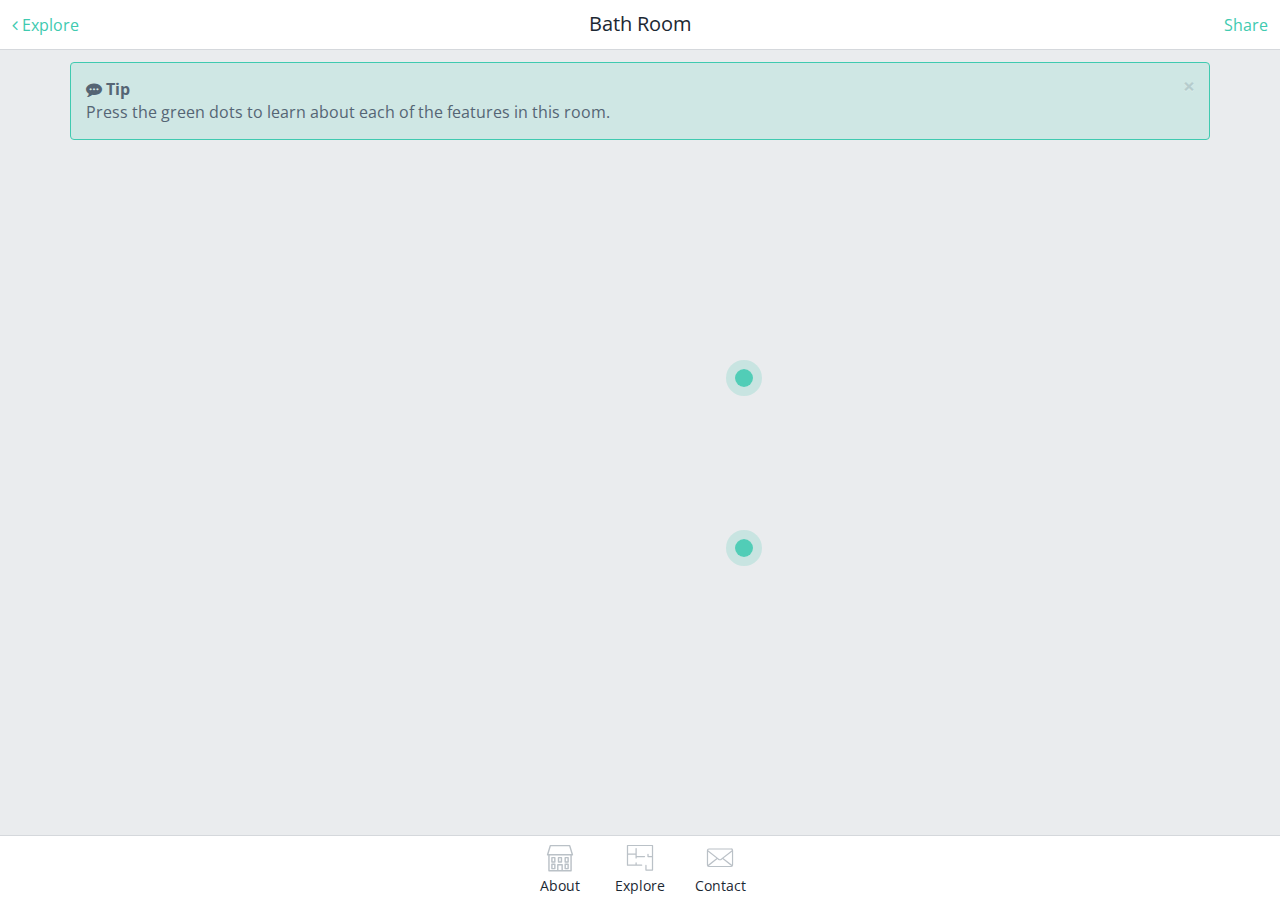
==== bath.html @ 85224f23 "added contact pages and explore pages with dummy content" ====
<!DOCTYPE html>
<html lang="en">
<head>
	<meta http-equiv="X-UA-Compatible" content="IE=edge,chrome=1">
	<title>Bath Room | Zadroga Haus</title>
	<meta property="og:site_name" content="Zadroga Haus">
	<meta property="og:title" content="Zadroga Haus">
	<meta property="og:url" content="http://www.zadroga.littlebrook.me">
	<meta property="og:type" content="website">
	<meta property="og:image" content="img/social-fav.png"/>
	<meta property="og:description" content="Zadroga Haus is an eco friendly rental property managed by Steve Oliver.  Steve has spent several years perfecting the art of eco-renovations.  The Zadroga Haus application teaches people about eco frinedly technologies and decisions made when renovating the property.">  
	<meta itemprop="name" content="Zadroga Haus">
	<meta itemprop="url" content="http://www.zadroga.littlebrook.me">
	<meta itemprop="description" content="Zadroga Haus is an eco friendly rental property managed by Steve Oliver.  Steve has spent several years perfecting the art of eco-renovations.  The Zadroga Haus application teaches people about eco frinedly technologies and decisions made when renovating the property.">
	<meta name="robots" content="index,follow">
	<meta charset="utf-8">
	<meta name="viewport" content="width=device-width, initial-scale=1">
	<link href="stylesheets/main.css" rel="stylesheet">
	<link rel="apple-touch-icon" sizes="57x57" href="img/fav/apple-icon-57x57.png">
	<link rel="apple-touch-icon" sizes="60x60" href="img/fav/apple-icon-60x60.png">
	<link rel="apple-touch-icon" sizes="72x72" href="img/fav/apple-icon-72x72.png">
	<link rel="apple-touch-icon" sizes="76x76" href="img/fav/apple-icon-76x76.png">
	<link rel="apple-touch-icon" sizes="114x114" href="img/fav/apple-icon-114x114.png">
	<link rel="apple-touch-icon" sizes="120x120" href="img/fav/apple-icon-120x120.png">
	<link rel="apple-touch-icon" sizes="144x144" href="img/fav/apple-icon-144x144.png">
	<link rel="apple-touch-icon" sizes="152x152" href="img/fav/apple-icon-152x152.png">
	<link rel="apple-touch-icon" sizes="180x180" href="img/fav/apple-icon-180x180.png">
	<link rel="icon" type="image/png" sizes="192x192"  href="img/fav/android-icon-192x192.png">
	<link rel="icon" type="image/png" sizes="32x32" href="img/fav/favicon-32x32.png">
	<link rel="icon" type="image/png" sizes="96x96" href="img/fav/favicon-96x96.png">
	<link rel="icon" type="image/png" sizes="16x16" href="img/fav/favicon-16x16.png">
	<link rel="manifest" href="/manifest.json">
	<meta name="msapplication-TileColor" content="#ffffff">
	<meta name="msapplication-TileImage" content="img/fav/ms-icon-144x144.png">
	<meta name="theme-color" content="#ffffff">
</head>

<body>

	<header class="row">
		<div class="header-left">
			<a href="explore.html"><i class="fa fa-angle-left" aria-hidden="true"></i> Explore</a>
		</div>
		<div class="header-center">
			<h2>Bath Room</h2>
		</div>
		<div class="header-right">
			<a href="#social-share" data-toggle="modal">Share</a>
		</div>
	</header>

	<div class="content">
		<div class="container">
			<div class="row">
				<div class="alert alert-info alert-dismissible" role="alert">
				  <button type="button" class="close" data-dismiss="alert" aria-label="Close"><span aria-hidden="true">&times;</span></button>
				  <i class="fa fa-commenting" aria-hidden="true"></i> <strong>Tip</strong> <br>Press the green dots to learn about each of the features in this room.
				</div>
				<p class="intro"></p>
			</div>
			<div class="row text-center">
				<div id="bath-plan" class="plan-container">
					<div class="plan-layer"></div>
					<div id="bath-plan-buttons" class="btn-layer">
						<a id="btn-bath-1" href="#bath-1-feature" data-toggle="modal" class="btn btn-dot pulse"></a>
						<a id="btn-bath-2" href="#bath-2-feature" data-toggle="modal" class="btn btn-dot pulse"></a>
					</div>
				</div>
			</div>
		</div>
	</div>

	<footer class="row">
		<ul class="text-center nav nav-pills">
		  <li  role="presentation"><a href="index.html"><span id="nav-about"></span><label>About</label></a></li>
		  <li  role="presentation"><a href="explore.html"><span id="nav-explore"></span><label>Explore</label></a></li>
		  <li  role="presentation"><a href="contact.html"><span id="nav-contact"></span><label>Contact</label></a></li>
		</ul>
	</footer>

	<!-- Modals -->
	<div id="social-share" class="modal fade" tabindex="-1" role="dialog">
	  <div class="modal-dialog" role="document">
	    <div class="modal-content">
	      <div class="modal-header text-center">
	        <h1>Share this page</h1>
	      </div>
	      <div class="modal-body text-center">
	        <div class="row">
	        	<a href="https://twitter.com/share" data-target="_blank" class="btn btn-lg btn-twitter btn-block" data-text="Check out this cool technology used by Zadroga Haus" data-url="http://zadroga.littlebrook.me" data-hashtags="ecofriendly"><i class="fa fa-twitter"></i> Tweet</a>
	        </div>
	        <br>
	        <div class="row">
	        	<a href="http://www.facebook.com/share" data-target="_blank" class="btn btn-lg btn-facebook btn-block" data-href="http://zadroga.littlebrook.me"><i class="fa fa-facebook"></i> Share</a>
	        </div>	
	      </div>
	      <div class="modal-footer text-center">
	        <a href="#" data-dismiss="modal">Close</a>
	      </div>
	    </div><!-- /.modal-content -->
	  </div><!-- /.modal-dialog -->
	</div><!-- /.modal -->

	<div id="bath-1-feature" class="modal feature-modal fade" tabindex="-1" role="dialog">
	  <div class="modal-dialog" role="document">
	    <div class="modal-content">
	      <div class="modal-header">
	        <img src="img/features/example.png">
	      </div>
	      <div class="modal-body">
	        <div class="row">
	        	<h1>Feature #1</h1>
	        	<p>Lorem ipsum dolor sit amet, consectetuer adipiscing elit, sed diam nonummy nibh euismod tincidunt ut laoreet dolore magna aliquam erat volutpat. Ut wisi enim ad minim veniam, quis nostrud exerci tation ullamcorper suscipit lobortis nisl ut aliquip ex ea commodo consequat. Duis autem vel eum iriure dolor in hendrerit in vulputate velit esse molestie consequat, vel illum dolore eu feugiat nulla facilisis at vero eros et accumsan et iusto odio dignissim qui blandit praesent luptatum zzril delenit augue duis dolore te feugait nulla facilisi. Nam liber tempor cum soluta nobis eleifend option congue nihil imperdiet doming id quod mazim placerat facer possim assum.</p>
	        </div>
	      </div>
	      <div class="modal-footer text-center">
	        <a href="#" data-dismiss="modal">Close</a>
	      </div>
	    </div><!-- /.modal-content -->
	  </div><!-- /.modal-dialog -->
	</div><!-- /.modal -->

	<div id="bath-2-feature" class="modal feature-modal fade" tabindex="-1" role="dialog">
	  <div class="modal-dialog" role="document">
	    <div class="modal-content">
	      <div class="modal-header">
	        <img src="img/features/example.png">
	      </div>
	      <div class="modal-body">
	        <div class="row">
	        	<h1>Feature #2</h1>
	        	<p>Lorem ipsum dolor sit amet, consectetuer adipiscing elit, sed diam nonummy nibh euismod tincidunt ut laoreet dolore magna aliquam erat volutpat. Ut wisi enim ad minim veniam, quis nostrud exerci tation ullamcorper suscipit lobortis nisl ut aliquip ex ea commodo consequat. Duis autem vel eum iriure dolor in hendrerit in vulputate velit esse molestie consequat, vel illum dolore eu feugiat nulla facilisis at vero eros et accumsan et iusto odio dignissim qui blandit praesent luptatum zzril delenit augue duis dolore te feugait nulla facilisi. Nam liber tempor cum soluta nobis eleifend option congue nihil imperdiet doming id quod mazim placerat facer possim assum.</p>
	        </div>
	      </div>
	      <div class="modal-footer text-center">
	        <a href="#" data-dismiss="modal">Close</a>
	      </div>
	    </div><!-- /.modal-content -->
	  </div><!-- /.modal-dialog -->
	</div><!-- /.modal -->
	

	

	<!-- Scripts -->
	<script type="text/javascript" src="/js/retina.js"></script>
	<script src="https://ajax.googleapis.com/ajax/libs/jquery/1.11.1/jquery.min.js"></script>
	<script src="https://maxcdn.bootstrapcdn.com/bootstrap/3.3.6/js/bootstrap.min.js" integrity="sha384-0mSbJDEHialfmuBBQP6A4Qrprq5OVfW37PRR3j5ELqxss1yVqOtnepnHVP9aJ7xS" crossorigin="anonymous"></script>
</body>
</html>
---- stylesheets/main.css ----
@charset "UTF-8";
@import url(https://fonts.googleapis.com/css?family=Open+Sans:300,400,600,700);
@import url(https://maxcdn.bootstrapcdn.com/font-awesome/4.4.0/css/font-awesome.min.css);
/*!
 * Bootstrap v3.3.6 (http://getbootstrap.com)
 * Copyright 2011-2015 Twitter, Inc.
 * Licensed under MIT (https://github.com/twbs/bootstrap/blob/master/LICENSE)
 */
/*! normalize.css v3.0.3 | MIT License | github.com/necolas/normalize.css */
/* line 9, ../sass/vendors/bootstrap/bootstrap/_normalize.scss */
html {
  font-family: sans-serif;
  -ms-text-size-adjust: 100%;
  -webkit-text-size-adjust: 100%;
}

/* line 19, ../sass/vendors/bootstrap/bootstrap/_normalize.scss */
body {
  margin: 0;
}

/* line 33, ../sass/vendors/bootstrap/bootstrap/_normalize.scss */
article,
aside,
details,
figcaption,
figure,
footer,
header,
hgroup,
main,
menu,
nav,
section,
summary {
  display: block;
}

/* line 54, ../sass/vendors/bootstrap/bootstrap/_normalize.scss */
audio,
canvas,
progress,
video {
  display: inline-block;
  vertical-align: baseline;
}

/* line 67, ../sass/vendors/bootstrap/bootstrap/_normalize.scss */
audio:not([controls]) {
  display: none;
  height: 0;
}

/* line 77, ../sass/vendors/bootstrap/bootstrap/_normalize.scss */
[hidden],
template {
  display: none;
}

/* line 89, ../sass/vendors/bootstrap/bootstrap/_normalize.scss */
a {
  background-color: transparent;
}

/* line 98, ../sass/vendors/bootstrap/bootstrap/_normalize.scss */
a:active,
a:hover {
  outline: 0;
}

/* line 110, ../sass/vendors/bootstrap/bootstrap/_normalize.scss */
abbr[title] {
  border-bottom: 1px dotted;
}

/* line 118, ../sass/vendors/bootstrap/bootstrap/_normalize.scss */
b,
strong {
  font-weight: bold;
}

/* line 127, ../sass/vendors/bootstrap/bootstrap/_normalize.scss */
dfn {
  font-style: italic;
}

/* line 136, ../sass/vendors/bootstrap/bootstrap/_normalize.scss */
h1 {
  font-size: 2em;
  margin: 0.67em 0;
}

/* line 145, ../sass/vendors/bootstrap/bootstrap/_normalize.scss */
mark {
  background: #ff0;
  color: #000;
}

/* line 154, ../sass/vendors/bootstrap/bootstrap/_normalize.scss */
small {
  font-size: 80%;
}

/* line 162, ../sass/vendors/bootstrap/bootstrap/_normalize.scss */
sub,
sup {
  font-size: 75%;
  line-height: 0;
  position: relative;
  vertical-align: baseline;
}

/* line 170, ../sass/vendors/bootstrap/bootstrap/_normalize.scss */
sup {
  top: -0.5em;
}

/* line 174, ../sass/vendors/bootstrap/bootstrap/_normalize.scss */
sub {
  bottom: -0.25em;
}

/* line 185, ../sass/vendors/bootstrap/bootstrap/_normalize.scss */
img {
  border: 0;
}

/* line 193, ../sass/vendors/bootstrap/bootstrap/_normalize.scss */
svg:not(:root) {
  overflow: hidden;
}

/* line 204, ../sass/vendors/bootstrap/bootstrap/_normalize.scss */
figure {
  margin: 1em 40px;
}

/* line 212, ../sass/vendors/bootstrap/bootstrap/_normalize.scss */
hr {
  box-sizing: content-box;
  height: 0;
}

/* line 221, ../sass/vendors/bootstrap/bootstrap/_normalize.scss */
pre {
  overflow: auto;
}

/* line 229, ../sass/vendors/bootstrap/bootstrap/_normalize.scss */
code,
kbd,
pre,
samp {
  font-family: monospace, monospace;
  font-size: 1em;
}

/* line 252, ../sass/vendors/bootstrap/bootstrap/_normalize.scss */
button,
input,
optgroup,
select,
textarea {
  color: inherit;
  font: inherit;
  margin: 0;
}

/* line 266, ../sass/vendors/bootstrap/bootstrap/_normalize.scss */
button {
  overflow: visible;
}

/* line 277, ../sass/vendors/bootstrap/bootstrap/_normalize.scss */
button,
select {
  text-transform: none;
}

/* line 290, ../sass/vendors/bootstrap/bootstrap/_normalize.scss */
button,
html input[type="button"],
input[type="reset"],
input[type="submit"] {
  -webkit-appearance: button;
  cursor: pointer;
}

/* line 302, ../sass/vendors/bootstrap/bootstrap/_normalize.scss */
button[disabled],
html input[disabled] {
  cursor: default;
}

/* line 311, ../sass/vendors/bootstrap/bootstrap/_normalize.scss */
button::-moz-focus-inner,
input::-moz-focus-inner {
  border: 0;
  padding: 0;
}

/* line 322, ../sass/vendors/bootstrap/bootstrap/_normalize.scss */
input {
  line-height: normal;
}

/* line 334, ../sass/vendors/bootstrap/bootstrap/_normalize.scss */
input[type="checkbox"],
input[type="radio"] {
  box-sizing: border-box;
  padding: 0;
}

/* line 346, ../sass/vendors/bootstrap/bootstrap/_normalize.scss */
input[type="number"]::-webkit-inner-spin-button,
input[type="number"]::-webkit-outer-spin-button {
  height: auto;
}

/* line 356, ../sass/vendors/bootstrap/bootstrap/_normalize.scss */
input[type="search"] {
  -webkit-appearance: textfield;
  box-sizing: content-box;
}

/* line 367, ../sass/vendors/bootstrap/bootstrap/_normalize.scss */
input[type="search"]::-webkit-search-cancel-button,
input[type="search"]::-webkit-search-decoration {
  -webkit-appearance: none;
}

/* line 376, ../sass/vendors/bootstrap/bootstrap/_normalize.scss */
fieldset {
  border: 1px solid #c0c0c0;
  margin: 0 2px;
  padding: 0.35em 0.625em 0.75em;
}

/* line 387, ../sass/vendors/bootstrap/bootstrap/_normalize.scss */
legend {
  border: 0;
  padding: 0;
}

/* line 396, ../sass/vendors/bootstrap/bootstrap/_normalize.scss */
textarea {
  overflow: auto;
}

/* line 405, ../sass/vendors/bootstrap/bootstrap/_normalize.scss */
optgroup {
  font-weight: bold;
}

/* line 416, ../sass/vendors/bootstrap/bootstrap/_normalize.scss */
table {
  border-collapse: collapse;
  border-spacing: 0;
}

/* line 421, ../sass/vendors/bootstrap/bootstrap/_normalize.scss */
td,
th {
  padding: 0;
}

/*! Source: https://github.com/h5bp/html5-boilerplate/blob/master/src/css/main.css */
@media print {
  /* line 9, ../sass/vendors/bootstrap/bootstrap/_print.scss */
  *,
  *:before,
  *:after {
    background: transparent !important;
    color: #000 !important;
    box-shadow: none !important;
    text-shadow: none !important;
  }

  /* line 18, ../sass/vendors/bootstrap/bootstrap/_print.scss */
  a,
  a:visited {
    text-decoration: underline;
  }

  /* line 23, ../sass/vendors/bootstrap/bootstrap/_print.scss */
  a[href]:after {
    content: " (" attr(href) ")";
  }

  /* line 27, ../sass/vendors/bootstrap/bootstrap/_print.scss */
  abbr[title]:after {
    content: " (" attr(title) ")";
  }

  /* line 33, ../sass/vendors/bootstrap/bootstrap/_print.scss */
  a[href^="#"]:after,
  a[href^="javascript:"]:after {
    content: "";
  }

  /* line 38, ../sass/vendors/bootstrap/bootstrap/_print.scss */
  pre,
  blockquote {
    border: 1px solid #999;
    page-break-inside: avoid;
  }

  /* line 44, ../sass/vendors/bootstrap/bootstrap/_print.scss */
  thead {
    display: table-header-group;
  }

  /* line 48, ../sass/vendors/bootstrap/bootstrap/_print.scss */
  tr,
  img {
    page-break-inside: avoid;
  }

  /* line 53, ../sass/vendors/bootstrap/bootstrap/_print.scss */
  img {
    max-width: 100% !important;
  }

  /* line 57, ../sass/vendors/bootstrap/bootstrap/_print.scss */
  p,
  h2,
  h3 {
    orphans: 3;
    widows: 3;
  }

  /* line 64, ../sass/vendors/bootstrap/bootstrap/_print.scss */
  h2,
  h3 {
    page-break-after: avoid;
  }

  /* line 72, ../sass/vendors/bootstrap/bootstrap/_print.scss */
  .navbar {
    display: none;
  }

  /* line 77, ../sass/vendors/bootstrap/bootstrap/_print.scss */
  .btn > .caret,
  .dropup > .btn > .caret {
    border-top-color: #000 !important;
  }

  /* line 81, ../sass/vendors/bootstrap/bootstrap/_print.scss */
  .label {
    border: 1px solid #000;
  }

  /* line 85, ../sass/vendors/bootstrap/bootstrap/_print.scss */
  .table {
    border-collapse: collapse !important;
  }
  /* line 88, ../sass/vendors/bootstrap/bootstrap/_print.scss */
  .table td,
  .table th {
    background-color: #fff !important;
  }

  /* line 94, ../sass/vendors/bootstrap/bootstrap/_print.scss */
  .table-bordered th,
  .table-bordered td {
    border: 1px solid #ddd !important;
  }
}
@font-face {
  font-family: 'Glyphicons Halflings';
  src: url("../fonts/bootstrap/glyphicons-halflings-regular.eot");
  src: url("../fonts/bootstrap/glyphicons-halflings-regular.eot?#iefix") format("embedded-opentype"), url("../fonts/bootstrap/glyphicons-halflings-regular.woff2") format("woff2"), url("../fonts/bootstrap/glyphicons-halflings-regular.woff") format("woff"), url("../fonts/bootstrap/glyphicons-halflings-regular.ttf") format("truetype"), url("../fonts/bootstrap/glyphicons-halflings-regular.svg#glyphicons_halflingsregular") format("svg");
}
/* line 24, ../sass/vendors/bootstrap/bootstrap/_glyphicons.scss */
.glyphicon {
  position: relative;
  top: 1px;
  display: inline-block;
  font-family: 'Glyphicons Halflings';
  font-style: normal;
  font-weight: normal;
  line-height: 1;
  -webkit-font-smoothing: antialiased;
  -moz-osx-font-smoothing: grayscale;
}

/* line 37, ../sass/vendors/bootstrap/bootstrap/_glyphicons.scss */
.glyphicon-asterisk:before {
  content: "\002a";
}

/* line 38, ../sass/vendors/bootstrap/bootstrap/_glyphicons.scss */
.glyphicon-plus:before {
  content: "\002b";
}

/* line 40, ../sass/vendors/bootstrap/bootstrap/_glyphicons.scss */
.glyphicon-euro:before,
.glyphicon-eur:before {
  content: "\20ac";
}

/* line 41, ../sass/vendors/bootstrap/bootstrap/_glyphicons.scss */
.glyphicon-minus:before {
  content: "\2212";
}

/* line 42, ../sass/vendors/bootstrap/bootstrap/_glyphicons.scss */
.glyphicon-cloud:before {
  content: "\2601";
}

/* line 43, ../sass/vendors/bootstrap/bootstrap/_glyphicons.scss */
.glyphicon-envelope:before {
  content: "\2709";
}

/* line 44, ../sass/vendors/bootstrap/bootstrap/_glyphicons.scss */
.glyphicon-pencil:before {
  content: "\270f";
}

/* line 45, ../sass/vendors/bootstrap/bootstrap/_glyphicons.scss */
.glyphicon-glass:before {
  content: "\e001";
}

/* line 46, ../sass/vendors/bootstrap/bootstrap/_glyphicons.scss */
.glyphicon-music:before {
  content: "\e002";
}

/* line 47, ../sass/vendors/bootstrap/bootstrap/_glyphicons.scss */
.glyphicon-search:before {
  content: "\e003";
}

/* line 48, ../sass/vendors/bootstrap/bootstrap/_glyphicons.scss */
.glyphicon-heart:before {
  content: "\e005";
}

/* line 49, ../sass/vendors/bootstrap/bootstrap/_glyphicons.scss */
.glyphicon-star:before {
  content: "\e006";
}

/* line 50, ../sass/vendors/bootstrap/bootstrap/_glyphicons.scss */
.glyphicon-star-empty:before {
  content: "\e007";
}

/* line 51, ../sass/vendors/bootstrap/bootstrap/_glyphicons.scss */
.glyphicon-user:before {
  content: "\e008";
}

/* line 52, ../sass/vendors/bootstrap/bootstrap/_glyphicons.scss */
.glyphicon-film:before {
  content: "\e009";
}

/* line 53, ../sass/vendors/bootstrap/bootstrap/_glyphicons.scss */
.glyphicon-th-large:before {
  content: "\e010";
}

/* line 54, ../sass/vendors/bootstrap/bootstrap/_glyphicons.scss */
.glyphicon-th:before {
  content: "\e011";
}

/* line 55, ../sass/vendors/bootstrap/bootstrap/_glyphicons.scss */
.glyphicon-th-list:before {
  content: "\e012";
}

/* line 56, ../sass/vendors/bootstrap/bootstrap/_glyphicons.scss */
.glyphicon-ok:before {
  content: "\e013";
}

/* line 57, ../sass/vendors/bootstrap/bootstrap/_glyphicons.scss */
.glyphicon-remove:before {
  content: "\e014";
}

/* line 58, ../sass/vendors/bootstrap/bootstrap/_glyphicons.scss */
.glyphicon-zoom-in:before {
  content: "\e015";
}

/* line 59, ../sass/vendors/bootstrap/bootstrap/_glyphicons.scss */
.glyphicon-zoom-out:before {
  content: "\e016";
}

/* line 60, ../sass/vendors/bootstrap/bootstrap/_glyphicons.scss */
.glyphicon-off:before {
  content: "\e017";
}

/* line 61, ../sass/vendors/bootstrap/bootstrap/_glyphicons.scss */
.glyphicon-signal:before {
  content: "\e018";
}

/* line 62, ../sass/vendors/bootstrap/bootstrap/_glyphicons.scss */
.glyphicon-cog:before {
  content: "\e019";
}

/* line 63, ../sass/vendors/bootstrap/bootstrap/_glyphicons.scss */
.glyphicon-trash:before {
  content: "\e020";
}

/* line 64, ../sass/vendors/bootstrap/bootstrap/_glyphicons.scss */
.glyphicon-home:before {
  content: "\e021";
}

/* line 65, ../sass/vendors/bootstrap/bootstrap/_glyphicons.scss */
.glyphicon-file:before {
  content: "\e022";
}

/* line 66, ../sass/vendors/bootstrap/bootstrap/_glyphicons.scss */
.glyphicon-time:before {
  content: "\e023";
}

/* line 67, ../sass/vendors/bootstrap/bootstrap/_glyphicons.scss */
.glyphicon-road:before {
  content: "\e024";
}

/* line 68, ../sass/vendors/bootstrap/bootstrap/_glyphicons.scss */
.glyphicon-download-alt:before {
  content: "\e025";
}

/* line 69, ../sass/vendors/bootstrap/bootstrap/_glyphicons.scss */
.glyphicon-download:before {
  content: "\e026";
}

/* line 70, ../sass/vendors/bootstrap/bootstrap/_glyphicons.scss */
.glyphicon-upload:before {
  content: "\e027";
}

/* line 71, ../sass/vendors/bootstrap/bootstrap/_glyphicons.scss */
.glyphicon-inbox:before {
  content: "\e028";
}

/* line 72, ../sass/vendors/bootstrap/bootstrap/_glyphicons.scss */
.glyphicon-play-circle:before {
  content: "\e029";
}

/* line 73, ../sass/vendors/bootstrap/bootstrap/_glyphicons.scss */
.glyphicon-repeat:before {
  content: "\e030";
}

/* line 74, ../sass/vendors/bootstrap/bootstrap/_glyphicons.scss */
.glyphicon-refresh:before {
  content: "\e031";
}

/* line 75, ../sass/vendors/bootstrap/bootstrap/_glyphicons.scss */
.glyphicon-list-alt:before {
  content: "\e032";
}

/* line 76, ../sass/vendors/bootstrap/bootstrap/_glyphicons.scss */
.glyphicon-lock:before {
  content: "\e033";
}

/* line 77, ../sass/vendors/bootstrap/bootstrap/_glyphicons.scss */
.glyphicon-flag:before {
  content: "\e034";
}

/* line 78, ../sass/vendors/bootstrap/bootstrap/_glyphicons.scss */
.glyphicon-headphones:before {
  content: "\e035";
}

/* line 79, ../sass/vendors/bootstrap/bootstrap/_glyphicons.scss */
.glyphicon-volume-off:before {
  content: "\e036";
}

/* line 80, ../sass/vendors/bootstrap/bootstrap/_glyphicons.scss */
.glyphicon-volume-down:before {
  content: "\e037";
}

/* line 81, ../sass/vendors/bootstrap/bootstrap/_glyphicons.scss */
.glyphicon-volume-up:before {
  content: "\e038";
}

/* line 82, ../sass/vendors/bootstrap/bootstrap/_glyphicons.scss */
.glyphicon-qrcode:before {
  content: "\e039";
}

/* line 83, ../sass/vendors/bootstrap/bootstrap/_glyphicons.scss */
.glyphicon-barcode:before {
  content: "\e040";
}

/* line 84, ../sass/vendors/bootstrap/bootstrap/_glyphicons.scss */
.glyphicon-tag:before {
  content: "\e041";
}

/* line 85, ../sass/vendors/bootstrap/bootstrap/_glyphicons.scss */
.glyphicon-tags:before {
  content: "\e042";
}

/* line 86, ../sass/vendors/bootstrap/bootstrap/_glyphicons.scss */
.glyphicon-book:before {
  content: "\e043";
}

/* line 87, ../sass/vendors/bootstrap/bootstrap/_glyphicons.scss */
.glyphicon-bookmark:before {
  content: "\e044";
}

/* line 88, ../sass/vendors/bootstrap/bootstrap/_glyphicons.scss */
.glyphicon-print:before {
  content: "\e045";
}

/* line 89, ../sass/vendors/bootstrap/bootstrap/_glyphicons.scss */
.glyphicon-camera:before {
  content: "\e046";
}

/* line 90, ../sass/vendors/bootstrap/bootstrap/_glyphicons.scss */
.glyphicon-font:before {
  content: "\e047";
}

/* line 91, ../sass/vendors/bootstrap/bootstrap/_glyphicons.scss */
.glyphicon-bold:before {
  content: "\e048";
}

/* line 92, ../sass/vendors/bootstrap/bootstrap/_glyphicons.scss */
.glyphicon-italic:before {
  content: "\e049";
}

/* line 93, ../sass/vendors/bootstrap/bootstrap/_glyphicons.scss */
.glyphicon-text-height:before {
  content: "\e050";
}

/* line 94, ../sass/vendors/bootstrap/bootstrap/_glyphicons.scss */
.glyphicon-text-width:before {
  content: "\e051";
}

/* line 95, ../sass/vendors/bootstrap/bootstrap/_glyphicons.scss */
.glyphicon-align-left:before {
  content: "\e052";
}

/* line 96, ../sass/vendors/bootstrap/bootstrap/_glyphicons.scss */
.glyphicon-align-center:before {
  content: "\e053";
}

/* line 97, ../sass/vendors/bootstrap/bootstrap/_glyphicons.scss */
.glyphicon-align-right:before {
  content: "\e054";
}

/* line 98, ../sass/vendors/bootstrap/bootstrap/_glyphicons.scss */
.glyphicon-align-justify:before {
  content: "\e055";
}

/* line 99, ../sass/vendors/bootstrap/bootstrap/_glyphicons.scss */
.glyphicon-list:before {
  content: "\e056";
}

/* line 100, ../sass/vendors/bootstrap/bootstrap/_glyphicons.scss */
.glyphicon-indent-left:before {
  content: "\e057";
}

/* line 101, ../sass/vendors/bootstrap/bootstrap/_glyphicons.scss */
.glyphicon-indent-right:before {
  content: "\e058";
}

/* line 102, ../sass/vendors/bootstrap/bootstrap/_glyphicons.scss */
.glyphicon-facetime-video:before {
  content: "\e059";
}

/* line 103, ../sass/vendors/bootstrap/bootstrap/_glyphicons.scss */
.glyphicon-picture:before {
  content: "\e060";
}

/* line 104, ../sass/vendors/bootstrap/bootstrap/_glyphicons.scss */
.glyphicon-map-marker:before {
  content: "\e062";
}

/* line 105, ../sass/vendors/bootstrap/bootstrap/_glyphicons.scss */
.glyphicon-adjust:before {
  content: "\e063";
}

/* line 106, ../sass/vendors/bootstrap/bootstrap/_glyphicons.scss */
.glyphicon-tint:before {
  content: "\e064";
}

/* line 107, ../sass/vendors/bootstrap/bootstrap/_glyphicons.scss */
.glyphicon-edit:before {
  content: "\e065";
}

/* line 108, ../sass/vendors/bootstrap/bootstrap/_glyphicons.scss */
.glyphicon-share:before {
  content: "\e066";
}

/* line 109, ../sass/vendors/bootstrap/bootstrap/_glyphicons.scss */
.glyphicon-check:before {
  content: "\e067";
}

/* line 110, ../sass/vendors/bootstrap/bootstrap/_glyphicons.scss */
.glyphicon-move:before {
  content: "\e068";
}

/* line 111, ../sass/vendors/bootstrap/bootstrap/_glyphicons.scss */
.glyphicon-step-backward:before {
  content: "\e069";
}

/* line 112, ../sass/vendors/bootstrap/bootstrap/_glyphicons.scss */
.glyphicon-fast-backward:before {
  content: "\e070";
}

/* line 113, ../sass/vendors/bootstrap/bootstrap/_glyphicons.scss */
.glyphicon-backward:before {
  content: "\e071";
}

/* line 114, ../sass/vendors/bootstrap/bootstrap/_glyphicons.scss */
.glyphicon-play:before {
  content: "\e072";
}

/* line 115, ../sass/vendors/bootstrap/bootstrap/_glyphicons.scss */
.glyphicon-pause:before {
  content: "\e073";
}

/* line 116, ../sass/vendors/bootstrap/bootstrap/_glyphicons.scss */
.glyphicon-stop:before {
  content: "\e074";
}

/* line 117, ../sass/vendors/bootstrap/bootstrap/_glyphicons.scss */
.glyphicon-forward:before {
  content: "\e075";
}

/* line 118, ../sass/vendors/bootstrap/bootstrap/_glyphicons.scss */
.glyphicon-fast-forward:before {
  content: "\e076";
}

/* line 119, ../sass/vendors/bootstrap/bootstrap/_glyphicons.scss */
.glyphicon-step-forward:before {
  content: "\e077";
}

/* line 120, ../sass/vendors/bootstrap/bootstrap/_glyphicons.scss */
.glyphicon-eject:before {
  content: "\e078";
}

/* line 121, ../sass/vendors/bootstrap/bootstrap/_glyphicons.scss */
.glyphicon-chevron-left:before {
  content: "\e079";
}

/* line 122, ../sass/vendors/bootstrap/bootstrap/_glyphicons.scss */
.glyphicon-chevron-right:before {
  content: "\e080";
}

/* line 123, ../sass/vendors/bootstrap/bootstrap/_glyphicons.scss */
.glyphicon-plus-sign:before {
  content: "\e081";
}

/* line 124, ../sass/vendors/bootstrap/bootstrap/_glyphicons.scss */
.glyphicon-minus-sign:before {
  content: "\e082";
}

/* line 125, ../sass/vendors/bootstrap/bootstrap/_glyphicons.scss */
.glyphicon-remove-sign:before {
  content: "\e083";
}

/* line 126, ../sass/vendors/bootstrap/bootstrap/_glyphicons.scss */
.glyphicon-ok-sign:before {
  content: "\e084";
}

/* line 127, ../sass/vendors/bootstrap/bootstrap/_glyphicons.scss */
.glyphicon-question-sign:before {
  content: "\e085";
}

/* line 128, ../sass/vendors/bootstrap/bootstrap/_glyphicons.scss */
.glyphicon-info-sign:before {
  content: "\e086";
}

/* line 129, ../sass/vendors/bootstrap/bootstrap/_glyphicons.scss */
.glyphicon-screenshot:before {
  content: "\e087";
}

/* line 130, ../sass/vendors/bootstrap/bootstrap/_glyphicons.scss */
.glyphicon-remove-circle:before {
  content: "\e088";
}

/* line 131, ../sass/vendors/bootstrap/bootstrap/_glyphicons.scss */
.glyphicon-ok-circle:before {
  content: "\e089";
}

/* line 132, ../sass/vendors/bootstrap/bootstrap/_glyphicons.scss */
.glyphicon-ban-circle:before {
  content: "\e090";
}

/* line 133, ../sass/vendors/bootstrap/bootstrap/_glyphicons.scss */
.glyphicon-arrow-left:before {
  content: "\e091";
}

/* line 134, ../sass/vendors/bootstrap/bootstrap/_glyphicons.scss */
.glyphicon-arrow-right:before {
  content: "\e092";
}

/* line 135, ../sass/vendors/bootstrap/bootstrap/_glyphicons.scss */
.glyphicon-arrow-up:before {
  content: "\e093";
}

/* line 136, ../sass/vendors/bootstrap/bootstrap/_glyphicons.scss */
.glyphicon-arrow-down:before {
  content: "\e094";
}

/* line 137, ../sass/vendors/bootstrap/bootstrap/_glyphicons.scss */
.glyphicon-share-alt:before {
  content: "\e095";
}

/* line 138, ../sass/vendors/bootstrap/bootstrap/_glyphicons.scss */
.glyphicon-resize-full:before {
  content: "\e096";
}

/* line 139, ../sass/vendors/bootstrap/bootstrap/_glyphicons.scss */
.glyphicon-resize-small:before {
  content: "\e097";
}

/* line 140, ../sass/vendors/bootstrap/bootstrap/_glyphicons.scss */
.glyphicon-exclamation-sign:before {
  content: "\e101";
}

/* line 141, ../sass/vendors/bootstrap/bootstrap/_glyphicons.scss */
.glyphicon-gift:before {
  content: "\e102";
}

/* line 142, ../sass/vendors/bootstrap/bootstrap/_glyphicons.scss */
.glyphicon-leaf:before {
  content: "\e103";
}

/* line 143, ../sass/vendors/bootstrap/bootstrap/_glyphicons.scss */
.glyphicon-fire:before {
  content: "\e104";
}

/* line 144, ../sass/vendors/bootstrap/bootstrap/_glyphicons.scss */
.glyphicon-eye-open:before {
  content: "\e105";
}

/* line 145, ../sass/vendors/bootstrap/bootstrap/_glyphicons.scss */
.glyphicon-eye-close:before {
  content: "\e106";
}

/* line 146, ../sass/vendors/bootstrap/bootstrap/_glyphicons.scss */
.glyphicon-warning-sign:before {
  content: "\e107";
}

/* line 147, ../sass/vendors/bootstrap/bootstrap/_glyphicons.scss */
.glyphicon-plane:before {
  content: "\e108";
}

/* line 148, ../sass/vendors/bootstrap/bootstrap/_glyphicons.scss */
.glyphicon-calendar:before {
  content: "\e109";
}

/* line 149, ../sass/vendors/bootstrap/bootstrap/_glyphicons.scss */
.glyphicon-random:before {
  content: "\e110";
}

/* line 150, ../sass/vendors/bootstrap/bootstrap/_glyphicons.scss */
.glyphicon-comment:before {
  content: "\e111";
}

/* line 151, ../sass/vendors/bootstrap/bootstrap/_glyphicons.scss */
.glyphicon-magnet:before {
  content: "\e112";
}

/* line 152, ../sass/vendors/bootstrap/bootstrap/_glyphicons.scss */
.glyphicon-chevron-up:before {
  content: "\e113";
}

/* line 153, ../sass/vendors/bootstrap/bootstrap/_glyphicons.scss */
.glyphicon-chevron-down:before {
  content: "\e114";
}

/* line 154, ../sass/vendors/bootstrap/bootstrap/_glyphicons.scss */
.glyphicon-retweet:before {
  content: "\e115";
}

/* line 155, ../sass/vendors/bootstrap/bootstrap/_glyphicons.scss */
.glyphicon-shopping-cart:before {
  content: "\e116";
}

/* line 156, ../sass/vendors/bootstrap/bootstrap/_glyphicons.scss */
.glyphicon-folder-close:before {
  content: "\e117";
}

/* line 157, ../sass/vendors/bootstrap/bootstrap/_glyphicons.scss */
.glyphicon-folder-open:before {
  content: "\e118";
}

/* line 158, ../sass/vendors/bootstrap/bootstrap/_glyphicons.scss */
.glyphicon-resize-vertical:before {
  content: "\e119";
}

/* line 159, ../sass/vendors/bootstrap/bootstrap/_glyphicons.scss */
.glyphicon-resize-horizontal:before {
  content: "\e120";
}

/* line 160, ../sass/vendors/bootstrap/bootstrap/_glyphicons.scss */
.glyphicon-hdd:before {
  content: "\e121";
}

/* line 161, ../sass/vendors/bootstrap/bootstrap/_glyphicons.scss */
.glyphicon-bullhorn:before {
  content: "\e122";
}

/* line 162, ../sass/vendors/bootstrap/bootstrap/_glyphicons.scss */
.glyphicon-bell:before {
  content: "\e123";
}

/* line 163, ../sass/vendors/bootstrap/bootstrap/_glyphicons.scss */
.glyphicon-certificate:before {
  content: "\e124";
}

/* line 164, ../sass/vendors/bootstrap/bootstrap/_glyphicons.scss */
.glyphicon-thumbs-up:before {
  content: "\e125";
}

/* line 165, ../sass/vendors/bootstrap/bootstrap/_glyphicons.scss */
.glyphicon-thumbs-down:before {
  content: "\e126";
}

/* line 166, ../sass/vendors/bootstrap/bootstrap/_glyphicons.scss */
.glyphicon-hand-right:before {
  content: "\e127";
}

/* line 167, ../sass/vendors/bootstrap/bootstrap/_glyphicons.scss */
.glyphicon-hand-left:before {
  content: "\e128";
}

/* line 168, ../sass/vendors/bootstrap/bootstrap/_glyphicons.scss */
.glyphicon-hand-up:before {
  content: "\e129";
}

/* line 169, ../sass/vendors/bootstrap/bootstrap/_glyphicons.scss */
.glyphicon-hand-down:before {
  content: "\e130";
}

/* line 170, ../sass/vendors/bootstrap/bootstrap/_glyphicons.scss */
.glyphicon-circle-arrow-right:before {
  content: "\e131";
}

/* line 171, ../sass/vendors/bootstrap/bootstrap/_glyphicons.scss */
.glyphicon-circle-arrow-left:before {
  content: "\e132";
}

/* line 172, ../sass/vendors/bootstrap/bootstrap/_glyphicons.scss */
.glyphicon-circle-arrow-up:before {
  content: "\e133";
}

/* line 173, ../sass/vendors/bootstrap/bootstrap/_glyphicons.scss */
.glyphicon-circle-arrow-down:before {
  content: "\e134";
}

/* line 174, ../sass/vendors/bootstrap/bootstrap/_glyphicons.scss */
.glyphicon-globe:before {
  content: "\e135";
}

/* line 175, ../sass/vendors/bootstrap/bootstrap/_glyphicons.scss */
.glyphicon-wrench:before {
  content: "\e136";
}

/* line 176, ../sass/vendors/bootstrap/bootstrap/_glyphicons.scss */
.glyphicon-tasks:before {
  content: "\e137";
}

/* line 177, ../sass/vendors/bootstrap/bootstrap/_glyphicons.scss */
.glyphicon-filter:before {
  content: "\e138";
}

/* line 178, ../sass/vendors/bootstrap/bootstrap/_glyphicons.scss */
.glyphicon-briefcase:before {
  content: "\e139";
}

/* line 179, ../sass/vendors/bootstrap/bootstrap/_glyphicons.scss */
.glyphicon-fullscreen:before {
  content: "\e140";
}

/* line 180, ../sass/vendors/bootstrap/bootstrap/_glyphicons.scss */
.glyphicon-dashboard:before {
  content: "\e141";
}

/* line 181, ../sass/vendors/bootstrap/bootstrap/_glyphicons.scss */
.glyphicon-paperclip:before {
  content: "\e142";
}

/* line 182, ../sass/vendors/bootstrap/bootstrap/_glyphicons.scss */
.glyphicon-heart-empty:before {
  content: "\e143";
}

/* line 183, ../sass/vendors/bootstrap/bootstrap/_glyphicons.scss */
.glyphicon-link:before {
  content: "\e144";
}

/* line 184, ../sass/vendors/bootstrap/bootstrap/_glyphicons.scss */
.glyphicon-phone:before {
  content: "\e145";
}

/* line 185, ../sass/vendors/bootstrap/bootstrap/_glyphicons.scss */
.glyphicon-pushpin:before {
  content: "\e146";
}

/* line 186, ../sass/vendors/bootstrap/bootstrap/_glyphicons.scss */
.glyphicon-usd:before {
  content: "\e148";
}

/* line 187, ../sass/vendors/bootstrap/bootstrap/_glyphicons.scss */
.glyphicon-gbp:before {
  content: "\e149";
}

/* line 188, ../sass/vendors/bootstrap/bootstrap/_glyphicons.scss */
.glyphicon-sort:before {
  content: "\e150";
}

/* line 189, ../sass/vendors/bootstrap/bootstrap/_glyphicons.scss */
.glyphicon-sort-by-alphabet:before {
  content: "\e151";
}

/* line 190, ../sass/vendors/bootstrap/bootstrap/_glyphicons.scss */
.glyphicon-sort-by-alphabet-alt:before {
  content: "\e152";
}

/* line 191, ../sass/vendors/bootstrap/bootstrap/_glyphicons.scss */
.glyphicon-sort-by-order:before {
  content: "\e153";
}

/* line 192, ../sass/vendors/bootstrap/bootstrap/_glyphicons.scss */
.glyphicon-sort-by-order-alt:before {
  content: "\e154";
}

/* line 193, ../sass/vendors/bootstrap/bootstrap/_glyphicons.scss */
.glyphicon-sort-by-attributes:before {
  content: "\e155";
}

/* line 194, ../sass/vendors/bootstrap/bootstrap/_glyphicons.scss */
.glyphicon-sort-by-attributes-alt:before {
  content: "\e156";
}

/* line 195, ../sass/vendors/bootstrap/bootstrap/_glyphicons.scss */
.glyphicon-unchecked:before {
  content: "\e157";
}

/* line 196, ../sass/vendors/bootstrap/bootstrap/_glyphicons.scss */
.glyphicon-expand:before {
  content: "\e158";
}

/* line 197, ../sass/vendors/bootstrap/bootstrap/_glyphicons.scss */
.glyphicon-collapse-down:before {
  content: "\e159";
}

/* line 198, ../sass/vendors/bootstrap/bootstrap/_glyphicons.scss */
.glyphicon-collapse-up:before {
  content: "\e160";
}

/* line 199, ../sass/vendors/bootstrap/bootstrap/_glyphicons.scss */
.glyphicon-log-in:before {
  content: "\e161";
}

/* line 200, ../sass/vendors/bootstrap/bootstrap/_glyphicons.scss */
.glyphicon-flash:before {
  content: "\e162";
}

/* line 201, ../sass/vendors/bootstrap/bootstrap/_glyphicons.scss */
.glyphicon-log-out:before {
  content: "\e163";
}

/* line 202, ../sass/vendors/bootstrap/bootstrap/_glyphicons.scss */
.glyphicon-new-window:before {
  content: "\e164";
}

/* line 203, ../sass/vendors/bootstrap/bootstrap/_glyphicons.scss */
.glyphicon-record:before {
  content: "\e165";
}

/* line 204, ../sass/vendors/bootstrap/bootstrap/_glyphicons.scss */
.glyphicon-save:before {
  content: "\e166";
}

/* line 205, ../sass/vendors/bootstrap/bootstrap/_glyphicons.scss */
.glyphicon-open:before {
  content: "\e167";
}

/* line 206, ../sass/vendors/bootstrap/bootstrap/_glyphicons.scss */
.glyphicon-saved:before {
  content: "\e168";
}

/* line 207, ../sass/vendors/bootstrap/bootstrap/_glyphicons.scss */
.glyphicon-import:before {
  content: "\e169";
}

/* line 208, ../sass/vendors/bootstrap/bootstrap/_glyphicons.scss */
.glyphicon-export:before {
  content: "\e170";
}

/* line 209, ../sass/vendors/bootstrap/bootstrap/_glyphicons.scss */
.glyphicon-send:before {
  content: "\e171";
}

/* line 210, ../sass/vendors/bootstrap/bootstrap/_glyphicons.scss */
.glyphicon-floppy-disk:before {
  content: "\e172";
}

/* line 211, ../sass/vendors/bootstrap/bootstrap/_glyphicons.scss */
.glyphicon-floppy-saved:before {
  content: "\e173";
}

/* line 212, ../sass/vendors/bootstrap/bootstrap/_glyphicons.scss */
.glyphicon-floppy-remove:before {
  content: "\e174";
}

/* line 213, ../sass/vendors/bootstrap/bootstrap/_glyphicons.scss */
.glyphicon-floppy-save:before {
  content: "\e175";
}

/* line 214, ../sass/vendors/bootstrap/bootstrap/_glyphicons.scss */
.glyphicon-floppy-open:before {
  content: "\e176";
}

/* line 215, ../sass/vendors/bootstrap/bootstrap/_glyphicons.scss */
.glyphicon-credit-card:before {
  content: "\e177";
}

/* line 216, ../sass/vendors/bootstrap/bootstrap/_glyphicons.scss */
.glyphicon-transfer:before {
  content: "\e178";
}

/* line 217, ../sass/vendors/bootstrap/bootstrap/_glyphicons.scss */
.glyphicon-cutlery:before {
  content: "\e179";
}

/* line 218, ../sass/vendors/bootstrap/bootstrap/_glyphicons.scss */
.glyphicon-header:before {
  content: "\e180";
}

/* line 219, ../sass/vendors/bootstrap/bootstrap/_glyphicons.scss */
.glyphicon-compressed:before {
  content: "\e181";
}

/* line 220, ../sass/vendors/bootstrap/bootstrap/_glyphicons.scss */
.glyphicon-earphone:before {
  content: "\e182";
}

/* line 221, ../sass/vendors/bootstrap/bootstrap/_glyphicons.scss */
.glyphicon-phone-alt:before {
  content: "\e183";
}

/* line 222, ../sass/vendors/bootstrap/bootstrap/_glyphicons.scss */
.glyphicon-tower:before {
  content: "\e184";
}

/* line 223, ../sass/vendors/bootstrap/bootstrap/_glyphicons.scss */
.glyphicon-stats:before {
  content: "\e185";
}

/* line 224, ../sass/vendors/bootstrap/bootstrap/_glyphicons.scss */
.glyphicon-sd-video:before {
  content: "\e186";
}

/* line 225, ../sass/vendors/bootstrap/bootstrap/_glyphicons.scss */
.glyphicon-hd-video:before {
  content: "\e187";
}

/* line 226, ../sass/vendors/bootstrap/bootstrap/_glyphicons.scss */
.glyphicon-subtitles:before {
  content: "\e188";
}

/* line 227, ../sass/vendors/bootstrap/bootstrap/_glyphicons.scss */
.glyphicon-sound-stereo:before {
  content: "\e189";
}

/* line 228, ../sass/vendors/bootstrap/bootstrap/_glyphicons.scss */
.glyphicon-sound-dolby:before {
  content: "\e190";
}

/* line 229, ../sass/vendors/bootstrap/bootstrap/_glyphicons.scss */
.glyphicon-sound-5-1:before {
  content: "\e191";
}

/* line 230, ../sass/vendors/bootstrap/bootstrap/_glyphicons.scss */
.glyphicon-sound-6-1:before {
  content: "\e192";
}

/* line 231, ../sass/vendors/bootstrap/bootstrap/_glyphicons.scss */
.glyphicon-sound-7-1:before {
  content: "\e193";
}

/* line 232, ../sass/vendors/bootstrap/bootstrap/_glyphicons.scss */
.glyphicon-copyright-mark:before {
  content: "\e194";
}

/* line 233, ../sass/vendors/bootstrap/bootstrap/_glyphicons.scss */
.glyphicon-registration-mark:before {
  content: "\e195";
}

/* line 234, ../sass/vendors/bootstrap/bootstrap/_glyphicons.scss */
.glyphicon-cloud-download:before {
  content: "\e197";
}

/* line 235, ../sass/vendors/bootstrap/bootstrap/_glyphicons.scss */
.glyphicon-cloud-upload:before {
  content: "\e198";
}

/* line 236, ../sass/vendors/bootstrap/bootstrap/_glyphicons.scss */
.glyphicon-tree-conifer:before {
  content: "\e199";
}

/* line 237, ../sass/vendors/bootstrap/bootstrap/_glyphicons.scss */
.glyphicon-tree-deciduous:before {
  content: "\e200";
}

/* line 238, ../sass/vendors/bootstrap/bootstrap/_glyphicons.scss */
.glyphicon-cd:before {
  content: "\e201";
}

/* line 239, ../sass/vendors/bootstrap/bootstrap/_glyphicons.scss */
.glyphicon-save-file:before {
  content: "\e202";
}

/* line 240, ../sass/vendors/bootstrap/bootstrap/_glyphicons.scss */
.glyphicon-open-file:before {
  content: "\e203";
}

/* line 241, ../sass/vendors/bootstrap/bootstrap/_glyphicons.scss */
.glyphicon-level-up:before {
  content: "\e204";
}

/* line 242, ../sass/vendors/bootstrap/bootstrap/_glyphicons.scss */
.glyphicon-copy:before {
  content: "\e205";
}

/* line 243, ../sass/vendors/bootstrap/bootstrap/_glyphicons.scss */
.glyphicon-paste:before {
  content: "\e206";
}

/* line 252, ../sass/vendors/bootstrap/bootstrap/_glyphicons.scss */
.glyphicon-alert:before {
  content: "\e209";
}

/* line 253, ../sass/vendors/bootstrap/bootstrap/_glyphicons.scss */
.glyphicon-equalizer:before {
  content: "\e210";
}

/* line 254, ../sass/vendors/bootstrap/bootstrap/_glyphicons.scss */
.glyphicon-king:before {
  content: "\e211";
}

/* line 255, ../sass/vendors/bootstrap/bootstrap/_glyphicons.scss */
.glyphicon-queen:before {
  content: "\e212";
}

/* line 256, ../sass/vendors/bootstrap/bootstrap/_glyphicons.scss */
.glyphicon-pawn:before {
  content: "\e213";
}

/* line 257, ../sass/vendors/bootstrap/bootstrap/_glyphicons.scss */
.glyphicon-bishop:before {
  content: "\e214";
}

/* line 258, ../sass/vendors/bootstrap/bootstrap/_glyphicons.scss */
.glyphicon-knight:before {
  content: "\e215";
}

/* line 259, ../sass/vendors/bootstrap/bootstrap/_glyphicons.scss */
.glyphicon-baby-formula:before {
  content: "\e216";
}

/* line 260, ../sass/vendors/bootstrap/bootstrap/_glyphicons.scss */
.glyphicon-tent:before {
  content: "\26fa";
}

/* line 261, ../sass/vendors/bootstrap/bootstrap/_glyphicons.scss */
.glyphicon-blackboard:before {
  content: "\e218";
}

/* line 262, ../sass/vendors/bootstrap/bootstrap/_glyphicons.scss */
.glyphicon-bed:before {
  content: "\e219";
}

/* line 263, ../sass/vendors/bootstrap/bootstrap/_glyphicons.scss */
.glyphicon-apple:before {
  content: "\f8ff";
}

/* line 264, ../sass/vendors/bootstrap/bootstrap/_glyphicons.scss */
.glyphicon-erase:before {
  content: "\e221";
}

/* line 265, ../sass/vendors/bootstrap/bootstrap/_glyphicons.scss */
.glyphicon-hourglass:before {
  content: "\231b";
}

/* line 266, ../sass/vendors/bootstrap/bootstrap/_glyphicons.scss */
.glyphicon-lamp:before {
  content: "\e223";
}

/* line 267, ../sass/vendors/bootstrap/bootstrap/_glyphicons.scss */
.glyphicon-duplicate:before {
  content: "\e224";
}

/* line 268, ../sass/vendors/bootstrap/bootstrap/_glyphicons.scss */
.glyphicon-piggy-bank:before {
  content: "\e225";
}

/* line 269, ../sass/vendors/bootstrap/bootstrap/_glyphicons.scss */
.glyphicon-scissors:before {
  content: "\e226";
}

/* line 270, ../sass/vendors/bootstrap/bootstrap/_glyphicons.scss */
.glyphicon-bitcoin:before {
  content: "\e227";
}

/* line 271, ../sass/vendors/bootstrap/bootstrap/_glyphicons.scss */
.glyphicon-btc:before {
  content: "\e227";
}

/* line 272, ../sass/vendors/bootstrap/bootstrap/_glyphicons.scss */
.glyphicon-xbt:before {
  content: "\e227";
}

/* line 273, ../sass/vendors/bootstrap/bootstrap/_glyphicons.scss */
.glyphicon-yen:before {
  content: "\00a5";
}

/* line 274, ../sass/vendors/bootstrap/bootstrap/_glyphicons.scss */
.glyphicon-jpy:before {
  content: "\00a5";
}

/* line 275, ../sass/vendors/bootstrap/bootstrap/_glyphicons.scss */
.glyphicon-ruble:before {
  content: "\20bd";
}

/* line 276, ../sass/vendors/bootstrap/bootstrap/_glyphicons.scss */
.glyphicon-rub:before {
  content: "\20bd";
}

/* line 277, ../sass/vendors/bootstrap/bootstrap/_glyphicons.scss */
.glyphicon-scale:before {
  content: "\e230";
}

/* line 278, ../sass/vendors/bootstrap/bootstrap/_glyphicons.scss */
.glyphicon-ice-lolly:before {
  content: "\e231";
}

/* line 279, ../sass/vendors/bootstrap/bootstrap/_glyphicons.scss */
.glyphicon-ice-lolly-tasted:before {
  content: "\e232";
}

/* line 280, ../sass/vendors/bootstrap/bootstrap/_glyphicons.scss */
.glyphicon-education:before {
  content: "\e233";
}

/* line 281, ../sass/vendors/bootstrap/bootstrap/_glyphicons.scss */
.glyphicon-option-horizontal:before {
  content: "\e234";
}

/* line 282, ../sass/vendors/bootstrap/bootstrap/_glyphicons.scss */
.glyphicon-option-vertical:before {
  content: "\e235";
}

/* line 283, ../sass/vendors/bootstrap/bootstrap/_glyphicons.scss */
.glyphicon-menu-hamburger:before {
  content: "\e236";
}

/* line 284, ../sass/vendors/bootstrap/bootstrap/_glyphicons.scss */
.glyphicon-modal-window:before {
  content: "\e237";
}

/* line 285, ../sass/vendors/bootstrap/bootstrap/_glyphicons.scss */
.glyphicon-oil:before {
  content: "\e238";
}

/* line 286, ../sass/vendors/bootstrap/bootstrap/_glyphicons.scss */
.glyphicon-grain:before {
  content: "\e239";
}

/* line 287, ../sass/vendors/bootstrap/bootstrap/_glyphicons.scss */
.glyphicon-sunglasses:before {
  content: "\e240";
}

/* line 288, ../sass/vendors/bootstrap/bootstrap/_glyphicons.scss */
.glyphicon-text-size:before {
  content: "\e241";
}

/* line 289, ../sass/vendors/bootstrap/bootstrap/_glyphicons.scss */
.glyphicon-text-color:before {
  content: "\e242";
}

/* line 290, ../sass/vendors/bootstrap/bootstrap/_glyphicons.scss */
.glyphicon-text-background:before {
  content: "\e243";
}

/* line 291, ../sass/vendors/bootstrap/bootstrap/_glyphicons.scss */
.glyphicon-object-align-top:before {
  content: "\e244";
}

/* line 292, ../sass/vendors/bootstrap/bootstrap/_glyphicons.scss */
.glyphicon-object-align-bottom:before {
  content: "\e245";
}

/* line 293, ../sass/vendors/bootstrap/bootstrap/_glyphicons.scss */
.glyphicon-object-align-horizontal:before {
  content: "\e246";
}

/* line 294, ../sass/vendors/bootstrap/bootstrap/_glyphicons.scss */
.glyphicon-object-align-left:before {
  content: "\e247";
}

/* line 295, ../sass/vendors/bootstrap/bootstrap/_glyphicons.scss */
.glyphicon-object-align-vertical:before {
  content: "\e248";
}

/* line 296, ../sass/vendors/bootstrap/bootstrap/_glyphicons.scss */
.glyphicon-object-align-right:before {
  content: "\e249";
}

/* line 297, ../sass/vendors/bootstrap/bootstrap/_glyphicons.scss */
.glyphicon-triangle-right:before {
  content: "\e250";
}

/* line 298, ../sass/vendors/bootstrap/bootstrap/_glyphicons.scss */
.glyphicon-triangle-left:before {
  content: "\e251";
}

/* line 299, ../sass/vendors/bootstrap/bootstrap/_glyphicons.scss */
.glyphicon-triangle-bottom:before {
  content: "\e252";
}

/* line 300, ../sass/vendors/bootstrap/bootstrap/_glyphicons.scss */
.glyphicon-triangle-top:before {
  content: "\e253";
}

/* line 301, ../sass/vendors/bootstrap/bootstrap/_glyphicons.scss */
.glyphicon-console:before {
  content: "\e254";
}

/* line 302, ../sass/vendors/bootstrap/bootstrap/_glyphicons.scss */
.glyphicon-superscript:before {
  content: "\e255";
}

/* line 303, ../sass/vendors/bootstrap/bootstrap/_glyphicons.scss */
.glyphicon-subscript:before {
  content: "\e256";
}

/* line 304, ../sass/vendors/bootstrap/bootstrap/_glyphicons.scss */
.glyphicon-menu-left:before {
  content: "\e257";
}

/* line 305, ../sass/vendors/bootstrap/bootstrap/_glyphicons.scss */
.glyphicon-menu-right:before {
  content: "\e258";
}

/* line 306, ../sass/vendors/bootstrap/bootstrap/_glyphicons.scss */
.glyphicon-menu-down:before {
  content: "\e259";
}

/* line 307, ../sass/vendors/bootstrap/bootstrap/_glyphicons.scss */
.glyphicon-menu-up:before {
  content: "\e260";
}

/* line 11, ../sass/vendors/bootstrap/bootstrap/_scaffolding.scss */
* {
  -webkit-box-sizing: border-box;
  -moz-box-sizing: border-box;
  box-sizing: border-box;
}

/* line 14, ../sass/vendors/bootstrap/bootstrap/_scaffolding.scss */
*:before,
*:after {
  -webkit-box-sizing: border-box;
  -moz-box-sizing: border-box;
  box-sizing: border-box;
}

/* line 22, ../sass/vendors/bootstrap/bootstrap/_scaffolding.scss */
html {
  font-size: 10px;
  -webkit-tap-highlight-color: transparent;
}

/* line 27, ../sass/vendors/bootstrap/bootstrap/_scaffolding.scss */
body {
  font-family: "Helvetica Neue", Helvetica, Arial, sans-serif;
  font-size: 14px;
  line-height: 1.42857;
  color: #333333;
  background-color: #fff;
}

/* line 36, ../sass/vendors/bootstrap/bootstrap/_scaffolding.scss */
input,
button,
select,
textarea {
  font-family: inherit;
  font-size: inherit;
  line-height: inherit;
}

/* line 48, ../sass/vendors/bootstrap/bootstrap/_scaffolding.scss */
a {
  color: #337ab7;
  text-decoration: none;
}
/* line 52, ../sass/vendors/bootstrap/bootstrap/_scaffolding.scss */
a:hover, a:focus {
  color: #23527c;
  text-decoration: underline;
}
/* line 58, ../sass/vendors/bootstrap/bootstrap/_scaffolding.scss */
a:focus {
  outline: thin dotted;
  outline: 5px auto -webkit-focus-ring-color;
  outline-offset: -2px;
}

/* line 69, ../sass/vendors/bootstrap/bootstrap/_scaffolding.scss */
figure {
  margin: 0;
}

/* line 76, ../sass/vendors/bootstrap/bootstrap/_scaffolding.scss */
img {
  vertical-align: middle;
}

/* line 81, ../sass/vendors/bootstrap/bootstrap/_scaffolding.scss */
.img-responsive {
  display: block;
  max-width: 100%;
  height: auto;
}

/* line 86, ../sass/vendors/bootstrap/bootstrap/_scaffolding.scss */
.img-rounded {
  border-radius: 6px;
}

/* line 93, ../sass/vendors/bootstrap/bootstrap/_scaffolding.scss */
.img-thumbnail {
  padding: 4px;
  line-height: 1.42857;
  background-color: #fff;
  border: 1px solid #ddd;
  border-radius: 4px;
  -webkit-transition: all 0.2s ease-in-out;
  -o-transition: all 0.2s ease-in-out;
  transition: all 0.2s ease-in-out;
  display: inline-block;
  max-width: 100%;
  height: auto;
}

/* line 106, ../sass/vendors/bootstrap/bootstrap/_scaffolding.scss */
.img-circle {
  border-radius: 50%;
}

/* line 113, ../sass/vendors/bootstrap/bootstrap/_scaffolding.scss */
hr {
  margin-top: 20px;
  margin-bottom: 20px;
  border: 0;
  border-top: 1px solid #eeeeee;
}

/* line 125, ../sass/vendors/bootstrap/bootstrap/_scaffolding.scss */
.sr-only {
  position: absolute;
  width: 1px;
  height: 1px;
  margin: -1px;
  padding: 0;
  overflow: hidden;
  clip: rect(0, 0, 0, 0);
  border: 0;
}

/* line 141, ../sass/vendors/bootstrap/bootstrap/_scaffolding.scss */
.sr-only-focusable:active, .sr-only-focusable:focus {
  position: static;
  width: auto;
  height: auto;
  margin: 0;
  overflow: visible;
  clip: auto;
}

/* line 159, ../sass/vendors/bootstrap/bootstrap/_scaffolding.scss */
[role="button"] {
  cursor: pointer;
}

/* line 9, ../sass/vendors/bootstrap/bootstrap/_type.scss */
h1, h2, h3, h4, h5, h6,
.h1, .h2, .h3, .h4, .h5, .h6 {
  font-family: inherit;
  font-weight: 500;
  line-height: 1.1;
  color: inherit;
}
/* line 16, ../sass/vendors/bootstrap/bootstrap/_type.scss */
h1 small,
h1 .small, h2 small,
h2 .small, h3 small,
h3 .small, h4 small,
h4 .small, h5 small,
h5 .small, h6 small,
h6 .small,
.h1 small,
.h1 .small, .h2 small,
.h2 .small, .h3 small,
.h3 .small, .h4 small,
.h4 .small, .h5 small,
.h5 .small, .h6 small,
.h6 .small {
  font-weight: normal;
  line-height: 1;
  color: #777777;
}

/* line 24, ../sass/vendors/bootstrap/bootstrap/_type.scss */
h1, .h1,
h2, .h2,
h3, .h3 {
  margin-top: 20px;
  margin-bottom: 10px;
}
/* line 30, ../sass/vendors/bootstrap/bootstrap/_type.scss */
h1 small,
h1 .small, .h1 small,
.h1 .small,
h2 small,
h2 .small, .h2 small,
.h2 .small,
h3 small,
h3 .small, .h3 small,
.h3 .small {
  font-size: 65%;
}

/* line 35, ../sass/vendors/bootstrap/bootstrap/_type.scss */
h4, .h4,
h5, .h5,
h6, .h6 {
  margin-top: 10px;
  margin-bottom: 10px;
}
/* line 41, ../sass/vendors/bootstrap/bootstrap/_type.scss */
h4 small,
h4 .small, .h4 small,
.h4 .small,
h5 small,
h5 .small, .h5 small,
.h5 .small,
h6 small,
h6 .small, .h6 small,
.h6 .small {
  font-size: 75%;
}

/* line 47, ../sass/vendors/bootstrap/bootstrap/_type.scss */
h1, .h1 {
  font-size: 36px;
}

/* line 48, ../sass/vendors/bootstrap/bootstrap/_type.scss */
h2, .h2 {
  font-size: 30px;
}

/* line 49, ../sass/vendors/bootstrap/bootstrap/_type.scss */
h3, .h3 {
  font-size: 24px;
}

/* line 50, ../sass/vendors/bootstrap/bootstrap/_type.scss */
h4, .h4 {
  font-size: 18px;
}

/* line 51, ../sass/vendors/bootstrap/bootstrap/_type.scss */
h5, .h5 {
  font-size: 14px;
}

/* line 52, ../sass/vendors/bootstrap/bootstrap/_type.scss */
h6, .h6 {
  font-size: 12px;
}

/* line 58, ../sass/vendors/bootstrap/bootstrap/_type.scss */
p {
  margin: 0 0 10px;
}

/* line 62, ../sass/vendors/bootstrap/bootstrap/_type.scss */
.lead {
  margin-bottom: 20px;
  font-size: 16px;
  font-weight: 300;
  line-height: 1.4;
}
@media (min-width: 768px) {
  /* line 62, ../sass/vendors/bootstrap/bootstrap/_type.scss */
  .lead {
    font-size: 21px;
  }
}

/* line 78, ../sass/vendors/bootstrap/bootstrap/_type.scss */
small,
.small {
  font-size: 85%;
}

/* line 83, ../sass/vendors/bootstrap/bootstrap/_type.scss */
mark,
.mark {
  background-color: #fcf8e3;
  padding: .2em;
}

/* line 90, ../sass/vendors/bootstrap/bootstrap/_type.scss */
.text-left {
  text-align: left;
}

/* line 91, ../sass/vendors/bootstrap/bootstrap/_type.scss */
.text-right {
  text-align: right;
}

/* line 92, ../sass/vendors/bootstrap/bootstrap/_type.scss */
.text-center {
  text-align: center;
}

/* line 93, ../sass/vendors/bootstrap/bootstrap/_type.scss */
.text-justify {
  text-align: justify;
}

/* line 94, ../sass/vendors/bootstrap/bootstrap/_type.scss */
.text-nowrap {
  white-space: nowrap;
}

/* line 97, ../sass/vendors/bootstrap/bootstrap/_type.scss */
.text-lowercase {
  text-transform: lowercase;
}

/* line 98, ../sass/vendors/bootstrap/bootstrap/_type.scss */
.text-uppercase, .initialism {
  text-transform: uppercase;
}

/* line 99, ../sass/vendors/bootstrap/bootstrap/_type.scss */
.text-capitalize {
  text-transform: capitalize;
}

/* line 102, ../sass/vendors/bootstrap/bootstrap/_type.scss */
.text-muted {
  color: #777777;
}

/* line 5, ../sass/vendors/bootstrap/bootstrap/mixins/_text-emphasis.scss */
.text-primary {
  color: #337ab7;
}

/* line 8, ../sass/vendors/bootstrap/bootstrap/mixins/_text-emphasis.scss */
a.text-primary:hover,
a.text-primary:focus {
  color: #286090;
}

/* line 5, ../sass/vendors/bootstrap/bootstrap/mixins/_text-emphasis.scss */
.text-success {
  color: #3c763d;
}

/* line 8, ../sass/vendors/bootstrap/bootstrap/mixins/_text-emphasis.scss */
a.text-success:hover,
a.text-success:focus {
  color: #2b542c;
}

/* line 5, ../sass/vendors/bootstrap/bootstrap/mixins/_text-emphasis.scss */
.text-info {
  color: #31708f;
}

/* line 8, ../sass/vendors/bootstrap/bootstrap/mixins/_text-emphasis.scss */
a.text-info:hover,
a.text-info:focus {
  color: #245269;
}

/* line 5, ../sass/vendors/bootstrap/bootstrap/mixins/_text-emphasis.scss */
.text-warning {
  color: #8a6d3b;
}

/* line 8, ../sass/vendors/bootstrap/bootstrap/mixins/_text-emphasis.scss */
a.text-warning:hover,
a.text-warning:focus {
  color: #66512c;
}

/* line 5, ../sass/vendors/bootstrap/bootstrap/mixins/_text-emphasis.scss */
.text-danger {
  color: #a94442;
}

/* line 8, ../sass/vendors/bootstrap/bootstrap/mixins/_text-emphasis.scss */
a.text-danger:hover,
a.text-danger:focus {
  color: #843534;
}

/* line 119, ../sass/vendors/bootstrap/bootstrap/_type.scss */
.bg-primary {
  color: #fff;
}

/* line 5, ../sass/vendors/bootstrap/bootstrap/mixins/_background-variant.scss */
.bg-primary {
  background-color: #337ab7;
}

/* line 8, ../sass/vendors/bootstrap/bootstrap/mixins/_background-variant.scss */
a.bg-primary:hover,
a.bg-primary:focus {
  background-color: #286090;
}

/* line 5, ../sass/vendors/bootstrap/bootstrap/mixins/_background-variant.scss */
.bg-success {
  background-color: #dff0d8;
}

/* line 8, ../sass/vendors/bootstrap/bootstrap/mixins/_background-variant.scss */
a.bg-success:hover,
a.bg-success:focus {
  background-color: #c1e2b3;
}

/* line 5, ../sass/vendors/bootstrap/bootstrap/mixins/_background-variant.scss */
.bg-info {
  background-color: #d9edf7;
}

/* line 8, ../sass/vendors/bootstrap/bootstrap/mixins/_background-variant.scss */
a.bg-info:hover,
a.bg-info:focus {
  background-color: #afd9ee;
}

/* line 5, ../sass/vendors/bootstrap/bootstrap/mixins/_background-variant.scss */
.bg-warning {
  background-color: #fcf8e3;
}

/* line 8, ../sass/vendors/bootstrap/bootstrap/mixins/_background-variant.scss */
a.bg-warning:hover,
a.bg-warning:focus {
  background-color: #f7ecb5;
}

/* line 5, ../sass/vendors/bootstrap/bootstrap/mixins/_background-variant.scss */
.bg-danger {
  background-color: #f2dede;
}

/* line 8, ../sass/vendors/bootstrap/bootstrap/mixins/_background-variant.scss */
a.bg-danger:hover,
a.bg-danger:focus {
  background-color: #e4b9b9;
}

/* line 138, ../sass/vendors/bootstrap/bootstrap/_type.scss */
.page-header {
  padding-bottom: 9px;
  margin: 40px 0 20px;
  border-bottom: 1px solid #eeeeee;
}

/* line 149, ../sass/vendors/bootstrap/bootstrap/_type.scss */
ul,
ol {
  margin-top: 0;
  margin-bottom: 10px;
}
/* line 153, ../sass/vendors/bootstrap/bootstrap/_type.scss */
ul ul,
ul ol,
ol ul,
ol ol {
  margin-bottom: 0;
}

/* line 167, ../sass/vendors/bootstrap/bootstrap/_type.scss */
.list-unstyled {
  padding-left: 0;
  list-style: none;
}

/* line 173, ../sass/vendors/bootstrap/bootstrap/_type.scss */
.list-inline {
  padding-left: 0;
  list-style: none;
  margin-left: -5px;
}
/* line 177, ../sass/vendors/bootstrap/bootstrap/_type.scss */
.list-inline > li {
  display: inline-block;
  padding-left: 5px;
  padding-right: 5px;
}

/* line 185, ../sass/vendors/bootstrap/bootstrap/_type.scss */
dl {
  margin-top: 0;
  margin-bottom: 20px;
}

/* line 189, ../sass/vendors/bootstrap/bootstrap/_type.scss */
dt,
dd {
  line-height: 1.42857;
}

/* line 193, ../sass/vendors/bootstrap/bootstrap/_type.scss */
dt {
  font-weight: bold;
}

/* line 196, ../sass/vendors/bootstrap/bootstrap/_type.scss */
dd {
  margin-left: 0;
}

/* line 14, ../sass/vendors/bootstrap/bootstrap/mixins/_clearfix.scss */
.dl-horizontal dd:before, .dl-horizontal dd:after {
  content: " ";
  display: table;
}
/* line 19, ../sass/vendors/bootstrap/bootstrap/mixins/_clearfix.scss */
.dl-horizontal dd:after {
  clear: both;
}
@media (min-width: 768px) {
  /* line 211, ../sass/vendors/bootstrap/bootstrap/_type.scss */
  .dl-horizontal dt {
    float: left;
    width: 160px;
    clear: left;
    text-align: right;
    overflow: hidden;
    text-overflow: ellipsis;
    white-space: nowrap;
  }
  /* line 218, ../sass/vendors/bootstrap/bootstrap/_type.scss */
  .dl-horizontal dd {
    margin-left: 180px;
  }
}

/* line 229, ../sass/vendors/bootstrap/bootstrap/_type.scss */
abbr[title],
abbr[data-original-title] {
  cursor: help;
  border-bottom: 1px dotted #777777;
}

/* line 235, ../sass/vendors/bootstrap/bootstrap/_type.scss */
.initialism {
  font-size: 90%;
}

/* line 241, ../sass/vendors/bootstrap/bootstrap/_type.scss */
blockquote {
  padding: 10px 20px;
  margin: 0 0 20px;
  font-size: 17.5px;
  border-left: 5px solid #eeeeee;
}
/* line 250, ../sass/vendors/bootstrap/bootstrap/_type.scss */
blockquote p:last-child,
blockquote ul:last-child,
blockquote ol:last-child {
  margin-bottom: 0;
}
/* line 257, ../sass/vendors/bootstrap/bootstrap/_type.scss */
blockquote footer,
blockquote small,
blockquote .small {
  display: block;
  font-size: 80%;
  line-height: 1.42857;
  color: #777777;
}
/* line 265, ../sass/vendors/bootstrap/bootstrap/_type.scss */
blockquote footer:before,
blockquote small:before,
blockquote .small:before {
  content: '\2014 \00A0';
}

/* line 274, ../sass/vendors/bootstrap/bootstrap/_type.scss */
.blockquote-reverse,
blockquote.pull-right {
  padding-right: 15px;
  padding-left: 0;
  border-right: 5px solid #eeeeee;
  border-left: 0;
  text-align: right;
}
/* line 286, ../sass/vendors/bootstrap/bootstrap/_type.scss */
.blockquote-reverse footer:before,
.blockquote-reverse small:before,
.blockquote-reverse .small:before,
blockquote.pull-right footer:before,
blockquote.pull-right small:before,
blockquote.pull-right .small:before {
  content: '';
}
/* line 287, ../sass/vendors/bootstrap/bootstrap/_type.scss */
.blockquote-reverse footer:after,
.blockquote-reverse small:after,
.blockquote-reverse .small:after,
blockquote.pull-right footer:after,
blockquote.pull-right small:after,
blockquote.pull-right .small:after {
  content: '\00A0 \2014';
}

/* line 294, ../sass/vendors/bootstrap/bootstrap/_type.scss */
address {
  margin-bottom: 20px;
  font-style: normal;
  line-height: 1.42857;
}

/* line 7, ../sass/vendors/bootstrap/bootstrap/_code.scss */
code,
kbd,
pre,
samp {
  font-family: Menlo, Monaco, Consolas, "Courier New", monospace;
}

/* line 15, ../sass/vendors/bootstrap/bootstrap/_code.scss */
code {
  padding: 2px 4px;
  font-size: 90%;
  color: #c7254e;
  background-color: #f9f2f4;
  border-radius: 4px;
}

/* line 24, ../sass/vendors/bootstrap/bootstrap/_code.scss */
kbd {
  padding: 2px 4px;
  font-size: 90%;
  color: #fff;
  background-color: #333;
  border-radius: 3px;
  box-shadow: inset 0 -1px 0 rgba(0, 0, 0, 0.25);
}
/* line 32, ../sass/vendors/bootstrap/bootstrap/_code.scss */
kbd kbd {
  padding: 0;
  font-size: 100%;
  font-weight: bold;
  box-shadow: none;
}

/* line 41, ../sass/vendors/bootstrap/bootstrap/_code.scss */
pre {
  display: block;
  padding: 9.5px;
  margin: 0 0 10px;
  font-size: 13px;
  line-height: 1.42857;
  word-break: break-all;
  word-wrap: break-word;
  color: #333333;
  background-color: #f5f5f5;
  border: 1px solid #ccc;
  border-radius: 4px;
}
/* line 55, ../sass/vendors/bootstrap/bootstrap/_code.scss */
pre code {
  padding: 0;
  font-size: inherit;
  color: inherit;
  white-space: pre-wrap;
  background-color: transparent;
  border-radius: 0;
}

/* line 66, ../sass/vendors/bootstrap/bootstrap/_code.scss */
.pre-scrollable {
  max-height: 340px;
  overflow-y: scroll;
}

/* line 10, ../sass/vendors/bootstrap/bootstrap/_grid.scss */
.container {
  margin-right: auto;
  margin-left: auto;
  padding-left: 15px;
  padding-right: 15px;
}
/* line 14, ../sass/vendors/bootstrap/bootstrap/mixins/_clearfix.scss */
.container:before, .container:after {
  content: " ";
  display: table;
}
/* line 19, ../sass/vendors/bootstrap/bootstrap/mixins/_clearfix.scss */
.container:after {
  clear: both;
}
@media (min-width: 768px) {
  /* line 10, ../sass/vendors/bootstrap/bootstrap/_grid.scss */
  .container {
    width: 750px;
  }
}
@media (min-width: 992px) {
  /* line 10, ../sass/vendors/bootstrap/bootstrap/_grid.scss */
  .container {
    width: 970px;
  }
}
@media (min-width: 1200px) {
  /* line 10, ../sass/vendors/bootstrap/bootstrap/_grid.scss */
  .container {
    width: 1170px;
  }
}

/* line 30, ../sass/vendors/bootstrap/bootstrap/_grid.scss */
.container-fluid {
  margin-right: auto;
  margin-left: auto;
  padding-left: 15px;
  padding-right: 15px;
}
/* line 14, ../sass/vendors/bootstrap/bootstrap/mixins/_clearfix.scss */
.container-fluid:before, .container-fluid:after {
  content: " ";
  display: table;
}
/* line 19, ../sass/vendors/bootstrap/bootstrap/mixins/_clearfix.scss */
.container-fluid:after {
  clear: both;
}

/* line 39, ../sass/vendors/bootstrap/bootstrap/_grid.scss */
.row {
  margin-left: -15px;
  margin-right: -15px;
}
/* line 14, ../sass/vendors/bootstrap/bootstrap/mixins/_clearfix.scss */
.row:before, .row:after {
  content: " ";
  display: table;
}
/* line 19, ../sass/vendors/bootstrap/bootstrap/mixins/_clearfix.scss */
.row:after {
  clear: both;
}

/* line 11, ../sass/vendors/bootstrap/bootstrap/mixins/_grid-framework.scss */
.col-xs-1, .col-sm-1, .col-md-1, .col-lg-1, .col-xs-2, .col-sm-2, .col-md-2, .col-lg-2, .col-xs-3, .col-sm-3, .col-md-3, .col-lg-3, .col-xs-4, .col-sm-4, .col-md-4, .col-lg-4, .col-xs-5, .col-sm-5, .col-md-5, .col-lg-5, .col-xs-6, .col-sm-6, .col-md-6, .col-lg-6, .col-xs-7, .col-sm-7, .col-md-7, .col-lg-7, .col-xs-8, .col-sm-8, .col-md-8, .col-lg-8, .col-xs-9, .col-sm-9, .col-md-9, .col-lg-9, .col-xs-10, .col-sm-10, .col-md-10, .col-lg-10, .col-xs-11, .col-sm-11, .col-md-11, .col-lg-11, .col-xs-12, .col-sm-12, .col-md-12, .col-lg-12 {
  position: relative;
  min-height: 1px;
  padding-left: 15px;
  padding-right: 15px;
}

/* line 27, ../sass/vendors/bootstrap/bootstrap/mixins/_grid-framework.scss */
.col-xs-1, .col-xs-2, .col-xs-3, .col-xs-4, .col-xs-5, .col-xs-6, .col-xs-7, .col-xs-8, .col-xs-9, .col-xs-10, .col-xs-11, .col-xs-12 {
  float: left;
}

/* line 35, ../sass/vendors/bootstrap/bootstrap/mixins/_grid-framework.scss */
.col-xs-1 {
  width: 8.33333%;
}

/* line 35, ../sass/vendors/bootstrap/bootstrap/mixins/_grid-framework.scss */
.col-xs-2 {
  width: 16.66667%;
}

/* line 35, ../sass/vendors/bootstrap/bootstrap/mixins/_grid-framework.scss */
.col-xs-3 {
  width: 25%;
}

/* line 35, ../sass/vendors/bootstrap/bootstrap/mixins/_grid-framework.scss */
.col-xs-4 {
  width: 33.33333%;
}

/* line 35, ../sass/vendors/bootstrap/bootstrap/mixins/_grid-framework.scss */
.col-xs-5 {
  width: 41.66667%;
}

/* line 35, ../sass/vendors/bootstrap/bootstrap/mixins/_grid-framework.scss */
.col-xs-6 {
  width: 50%;
}

/* line 35, ../sass/vendors/bootstrap/bootstrap/mixins/_grid-framework.scss */
.col-xs-7 {
  width: 58.33333%;
}

/* line 35, ../sass/vendors/bootstrap/bootstrap/mixins/_grid-framework.scss */
.col-xs-8 {
  width: 66.66667%;
}

/* line 35, ../sass/vendors/bootstrap/bootstrap/mixins/_grid-framework.scss */
.col-xs-9 {
  width: 75%;
}

/* line 35, ../sass/vendors/bootstrap/bootstrap/mixins/_grid-framework.scss */
.col-xs-10 {
  width: 83.33333%;
}

/* line 35, ../sass/vendors/bootstrap/bootstrap/mixins/_grid-framework.scss */
.col-xs-11 {
  width: 91.66667%;
}

/* line 35, ../sass/vendors/bootstrap/bootstrap/mixins/_grid-framework.scss */
.col-xs-12 {
  width: 100%;
}

/* line 55, ../sass/vendors/bootstrap/bootstrap/mixins/_grid-framework.scss */
.col-xs-pull-0 {
  right: auto;
}

/* line 50, ../sass/vendors/bootstrap/bootstrap/mixins/_grid-framework.scss */
.col-xs-pull-1 {
  right: 8.33333%;
}

/* line 50, ../sass/vendors/bootstrap/bootstrap/mixins/_grid-framework.scss */
.col-xs-pull-2 {
  right: 16.66667%;
}

/* line 50, ../sass/vendors/bootstrap/bootstrap/mixins/_grid-framework.scss */
.col-xs-pull-3 {
  right: 25%;
}

/* line 50, ../sass/vendors/bootstrap/bootstrap/mixins/_grid-framework.scss */
.col-xs-pull-4 {
  right: 33.33333%;
}

/* line 50, ../sass/vendors/bootstrap/bootstrap/mixins/_grid-framework.scss */
.col-xs-pull-5 {
  right: 41.66667%;
}

/* line 50, ../sass/vendors/bootstrap/bootstrap/mixins/_grid-framework.scss */
.col-xs-pull-6 {
  right: 50%;
}

/* line 50, ../sass/vendors/bootstrap/bootstrap/mixins/_grid-framework.scss */
.col-xs-pull-7 {
  right: 58.33333%;
}

/* line 50, ../sass/vendors/bootstrap/bootstrap/mixins/_grid-framework.scss */
.col-xs-pull-8 {
  right: 66.66667%;
}

/* line 50, ../sass/vendors/bootstrap/bootstrap/mixins/_grid-framework.scss */
.col-xs-pull-9 {
  right: 75%;
}

/* line 50, ../sass/vendors/bootstrap/bootstrap/mixins/_grid-framework.scss */
.col-xs-pull-10 {
  right: 83.33333%;
}

/* line 50, ../sass/vendors/bootstrap/bootstrap/mixins/_grid-framework.scss */
.col-xs-pull-11 {
  right: 91.66667%;
}

/* line 50, ../sass/vendors/bootstrap/bootstrap/mixins/_grid-framework.scss */
.col-xs-pull-12 {
  right: 100%;
}

/* line 45, ../sass/vendors/bootstrap/bootstrap/mixins/_grid-framework.scss */
.col-xs-push-0 {
  left: auto;
}

/* line 40, ../sass/vendors/bootstrap/bootstrap/mixins/_grid-framework.scss */
.col-xs-push-1 {
  left: 8.33333%;
}

/* line 40, ../sass/vendors/bootstrap/bootstrap/mixins/_grid-framework.scss */
.col-xs-push-2 {
  left: 16.66667%;
}

/* line 40, ../sass/vendors/bootstrap/bootstrap/mixins/_grid-framework.scss */
.col-xs-push-3 {
  left: 25%;
}

/* line 40, ../sass/vendors/bootstrap/bootstrap/mixins/_grid-framework.scss */
.col-xs-push-4 {
  left: 33.33333%;
}

/* line 40, ../sass/vendors/bootstrap/bootstrap/mixins/_grid-framework.scss */
.col-xs-push-5 {
  left: 41.66667%;
}

/* line 40, ../sass/vendors/bootstrap/bootstrap/mixins/_grid-framework.scss */
.col-xs-push-6 {
  left: 50%;
}

/* line 40, ../sass/vendors/bootstrap/bootstrap/mixins/_grid-framework.scss */
.col-xs-push-7 {
  left: 58.33333%;
}

/* line 40, ../sass/vendors/bootstrap/bootstrap/mixins/_grid-framework.scss */
.col-xs-push-8 {
  left: 66.66667%;
}

/* line 40, ../sass/vendors/bootstrap/bootstrap/mixins/_grid-framework.scss */
.col-xs-push-9 {
  left: 75%;
}

/* line 40, ../sass/vendors/bootstrap/bootstrap/mixins/_grid-framework.scss */
.col-xs-push-10 {
  left: 83.33333%;
}

/* line 40, ../sass/vendors/bootstrap/bootstrap/mixins/_grid-framework.scss */
.col-xs-push-11 {
  left: 91.66667%;
}

/* line 40, ../sass/vendors/bootstrap/bootstrap/mixins/_grid-framework.scss */
.col-xs-push-12 {
  left: 100%;
}

/* line 60, ../sass/vendors/bootstrap/bootstrap/mixins/_grid-framework.scss */
.col-xs-offset-0 {
  margin-left: 0%;
}

/* line 60, ../sass/vendors/bootstrap/bootstrap/mixins/_grid-framework.scss */
.col-xs-offset-1 {
  margin-left: 8.33333%;
}

/* line 60, ../sass/vendors/bootstrap/bootstrap/mixins/_grid-framework.scss */
.col-xs-offset-2 {
  margin-left: 16.66667%;
}

/* line 60, ../sass/vendors/bootstrap/bootstrap/mixins/_grid-framework.scss */
.col-xs-offset-3 {
  margin-left: 25%;
}

/* line 60, ../sass/vendors/bootstrap/bootstrap/mixins/_grid-framework.scss */
.col-xs-offset-4 {
  margin-left: 33.33333%;
}

/* line 60, ../sass/vendors/bootstrap/bootstrap/mixins/_grid-framework.scss */
.col-xs-offset-5 {
  margin-left: 41.66667%;
}

/* line 60, ../sass/vendors/bootstrap/bootstrap/mixins/_grid-framework.scss */
.col-xs-offset-6 {
  margin-left: 50%;
}

/* line 60, ../sass/vendors/bootstrap/bootstrap/mixins/_grid-framework.scss */
.col-xs-offset-7 {
  margin-left: 58.33333%;
}

/* line 60, ../sass/vendors/bootstrap/bootstrap/mixins/_grid-framework.scss */
.col-xs-offset-8 {
  margin-left: 66.66667%;
}

/* line 60, ../sass/vendors/bootstrap/bootstrap/mixins/_grid-framework.scss */
.col-xs-offset-9 {
  margin-left: 75%;
}

/* line 60, ../sass/vendors/bootstrap/bootstrap/mixins/_grid-framework.scss */
.col-xs-offset-10 {
  margin-left: 83.33333%;
}

/* line 60, ../sass/vendors/bootstrap/bootstrap/mixins/_grid-framework.scss */
.col-xs-offset-11 {
  margin-left: 91.66667%;
}

/* line 60, ../sass/vendors/bootstrap/bootstrap/mixins/_grid-framework.scss */
.col-xs-offset-12 {
  margin-left: 100%;
}

@media (min-width: 768px) {
  /* line 27, ../sass/vendors/bootstrap/bootstrap/mixins/_grid-framework.scss */
  .col-sm-1, .col-sm-2, .col-sm-3, .col-sm-4, .col-sm-5, .col-sm-6, .col-sm-7, .col-sm-8, .col-sm-9, .col-sm-10, .col-sm-11, .col-sm-12 {
    float: left;
  }

  /* line 35, ../sass/vendors/bootstrap/bootstrap/mixins/_grid-framework.scss */
  .col-sm-1 {
    width: 8.33333%;
  }

  /* line 35, ../sass/vendors/bootstrap/bootstrap/mixins/_grid-framework.scss */
  .col-sm-2 {
    width: 16.66667%;
  }

  /* line 35, ../sass/vendors/bootstrap/bootstrap/mixins/_grid-framework.scss */
  .col-sm-3 {
    width: 25%;
  }

  /* line 35, ../sass/vendors/bootstrap/bootstrap/mixins/_grid-framework.scss */
  .col-sm-4 {
    width: 33.33333%;
  }

  /* line 35, ../sass/vendors/bootstrap/bootstrap/mixins/_grid-framework.scss */
  .col-sm-5 {
    width: 41.66667%;
  }

  /* line 35, ../sass/vendors/bootstrap/bootstrap/mixins/_grid-framework.scss */
  .col-sm-6 {
    width: 50%;
  }

  /* line 35, ../sass/vendors/bootstrap/bootstrap/mixins/_grid-framework.scss */
  .col-sm-7 {
    width: 58.33333%;
  }

  /* line 35, ../sass/vendors/bootstrap/bootstrap/mixins/_grid-framework.scss */
  .col-sm-8 {
    width: 66.66667%;
  }

  /* line 35, ../sass/vendors/bootstrap/bootstrap/mixins/_grid-framework.scss */
  .col-sm-9 {
    width: 75%;
  }

  /* line 35, ../sass/vendors/bootstrap/bootstrap/mixins/_grid-framework.scss */
  .col-sm-10 {
    width: 83.33333%;
  }

  /* line 35, ../sass/vendors/bootstrap/bootstrap/mixins/_grid-framework.scss */
  .col-sm-11 {
    width: 91.66667%;
  }

  /* line 35, ../sass/vendors/bootstrap/bootstrap/mixins/_grid-framework.scss */
  .col-sm-12 {
    width: 100%;
  }

  /* line 55, ../sass/vendors/bootstrap/bootstrap/mixins/_grid-framework.scss */
  .col-sm-pull-0 {
    right: auto;
  }

  /* line 50, ../sass/vendors/bootstrap/bootstrap/mixins/_grid-framework.scss */
  .col-sm-pull-1 {
    right: 8.33333%;
  }

  /* line 50, ../sass/vendors/bootstrap/bootstrap/mixins/_grid-framework.scss */
  .col-sm-pull-2 {
    right: 16.66667%;
  }

  /* line 50, ../sass/vendors/bootstrap/bootstrap/mixins/_grid-framework.scss */
  .col-sm-pull-3 {
    right: 25%;
  }

  /* line 50, ../sass/vendors/bootstrap/bootstrap/mixins/_grid-framework.scss */
  .col-sm-pull-4 {
    right: 33.33333%;
  }

  /* line 50, ../sass/vendors/bootstrap/bootstrap/mixins/_grid-framework.scss */
  .col-sm-pull-5 {
    right: 41.66667%;
  }

  /* line 50, ../sass/vendors/bootstrap/bootstrap/mixins/_grid-framework.scss */
  .col-sm-pull-6 {
    right: 50%;
  }

  /* line 50, ../sass/vendors/bootstrap/bootstrap/mixins/_grid-framework.scss */
  .col-sm-pull-7 {
    right: 58.33333%;
  }

  /* line 50, ../sass/vendors/bootstrap/bootstrap/mixins/_grid-framework.scss */
  .col-sm-pull-8 {
    right: 66.66667%;
  }

  /* line 50, ../sass/vendors/bootstrap/bootstrap/mixins/_grid-framework.scss */
  .col-sm-pull-9 {
    right: 75%;
  }

  /* line 50, ../sass/vendors/bootstrap/bootstrap/mixins/_grid-framework.scss */
  .col-sm-pull-10 {
    right: 83.33333%;
  }

  /* line 50, ../sass/vendors/bootstrap/bootstrap/mixins/_grid-framework.scss */
  .col-sm-pull-11 {
    right: 91.66667%;
  }

  /* line 50, ../sass/vendors/bootstrap/bootstrap/mixins/_grid-framework.scss */
  .col-sm-pull-12 {
    right: 100%;
  }

  /* line 45, ../sass/vendors/bootstrap/bootstrap/mixins/_grid-framework.scss */
  .col-sm-push-0 {
    left: auto;
  }

  /* line 40, ../sass/vendors/bootstrap/bootstrap/mixins/_grid-framework.scss */
  .col-sm-push-1 {
    left: 8.33333%;
  }

  /* line 40, ../sass/vendors/bootstrap/bootstrap/mixins/_grid-framework.scss */
  .col-sm-push-2 {
    left: 16.66667%;
  }

  /* line 40, ../sass/vendors/bootstrap/bootstrap/mixins/_grid-framework.scss */
  .col-sm-push-3 {
    left: 25%;
  }

  /* line 40, ../sass/vendors/bootstrap/bootstrap/mixins/_grid-framework.scss */
  .col-sm-push-4 {
    left: 33.33333%;
  }

  /* line 40, ../sass/vendors/bootstrap/bootstrap/mixins/_grid-framework.scss */
  .col-sm-push-5 {
    left: 41.66667%;
  }

  /* line 40, ../sass/vendors/bootstrap/bootstrap/mixins/_grid-framework.scss */
  .col-sm-push-6 {
    left: 50%;
  }

  /* line 40, ../sass/vendors/bootstrap/bootstrap/mixins/_grid-framework.scss */
  .col-sm-push-7 {
    left: 58.33333%;
  }

  /* line 40, ../sass/vendors/bootstrap/bootstrap/mixins/_grid-framework.scss */
  .col-sm-push-8 {
    left: 66.66667%;
  }

  /* line 40, ../sass/vendors/bootstrap/bootstrap/mixins/_grid-framework.scss */
  .col-sm-push-9 {
    left: 75%;
  }

  /* line 40, ../sass/vendors/bootstrap/bootstrap/mixins/_grid-framework.scss */
  .col-sm-push-10 {
    left: 83.33333%;
  }

  /* line 40, ../sass/vendors/bootstrap/bootstrap/mixins/_grid-framework.scss */
  .col-sm-push-11 {
    left: 91.66667%;
  }

  /* line 40, ../sass/vendors/bootstrap/bootstrap/mixins/_grid-framework.scss */
  .col-sm-push-12 {
    left: 100%;
  }

  /* line 60, ../sass/vendors/bootstrap/bootstrap/mixins/_grid-framework.scss */
  .col-sm-offset-0 {
    margin-left: 0%;
  }

  /* line 60, ../sass/vendors/bootstrap/bootstrap/mixins/_grid-framework.scss */
  .col-sm-offset-1 {
    margin-left: 8.33333%;
  }

  /* line 60, ../sass/vendors/bootstrap/bootstrap/mixins/_grid-framework.scss */
  .col-sm-offset-2 {
    margin-left: 16.66667%;
  }

  /* line 60, ../sass/vendors/bootstrap/bootstrap/mixins/_grid-framework.scss */
  .col-sm-offset-3 {
    margin-left: 25%;
  }

  /* line 60, ../sass/vendors/bootstrap/bootstrap/mixins/_grid-framework.scss */
  .col-sm-offset-4 {
    margin-left: 33.33333%;
  }

  /* line 60, ../sass/vendors/bootstrap/bootstrap/mixins/_grid-framework.scss */
  .col-sm-offset-5 {
    margin-left: 41.66667%;
  }

  /* line 60, ../sass/vendors/bootstrap/bootstrap/mixins/_grid-framework.scss */
  .col-sm-offset-6 {
    margin-left: 50%;
  }

  /* line 60, ../sass/vendors/bootstrap/bootstrap/mixins/_grid-framework.scss */
  .col-sm-offset-7 {
    margin-left: 58.33333%;
  }

  /* line 60, ../sass/vendors/bootstrap/bootstrap/mixins/_grid-framework.scss */
  .col-sm-offset-8 {
    margin-left: 66.66667%;
  }

  /* line 60, ../sass/vendors/bootstrap/bootstrap/mixins/_grid-framework.scss */
  .col-sm-offset-9 {
    margin-left: 75%;
  }

  /* line 60, ../sass/vendors/bootstrap/bootstrap/mixins/_grid-framework.scss */
  .col-sm-offset-10 {
    margin-left: 83.33333%;
  }

  /* line 60, ../sass/vendors/bootstrap/bootstrap/mixins/_grid-framework.scss */
  .col-sm-offset-11 {
    margin-left: 91.66667%;
  }

  /* line 60, ../sass/vendors/bootstrap/bootstrap/mixins/_grid-framework.scss */
  .col-sm-offset-12 {
    margin-left: 100%;
  }
}
@media (min-width: 992px) {
  /* line 27, ../sass/vendors/bootstrap/bootstrap/mixins/_grid-framework.scss */
  .col-md-1, .col-md-2, .col-md-3, .col-md-4, .col-md-5, .col-md-6, .col-md-7, .col-md-8, .col-md-9, .col-md-10, .col-md-11, .col-md-12 {
    float: left;
  }

  /* line 35, ../sass/vendors/bootstrap/bootstrap/mixins/_grid-framework.scss */
  .col-md-1 {
    width: 8.33333%;
  }

  /* line 35, ../sass/vendors/bootstrap/bootstrap/mixins/_grid-framework.scss */
  .col-md-2 {
    width: 16.66667%;
  }

  /* line 35, ../sass/vendors/bootstrap/bootstrap/mixins/_grid-framework.scss */
  .col-md-3 {
    width: 25%;
  }

  /* line 35, ../sass/vendors/bootstrap/bootstrap/mixins/_grid-framework.scss */
  .col-md-4 {
    width: 33.33333%;
  }

  /* line 35, ../sass/vendors/bootstrap/bootstrap/mixins/_grid-framework.scss */
  .col-md-5 {
    width: 41.66667%;
  }

  /* line 35, ../sass/vendors/bootstrap/bootstrap/mixins/_grid-framework.scss */
  .col-md-6 {
    width: 50%;
  }

  /* line 35, ../sass/vendors/bootstrap/bootstrap/mixins/_grid-framework.scss */
  .col-md-7 {
    width: 58.33333%;
  }

  /* line 35, ../sass/vendors/bootstrap/bootstrap/mixins/_grid-framework.scss */
  .col-md-8 {
    width: 66.66667%;
  }

  /* line 35, ../sass/vendors/bootstrap/bootstrap/mixins/_grid-framework.scss */
  .col-md-9 {
    width: 75%;
  }

  /* line 35, ../sass/vendors/bootstrap/bootstrap/mixins/_grid-framework.scss */
  .col-md-10 {
    width: 83.33333%;
  }

  /* line 35, ../sass/vendors/bootstrap/bootstrap/mixins/_grid-framework.scss */
  .col-md-11 {
    width: 91.66667%;
  }

  /* line 35, ../sass/vendors/bootstrap/bootstrap/mixins/_grid-framework.scss */
  .col-md-12 {
    width: 100%;
  }

  /* line 55, ../sass/vendors/bootstrap/bootstrap/mixins/_grid-framework.scss */
  .col-md-pull-0 {
    right: auto;
  }

  /* line 50, ../sass/vendors/bootstrap/bootstrap/mixins/_grid-framework.scss */
  .col-md-pull-1 {
    right: 8.33333%;
  }

  /* line 50, ../sass/vendors/bootstrap/bootstrap/mixins/_grid-framework.scss */
  .col-md-pull-2 {
    right: 16.66667%;
  }

  /* line 50, ../sass/vendors/bootstrap/bootstrap/mixins/_grid-framework.scss */
  .col-md-pull-3 {
    right: 25%;
  }

  /* line 50, ../sass/vendors/bootstrap/bootstrap/mixins/_grid-framework.scss */
  .col-md-pull-4 {
    right: 33.33333%;
  }

  /* line 50, ../sass/vendors/bootstrap/bootstrap/mixins/_grid-framework.scss */
  .col-md-pull-5 {
    right: 41.66667%;
  }

  /* line 50, ../sass/vendors/bootstrap/bootstrap/mixins/_grid-framework.scss */
  .col-md-pull-6 {
    right: 50%;
  }

  /* line 50, ../sass/vendors/bootstrap/bootstrap/mixins/_grid-framework.scss */
  .col-md-pull-7 {
    right: 58.33333%;
  }

  /* line 50, ../sass/vendors/bootstrap/bootstrap/mixins/_grid-framework.scss */
  .col-md-pull-8 {
    right: 66.66667%;
  }

  /* line 50, ../sass/vendors/bootstrap/bootstrap/mixins/_grid-framework.scss */
  .col-md-pull-9 {
    right: 75%;
  }

  /* line 50, ../sass/vendors/bootstrap/bootstrap/mixins/_grid-framework.scss */
  .col-md-pull-10 {
    right: 83.33333%;
  }

  /* line 50, ../sass/vendors/bootstrap/bootstrap/mixins/_grid-framework.scss */
  .col-md-pull-11 {
    right: 91.66667%;
  }

  /* line 50, ../sass/vendors/bootstrap/bootstrap/mixins/_grid-framework.scss */
  .col-md-pull-12 {
    right: 100%;
  }

  /* line 45, ../sass/vendors/bootstrap/bootstrap/mixins/_grid-framework.scss */
  .col-md-push-0 {
    left: auto;
  }

  /* line 40, ../sass/vendors/bootstrap/bootstrap/mixins/_grid-framework.scss */
  .col-md-push-1 {
    left: 8.33333%;
  }

  /* line 40, ../sass/vendors/bootstrap/bootstrap/mixins/_grid-framework.scss */
  .col-md-push-2 {
    left: 16.66667%;
  }

  /* line 40, ../sass/vendors/bootstrap/bootstrap/mixins/_grid-framework.scss */
  .col-md-push-3 {
    left: 25%;
  }

  /* line 40, ../sass/vendors/bootstrap/bootstrap/mixins/_grid-framework.scss */
  .col-md-push-4 {
    left: 33.33333%;
  }

  /* line 40, ../sass/vendors/bootstrap/bootstrap/mixins/_grid-framework.scss */
  .col-md-push-5 {
    left: 41.66667%;
  }

  /* line 40, ../sass/vendors/bootstrap/bootstrap/mixins/_grid-framework.scss */
  .col-md-push-6 {
    left: 50%;
  }

  /* line 40, ../sass/vendors/bootstrap/bootstrap/mixins/_grid-framework.scss */
  .col-md-push-7 {
    left: 58.33333%;
  }

  /* line 40, ../sass/vendors/bootstrap/bootstrap/mixins/_grid-framework.scss */
  .col-md-push-8 {
    left: 66.66667%;
  }

  /* line 40, ../sass/vendors/bootstrap/bootstrap/mixins/_grid-framework.scss */
  .col-md-push-9 {
    left: 75%;
  }

  /* line 40, ../sass/vendors/bootstrap/bootstrap/mixins/_grid-framework.scss */
  .col-md-push-10 {
    left: 83.33333%;
  }

  /* line 40, ../sass/vendors/bootstrap/bootstrap/mixins/_grid-framework.scss */
  .col-md-push-11 {
    left: 91.66667%;
  }

  /* line 40, ../sass/vendors/bootstrap/bootstrap/mixins/_grid-framework.scss */
  .col-md-push-12 {
    left: 100%;
  }

  /* line 60, ../sass/vendors/bootstrap/bootstrap/mixins/_grid-framework.scss */
  .col-md-offset-0 {
    margin-left: 0%;
  }

  /* line 60, ../sass/vendors/bootstrap/bootstrap/mixins/_grid-framework.scss */
  .col-md-offset-1 {
    margin-left: 8.33333%;
  }

  /* line 60, ../sass/vendors/bootstrap/bootstrap/mixins/_grid-framework.scss */
  .col-md-offset-2 {
    margin-left: 16.66667%;
  }

  /* line 60, ../sass/vendors/bootstrap/bootstrap/mixins/_grid-framework.scss */
  .col-md-offset-3 {
    margin-left: 25%;
  }

  /* line 60, ../sass/vendors/bootstrap/bootstrap/mixins/_grid-framework.scss */
  .col-md-offset-4 {
    margin-left: 33.33333%;
  }

  /* line 60, ../sass/vendors/bootstrap/bootstrap/mixins/_grid-framework.scss */
  .col-md-offset-5 {
    margin-left: 41.66667%;
  }

  /* line 60, ../sass/vendors/bootstrap/bootstrap/mixins/_grid-framework.scss */
  .col-md-offset-6 {
    margin-left: 50%;
  }

  /* line 60, ../sass/vendors/bootstrap/bootstrap/mixins/_grid-framework.scss */
  .col-md-offset-7 {
    margin-left: 58.33333%;
  }

  /* line 60, ../sass/vendors/bootstrap/bootstrap/mixins/_grid-framework.scss */
  .col-md-offset-8 {
    margin-left: 66.66667%;
  }

  /* line 60, ../sass/vendors/bootstrap/bootstrap/mixins/_grid-framework.scss */
  .col-md-offset-9 {
    margin-left: 75%;
  }

  /* line 60, ../sass/vendors/bootstrap/bootstrap/mixins/_grid-framework.scss */
  .col-md-offset-10 {
    margin-left: 83.33333%;
  }

  /* line 60, ../sass/vendors/bootstrap/bootstrap/mixins/_grid-framework.scss */
  .col-md-offset-11 {
    margin-left: 91.66667%;
  }

  /* line 60, ../sass/vendors/bootstrap/bootstrap/mixins/_grid-framework.scss */
  .col-md-offset-12 {
    margin-left: 100%;
  }
}
@media (min-width: 1200px) {
  /* line 27, ../sass/vendors/bootstrap/bootstrap/mixins/_grid-framework.scss */
  .col-lg-1, .col-lg-2, .col-lg-3, .col-lg-4, .col-lg-5, .col-lg-6, .col-lg-7, .col-lg-8, .col-lg-9, .col-lg-10, .col-lg-11, .col-lg-12 {
    float: left;
  }

  /* line 35, ../sass/vendors/bootstrap/bootstrap/mixins/_grid-framework.scss */
  .col-lg-1 {
    width: 8.33333%;
  }

  /* line 35, ../sass/vendors/bootstrap/bootstrap/mixins/_grid-framework.scss */
  .col-lg-2 {
    width: 16.66667%;
  }

  /* line 35, ../sass/vendors/bootstrap/bootstrap/mixins/_grid-framework.scss */
  .col-lg-3 {
    width: 25%;
  }

  /* line 35, ../sass/vendors/bootstrap/bootstrap/mixins/_grid-framework.scss */
  .col-lg-4 {
    width: 33.33333%;
  }

  /* line 35, ../sass/vendors/bootstrap/bootstrap/mixins/_grid-framework.scss */
  .col-lg-5 {
    width: 41.66667%;
  }

  /* line 35, ../sass/vendors/bootstrap/bootstrap/mixins/_grid-framework.scss */
  .col-lg-6 {
    width: 50%;
  }

  /* line 35, ../sass/vendors/bootstrap/bootstrap/mixins/_grid-framework.scss */
  .col-lg-7 {
    width: 58.33333%;
  }

  /* line 35, ../sass/vendors/bootstrap/bootstrap/mixins/_grid-framework.scss */
  .col-lg-8 {
    width: 66.66667%;
  }

  /* line 35, ../sass/vendors/bootstrap/bootstrap/mixins/_grid-framework.scss */
  .col-lg-9 {
    width: 75%;
  }

  /* line 35, ../sass/vendors/bootstrap/bootstrap/mixins/_grid-framework.scss */
  .col-lg-10 {
    width: 83.33333%;
  }

  /* line 35, ../sass/vendors/bootstrap/bootstrap/mixins/_grid-framework.scss */
  .col-lg-11 {
    width: 91.66667%;
  }

  /* line 35, ../sass/vendors/bootstrap/bootstrap/mixins/_grid-framework.scss */
  .col-lg-12 {
    width: 100%;
  }

  /* line 55, ../sass/vendors/bootstrap/bootstrap/mixins/_grid-framework.scss */
  .col-lg-pull-0 {
    right: auto;
  }

  /* line 50, ../sass/vendors/bootstrap/bootstrap/mixins/_grid-framework.scss */
  .col-lg-pull-1 {
    right: 8.33333%;
  }

  /* line 50, ../sass/vendors/bootstrap/bootstrap/mixins/_grid-framework.scss */
  .col-lg-pull-2 {
    right: 16.66667%;
  }

  /* line 50, ../sass/vendors/bootstrap/bootstrap/mixins/_grid-framework.scss */
  .col-lg-pull-3 {
    right: 25%;
  }

  /* line 50, ../sass/vendors/bootstrap/bootstrap/mixins/_grid-framework.scss */
  .col-lg-pull-4 {
    right: 33.33333%;
  }

  /* line 50, ../sass/vendors/bootstrap/bootstrap/mixins/_grid-framework.scss */
  .col-lg-pull-5 {
    right: 41.66667%;
  }

  /* line 50, ../sass/vendors/bootstrap/bootstrap/mixins/_grid-framework.scss */
  .col-lg-pull-6 {
    right: 50%;
  }

  /* line 50, ../sass/vendors/bootstrap/bootstrap/mixins/_grid-framework.scss */
  .col-lg-pull-7 {
    right: 58.33333%;
  }

  /* line 50, ../sass/vendors/bootstrap/bootstrap/mixins/_grid-framework.scss */
  .col-lg-pull-8 {
    right: 66.66667%;
  }

  /* line 50, ../sass/vendors/bootstrap/bootstrap/mixins/_grid-framework.scss */
  .col-lg-pull-9 {
    right: 75%;
  }

  /* line 50, ../sass/vendors/bootstrap/bootstrap/mixins/_grid-framework.scss */
  .col-lg-pull-10 {
    right: 83.33333%;
  }

  /* line 50, ../sass/vendors/bootstrap/bootstrap/mixins/_grid-framework.scss */
  .col-lg-pull-11 {
    right: 91.66667%;
  }

  /* line 50, ../sass/vendors/bootstrap/bootstrap/mixins/_grid-framework.scss */
  .col-lg-pull-12 {
    right: 100%;
  }

  /* line 45, ../sass/vendors/bootstrap/bootstrap/mixins/_grid-framework.scss */
  .col-lg-push-0 {
    left: auto;
  }

  /* line 40, ../sass/vendors/bootstrap/bootstrap/mixins/_grid-framework.scss */
  .col-lg-push-1 {
    left: 8.33333%;
  }

  /* line 40, ../sass/vendors/bootstrap/bootstrap/mixins/_grid-framework.scss */
  .col-lg-push-2 {
    left: 16.66667%;
  }

  /* line 40, ../sass/vendors/bootstrap/bootstrap/mixins/_grid-framework.scss */
  .col-lg-push-3 {
    left: 25%;
  }

  /* line 40, ../sass/vendors/bootstrap/bootstrap/mixins/_grid-framework.scss */
  .col-lg-push-4 {
    left: 33.33333%;
  }

  /* line 40, ../sass/vendors/bootstrap/bootstrap/mixins/_grid-framework.scss */
  .col-lg-push-5 {
    left: 41.66667%;
  }

  /* line 40, ../sass/vendors/bootstrap/bootstrap/mixins/_grid-framework.scss */
  .col-lg-push-6 {
    left: 50%;
  }

  /* line 40, ../sass/vendors/bootstrap/bootstrap/mixins/_grid-framework.scss */
  .col-lg-push-7 {
    left: 58.33333%;
  }

  /* line 40, ../sass/vendors/bootstrap/bootstrap/mixins/_grid-framework.scss */
  .col-lg-push-8 {
    left: 66.66667%;
  }

  /* line 40, ../sass/vendors/bootstrap/bootstrap/mixins/_grid-framework.scss */
  .col-lg-push-9 {
    left: 75%;
  }

  /* line 40, ../sass/vendors/bootstrap/bootstrap/mixins/_grid-framework.scss */
  .col-lg-push-10 {
    left: 83.33333%;
  }

  /* line 40, ../sass/vendors/bootstrap/bootstrap/mixins/_grid-framework.scss */
  .col-lg-push-11 {
    left: 91.66667%;
  }

  /* line 40, ../sass/vendors/bootstrap/bootstrap/mixins/_grid-framework.scss */
  .col-lg-push-12 {
    left: 100%;
  }

  /* line 60, ../sass/vendors/bootstrap/bootstrap/mixins/_grid-framework.scss */
  .col-lg-offset-0 {
    margin-left: 0%;
  }

  /* line 60, ../sass/vendors/bootstrap/bootstrap/mixins/_grid-framework.scss */
  .col-lg-offset-1 {
    margin-left: 8.33333%;
  }

  /* line 60, ../sass/vendors/bootstrap/bootstrap/mixins/_grid-framework.scss */
  .col-lg-offset-2 {
    margin-left: 16.66667%;
  }

  /* line 60, ../sass/vendors/bootstrap/bootstrap/mixins/_grid-framework.scss */
  .col-lg-offset-3 {
    margin-left: 25%;
  }

  /* line 60, ../sass/vendors/bootstrap/bootstrap/mixins/_grid-framework.scss */
  .col-lg-offset-4 {
    margin-left: 33.33333%;
  }

  /* line 60, ../sass/vendors/bootstrap/bootstrap/mixins/_grid-framework.scss */
  .col-lg-offset-5 {
    margin-left: 41.66667%;
  }

  /* line 60, ../sass/vendors/bootstrap/bootstrap/mixins/_grid-framework.scss */
  .col-lg-offset-6 {
    margin-left: 50%;
  }

  /* line 60, ../sass/vendors/bootstrap/bootstrap/mixins/_grid-framework.scss */
  .col-lg-offset-7 {
    margin-left: 58.33333%;
  }

  /* line 60, ../sass/vendors/bootstrap/bootstrap/mixins/_grid-framework.scss */
  .col-lg-offset-8 {
    margin-left: 66.66667%;
  }

  /* line 60, ../sass/vendors/bootstrap/bootstrap/mixins/_grid-framework.scss */
  .col-lg-offset-9 {
    margin-left: 75%;
  }

  /* line 60, ../sass/vendors/bootstrap/bootstrap/mixins/_grid-framework.scss */
  .col-lg-offset-10 {
    margin-left: 83.33333%;
  }

  /* line 60, ../sass/vendors/bootstrap/bootstrap/mixins/_grid-framework.scss */
  .col-lg-offset-11 {
    margin-left: 91.66667%;
  }

  /* line 60, ../sass/vendors/bootstrap/bootstrap/mixins/_grid-framework.scss */
  .col-lg-offset-12 {
    margin-left: 100%;
  }
}
/* line 6, ../sass/vendors/bootstrap/bootstrap/_tables.scss */
table {
  background-color: transparent;
}

/* line 9, ../sass/vendors/bootstrap/bootstrap/_tables.scss */
caption {
  padding-top: 8px;
  padding-bottom: 8px;
  color: #777777;
  text-align: left;
}

/* line 15, ../sass/vendors/bootstrap/bootstrap/_tables.scss */
th {
  text-align: left;
}

/* line 22, ../sass/vendors/bootstrap/bootstrap/_tables.scss */
.table {
  width: 100%;
  max-width: 100%;
  margin-bottom: 20px;
}
/* line 31, ../sass/vendors/bootstrap/bootstrap/_tables.scss */
.table > thead > tr > th,
.table > thead > tr > td,
.table > tbody > tr > th,
.table > tbody > tr > td,
.table > tfoot > tr > th,
.table > tfoot > tr > td {
  padding: 8px;
  line-height: 1.42857;
  vertical-align: top;
  border-top: 1px solid #ddd;
}
/* line 41, ../sass/vendors/bootstrap/bootstrap/_tables.scss */
.table > thead > tr > th {
  vertical-align: bottom;
  border-bottom: 2px solid #ddd;
}
/* line 50, ../sass/vendors/bootstrap/bootstrap/_tables.scss */
.table > caption + thead > tr:first-child > th,
.table > caption + thead > tr:first-child > td,
.table > colgroup + thead > tr:first-child > th,
.table > colgroup + thead > tr:first-child > td,
.table > thead:first-child > tr:first-child > th,
.table > thead:first-child > tr:first-child > td {
  border-top: 0;
}
/* line 57, ../sass/vendors/bootstrap/bootstrap/_tables.scss */
.table > tbody + tbody {
  border-top: 2px solid #ddd;
}
/* line 62, ../sass/vendors/bootstrap/bootstrap/_tables.scss */
.table .table {
  background-color: #fff;
}

/* line 75, ../sass/vendors/bootstrap/bootstrap/_tables.scss */
.table-condensed > thead > tr > th,
.table-condensed > thead > tr > td,
.table-condensed > tbody > tr > th,
.table-condensed > tbody > tr > td,
.table-condensed > tfoot > tr > th,
.table-condensed > tfoot > tr > td {
  padding: 5px;
}

/* line 88, ../sass/vendors/bootstrap/bootstrap/_tables.scss */
.table-bordered {
  border: 1px solid #ddd;
}
/* line 94, ../sass/vendors/bootstrap/bootstrap/_tables.scss */
.table-bordered > thead > tr > th,
.table-bordered > thead > tr > td,
.table-bordered > tbody > tr > th,
.table-bordered > tbody > tr > td,
.table-bordered > tfoot > tr > th,
.table-bordered > tfoot > tr > td {
  border: 1px solid #ddd;
}
/* line 101, ../sass/vendors/bootstrap/bootstrap/_tables.scss */
.table-bordered > thead > tr > th,
.table-bordered > thead > tr > td {
  border-bottom-width: 2px;
}

/* line 114, ../sass/vendors/bootstrap/bootstrap/_tables.scss */
.table-striped > tbody > tr:nth-of-type(odd) {
  background-color: #f9f9f9;
}

/* line 125, ../sass/vendors/bootstrap/bootstrap/_tables.scss */
.table-hover > tbody > tr:hover {
  background-color: #f5f5f5;
}

/* line 135, ../sass/vendors/bootstrap/bootstrap/_tables.scss */
table col[class*="col-"] {
  position: static;
  float: none;
  display: table-column;
}

/* line 143, ../sass/vendors/bootstrap/bootstrap/_tables.scss */
table td[class*="col-"],
table th[class*="col-"] {
  position: static;
  float: none;
  display: table-cell;
}

/* line 9, ../sass/vendors/bootstrap/bootstrap/mixins/_table-row.scss */
.table > thead > tr > td.active,
.table > thead > tr > th.active, .table > thead > tr.active > td, .table > thead > tr.active > th,
.table > tbody > tr > td.active,
.table > tbody > tr > th.active,
.table > tbody > tr.active > td,
.table > tbody > tr.active > th,
.table > tfoot > tr > td.active,
.table > tfoot > tr > th.active,
.table > tfoot > tr.active > td,
.table > tfoot > tr.active > th {
  background-color: #f5f5f5;
}

/* line 20, ../sass/vendors/bootstrap/bootstrap/mixins/_table-row.scss */
.table-hover > tbody > tr > td.active:hover,
.table-hover > tbody > tr > th.active:hover, .table-hover > tbody > tr.active:hover > td, .table-hover > tbody > tr:hover > .active, .table-hover > tbody > tr.active:hover > th {
  background-color: #e8e8e8;
}

/* line 9, ../sass/vendors/bootstrap/bootstrap/mixins/_table-row.scss */
.table > thead > tr > td.success,
.table > thead > tr > th.success, .table > thead > tr.success > td, .table > thead > tr.success > th,
.table > tbody > tr > td.success,
.table > tbody > tr > th.success,
.table > tbody > tr.success > td,
.table > tbody > tr.success > th,
.table > tfoot > tr > td.success,
.table > tfoot > tr > th.success,
.table > tfoot > tr.success > td,
.table > tfoot > tr.success > th {
  background-color: #dff0d8;
}

/* line 20, ../sass/vendors/bootstrap/bootstrap/mixins/_table-row.scss */
.table-hover > tbody > tr > td.success:hover,
.table-hover > tbody > tr > th.success:hover, .table-hover > tbody > tr.success:hover > td, .table-hover > tbody > tr:hover > .success, .table-hover > tbody > tr.success:hover > th {
  background-color: #d0e9c6;
}

/* line 9, ../sass/vendors/bootstrap/bootstrap/mixins/_table-row.scss */
.table > thead > tr > td.info,
.table > thead > tr > th.info, .table > thead > tr.info > td, .table > thead > tr.info > th,
.table > tbody > tr > td.info,
.table > tbody > tr > th.info,
.table > tbody > tr.info > td,
.table > tbody > tr.info > th,
.table > tfoot > tr > td.info,
.table > tfoot > tr > th.info,
.table > tfoot > tr.info > td,
.table > tfoot > tr.info > th {
  background-color: #d9edf7;
}

/* line 20, ../sass/vendors/bootstrap/bootstrap/mixins/_table-row.scss */
.table-hover > tbody > tr > td.info:hover,
.table-hover > tbody > tr > th.info:hover, .table-hover > tbody > tr.info:hover > td, .table-hover > tbody > tr:hover > .info, .table-hover > tbody > tr.info:hover > th {
  background-color: #c4e3f3;
}

/* line 9, ../sass/vendors/bootstrap/bootstrap/mixins/_table-row.scss */
.table > thead > tr > td.warning,
.table > thead > tr > th.warning, .table > thead > tr.warning > td, .table > thead > tr.warning > th,
.table > tbody > tr > td.warning,
.table > tbody > tr > th.warning,
.table > tbody > tr.warning > td,
.table > tbody > tr.warning > th,
.table > tfoot > tr > td.warning,
.table > tfoot > tr > th.warning,
.table > tfoot > tr.warning > td,
.table > tfoot > tr.warning > th {
  background-color: #fcf8e3;
}

/* line 20, ../sass/vendors/bootstrap/bootstrap/mixins/_table-row.scss */
.table-hover > tbody > tr > td.warning:hover,
.table-hover > tbody > tr > th.warning:hover, .table-hover > tbody > tr.warning:hover > td, .table-hover > tbody > tr:hover > .warning, .table-hover > tbody > tr.warning:hover > th {
  background-color: #faf2cc;
}

/* line 9, ../sass/vendors/bootstrap/bootstrap/mixins/_table-row.scss */
.table > thead > tr > td.danger,
.table > thead > tr > th.danger, .table > thead > tr.danger > td, .table > thead > tr.danger > th,
.table > tbody > tr > td.danger,
.table > tbody > tr > th.danger,
.table > tbody > tr.danger > td,
.table > tbody > tr.danger > th,
.table > tfoot > tr > td.danger,
.table > tfoot > tr > th.danger,
.table > tfoot > tr.danger > td,
.table > tfoot > tr.danger > th {
  background-color: #f2dede;
}

/* line 20, ../sass/vendors/bootstrap/bootstrap/mixins/_table-row.scss */
.table-hover > tbody > tr > td.danger:hover,
.table-hover > tbody > tr > th.danger:hover, .table-hover > tbody > tr.danger:hover > td, .table-hover > tbody > tr:hover > .danger, .table-hover > tbody > tr.danger:hover > th {
  background-color: #ebcccc;
}

/* line 171, ../sass/vendors/bootstrap/bootstrap/_tables.scss */
.table-responsive {
  overflow-x: auto;
  min-height: 0.01%;
}
@media screen and (max-width: 767px) {
  /* line 171, ../sass/vendors/bootstrap/bootstrap/_tables.scss */
  .table-responsive {
    width: 100%;
    margin-bottom: 15px;
    overflow-y: hidden;
    -ms-overflow-style: -ms-autohiding-scrollbar;
    border: 1px solid #ddd;
  }
  /* line 183, ../sass/vendors/bootstrap/bootstrap/_tables.scss */
  .table-responsive > .table {
    margin-bottom: 0;
  }
  /* line 191, ../sass/vendors/bootstrap/bootstrap/_tables.scss */
  .table-responsive > .table > thead > tr > th,
  .table-responsive > .table > thead > tr > td,
  .table-responsive > .table > tbody > tr > th,
  .table-responsive > .table > tbody > tr > td,
  .table-responsive > .table > tfoot > tr > th,
  .table-responsive > .table > tfoot > tr > td {
    white-space: nowrap;
  }
  /* line 200, ../sass/vendors/bootstrap/bootstrap/_tables.scss */
  .table-responsive > .table-bordered {
    border: 0;
  }
  /* line 208, ../sass/vendors/bootstrap/bootstrap/_tables.scss */
  .table-responsive > .table-bordered > thead > tr > th:first-child,
  .table-responsive > .table-bordered > thead > tr > td:first-child,
  .table-responsive > .table-bordered > tbody > tr > th:first-child,
  .table-responsive > .table-bordered > tbody > tr > td:first-child,
  .table-responsive > .table-bordered > tfoot > tr > th:first-child,
  .table-responsive > .table-bordered > tfoot > tr > td:first-child {
    border-left: 0;
  }
  /* line 212, ../sass/vendors/bootstrap/bootstrap/_tables.scss */
  .table-responsive > .table-bordered > thead > tr > th:last-child,
  .table-responsive > .table-bordered > thead > tr > td:last-child,
  .table-responsive > .table-bordered > tbody > tr > th:last-child,
  .table-responsive > .table-bordered > tbody > tr > td:last-child,
  .table-responsive > .table-bordered > tfoot > tr > th:last-child,
  .table-responsive > .table-bordered > tfoot > tr > td:last-child {
    border-right: 0;
  }
  /* line 225, ../sass/vendors/bootstrap/bootstrap/_tables.scss */
  .table-responsive > .table-bordered > tbody > tr:last-child > th,
  .table-responsive > .table-bordered > tbody > tr:last-child > td,
  .table-responsive > .table-bordered > tfoot > tr:last-child > th,
  .table-responsive > .table-bordered > tfoot > tr:last-child > td {
    border-bottom: 0;
  }
}

/* line 10, ../sass/vendors/bootstrap/bootstrap/_forms.scss */
fieldset {
  padding: 0;
  margin: 0;
  border: 0;
  min-width: 0;
}

/* line 20, ../sass/vendors/bootstrap/bootstrap/_forms.scss */
legend {
  display: block;
  width: 100%;
  padding: 0;
  margin-bottom: 20px;
  font-size: 21px;
  line-height: inherit;
  color: #333333;
  border: 0;
  border-bottom: 1px solid #e5e5e5;
}

/* line 32, ../sass/vendors/bootstrap/bootstrap/_forms.scss */
label {
  display: inline-block;
  max-width: 100%;
  margin-bottom: 5px;
  font-weight: bold;
}

/* line 47, ../sass/vendors/bootstrap/bootstrap/_forms.scss */
input[type="search"] {
  -webkit-box-sizing: border-box;
  -moz-box-sizing: border-box;
  box-sizing: border-box;
}

/* line 52, ../sass/vendors/bootstrap/bootstrap/_forms.scss */
input[type="radio"],
input[type="checkbox"] {
  margin: 4px 0 0;
  margin-top: 1px \9;
  line-height: normal;
}

/* line 59, ../sass/vendors/bootstrap/bootstrap/_forms.scss */
input[type="file"] {
  display: block;
}

/* line 64, ../sass/vendors/bootstrap/bootstrap/_forms.scss */
input[type="range"] {
  display: block;
  width: 100%;
}

/* line 70, ../sass/vendors/bootstrap/bootstrap/_forms.scss */
select[multiple],
select[size] {
  height: auto;
}

/* line 76, ../sass/vendors/bootstrap/bootstrap/_forms.scss */
input[type="file"]:focus,
input[type="radio"]:focus,
input[type="checkbox"]:focus {
  outline: thin dotted;
  outline: 5px auto -webkit-focus-ring-color;
  outline-offset: -2px;
}

/* line 83, ../sass/vendors/bootstrap/bootstrap/_forms.scss */
output {
  display: block;
  padding-top: 7px;
  font-size: 14px;
  line-height: 1.42857;
  color: #555555;
}

/* line 114, ../sass/vendors/bootstrap/bootstrap/_forms.scss */
.form-control {
  display: block;
  width: 100%;
  height: 34px;
  padding: 6px 12px;
  font-size: 14px;
  line-height: 1.42857;
  color: #555555;
  background-color: #fff;
  background-image: none;
  border: 1px solid #ccc;
  border-radius: 4px;
  -webkit-box-shadow: inset 0 1px 1px rgba(0, 0, 0, 0.075);
  box-shadow: inset 0 1px 1px rgba(0, 0, 0, 0.075);
  -webkit-transition: border-color ease-in-out 0.15s, box-shadow ease-in-out 0.15s;
  -o-transition: border-color ease-in-out 0.15s, box-shadow ease-in-out 0.15s;
  transition: border-color ease-in-out 0.15s, box-shadow ease-in-out 0.15s;
}
/* line 57, ../sass/vendors/bootstrap/bootstrap/mixins/_forms.scss */
.form-control:focus {
  border-color: #66afe9;
  outline: 0;
  -webkit-box-shadow: inset 0 1px 1px rgba(0, 0, 0, 0.075), 0 0 8px rgba(102, 175, 233, 0.6);
  box-shadow: inset 0 1px 1px rgba(0, 0, 0, 0.075), 0 0 8px rgba(102, 175, 233, 0.6);
}
/* line 103, ../sass/vendors/bootstrap/bootstrap/mixins/_vendor-prefixes.scss */
.form-control::-moz-placeholder {
  color: #999;
  opacity: 1;
}
/* line 107, ../sass/vendors/bootstrap/bootstrap/mixins/_vendor-prefixes.scss */
.form-control:-ms-input-placeholder {
  color: #999;
}
/* line 108, ../sass/vendors/bootstrap/bootstrap/mixins/_vendor-prefixes.scss */
.form-control::-webkit-input-placeholder {
  color: #999;
}
/* line 136, ../sass/vendors/bootstrap/bootstrap/_forms.scss */
.form-control::-ms-expand {
  border: 0;
  background-color: transparent;
}
/* line 146, ../sass/vendors/bootstrap/bootstrap/_forms.scss */
.form-control[disabled], .form-control[readonly], fieldset[disabled] .form-control {
  background-color: #eeeeee;
  opacity: 1;
}
/* line 153, ../sass/vendors/bootstrap/bootstrap/_forms.scss */
.form-control[disabled], fieldset[disabled] .form-control {
  cursor: not-allowed;
}

/* line 162, ../sass/vendors/bootstrap/bootstrap/_forms.scss */
textarea.form-control {
  height: auto;
}

/* line 174, ../sass/vendors/bootstrap/bootstrap/_forms.scss */
input[type="search"] {
  -webkit-appearance: none;
}

@media screen and (-webkit-min-device-pixel-ratio: 0) {
  /* line 193, ../sass/vendors/bootstrap/bootstrap/_forms.scss */
  input[type="date"].form-control,
  input[type="time"].form-control,
  input[type="datetime-local"].form-control,
  input[type="month"].form-control {
    line-height: 34px;
  }
  /* line 197, ../sass/vendors/bootstrap/bootstrap/_forms.scss */
  input[type="date"].input-sm, .input-group-sm > input[type="date"].form-control,
  .input-group-sm > input[type="date"].input-group-addon,
  .input-group-sm > .input-group-btn > input[type="date"].btn, .input-group-sm input[type="date"],
  input[type="time"].input-sm,
  .input-group-sm > input[type="time"].form-control,
  .input-group-sm > input[type="time"].input-group-addon,
  .input-group-sm > .input-group-btn > input[type="time"].btn, .input-group-sm
  input[type="time"],
  input[type="datetime-local"].input-sm,
  .input-group-sm > input[type="datetime-local"].form-control,
  .input-group-sm > input[type="datetime-local"].input-group-addon,
  .input-group-sm > .input-group-btn > input[type="datetime-local"].btn, .input-group-sm
  input[type="datetime-local"],
  input[type="month"].input-sm,
  .input-group-sm > input[type="month"].form-control,
  .input-group-sm > input[type="month"].input-group-addon,
  .input-group-sm > .input-group-btn > input[type="month"].btn, .input-group-sm
  input[type="month"] {
    line-height: 30px;
  }
  /* line 202, ../sass/vendors/bootstrap/bootstrap/_forms.scss */
  input[type="date"].input-lg, .input-group-lg > input[type="date"].form-control,
  .input-group-lg > input[type="date"].input-group-addon,
  .input-group-lg > .input-group-btn > input[type="date"].btn, .input-group-lg input[type="date"],
  input[type="time"].input-lg,
  .input-group-lg > input[type="time"].form-control,
  .input-group-lg > input[type="time"].input-group-addon,
  .input-group-lg > .input-group-btn > input[type="time"].btn, .input-group-lg
  input[type="time"],
  input[type="datetime-local"].input-lg,
  .input-group-lg > input[type="datetime-local"].form-control,
  .input-group-lg > input[type="datetime-local"].input-group-addon,
  .input-group-lg > .input-group-btn > input[type="datetime-local"].btn, .input-group-lg
  input[type="datetime-local"],
  input[type="month"].input-lg,
  .input-group-lg > input[type="month"].form-control,
  .input-group-lg > input[type="month"].input-group-addon,
  .input-group-lg > .input-group-btn > input[type="month"].btn, .input-group-lg
  input[type="month"] {
    line-height: 46px;
  }
}
/* line 215, ../sass/vendors/bootstrap/bootstrap/_forms.scss */
.form-group {
  margin-bottom: 15px;
}

/* line 224, ../sass/vendors/bootstrap/bootstrap/_forms.scss */
.radio,
.checkbox {
  position: relative;
  display: block;
  margin-top: 10px;
  margin-bottom: 10px;
}
/* line 231, ../sass/vendors/bootstrap/bootstrap/_forms.scss */
.radio label,
.checkbox label {
  min-height: 20px;
  padding-left: 20px;
  margin-bottom: 0;
  font-weight: normal;
  cursor: pointer;
}

/* line 239, ../sass/vendors/bootstrap/bootstrap/_forms.scss */
.radio input[type="radio"],
.radio-inline input[type="radio"],
.checkbox input[type="checkbox"],
.checkbox-inline input[type="checkbox"] {
  position: absolute;
  margin-left: -20px;
  margin-top: 4px \9;
}

/* line 248, ../sass/vendors/bootstrap/bootstrap/_forms.scss */
.radio + .radio,
.checkbox + .checkbox {
  margin-top: -5px;
}

/* line 254, ../sass/vendors/bootstrap/bootstrap/_forms.scss */
.radio-inline,
.checkbox-inline {
  position: relative;
  display: inline-block;
  padding-left: 20px;
  margin-bottom: 0;
  vertical-align: middle;
  font-weight: normal;
  cursor: pointer;
}

/* line 264, ../sass/vendors/bootstrap/bootstrap/_forms.scss */
.radio-inline + .radio-inline,
.checkbox-inline + .checkbox-inline {
  margin-top: 0;
  margin-left: 10px;
}

/* line 276, ../sass/vendors/bootstrap/bootstrap/_forms.scss */
input[type="radio"][disabled], input[type="radio"].disabled, fieldset[disabled] input[type="radio"],
input[type="checkbox"][disabled],
input[type="checkbox"].disabled, fieldset[disabled]
input[type="checkbox"] {
  cursor: not-allowed;
}

/* line 285, ../sass/vendors/bootstrap/bootstrap/_forms.scss */
.radio-inline.disabled, fieldset[disabled] .radio-inline,
.checkbox-inline.disabled, fieldset[disabled]
.checkbox-inline {
  cursor: not-allowed;
}

/* line 295, ../sass/vendors/bootstrap/bootstrap/_forms.scss */
.radio.disabled label, fieldset[disabled] .radio label,
.checkbox.disabled label, fieldset[disabled]
.checkbox label {
  cursor: not-allowed;
}

/* line 307, ../sass/vendors/bootstrap/bootstrap/_forms.scss */
.form-control-static {
  padding-top: 7px;
  padding-bottom: 7px;
  margin-bottom: 0;
  min-height: 34px;
}
/* line 315, ../sass/vendors/bootstrap/bootstrap/_forms.scss */
.form-control-static.input-lg, .input-group-lg > .form-control-static.form-control,
.input-group-lg > .form-control-static.input-group-addon,
.input-group-lg > .input-group-btn > .form-control-static.btn, .form-control-static.input-sm, .input-group-sm > .form-control-static.form-control,
.input-group-sm > .form-control-static.input-group-addon,
.input-group-sm > .input-group-btn > .form-control-static.btn {
  padding-left: 0;
  padding-right: 0;
}

/* line 71, ../sass/vendors/bootstrap/bootstrap/mixins/_forms.scss */
.input-sm, .input-group-sm > .form-control,
.input-group-sm > .input-group-addon,
.input-group-sm > .input-group-btn > .btn {
  height: 30px;
  padding: 5px 10px;
  font-size: 12px;
  line-height: 1.5;
  border-radius: 3px;
}

/* line 79, ../sass/vendors/bootstrap/bootstrap/mixins/_forms.scss */
select.input-sm, .input-group-sm > select.form-control,
.input-group-sm > select.input-group-addon,
.input-group-sm > .input-group-btn > select.btn {
  height: 30px;
  line-height: 30px;
}

/* line 84, ../sass/vendors/bootstrap/bootstrap/mixins/_forms.scss */
textarea.input-sm, .input-group-sm > textarea.form-control,
.input-group-sm > textarea.input-group-addon,
.input-group-sm > .input-group-btn > textarea.btn,
select[multiple].input-sm,
.input-group-sm > select[multiple].form-control,
.input-group-sm > select[multiple].input-group-addon,
.input-group-sm > .input-group-btn > select[multiple].btn {
  height: auto;
}

/* line 333, ../sass/vendors/bootstrap/bootstrap/_forms.scss */
.form-group-sm .form-control {
  height: 30px;
  padding: 5px 10px;
  font-size: 12px;
  line-height: 1.5;
  border-radius: 3px;
}
/* line 340, ../sass/vendors/bootstrap/bootstrap/_forms.scss */
.form-group-sm select.form-control {
  height: 30px;
  line-height: 30px;
}
/* line 344, ../sass/vendors/bootstrap/bootstrap/_forms.scss */
.form-group-sm textarea.form-control,
.form-group-sm select[multiple].form-control {
  height: auto;
}
/* line 348, ../sass/vendors/bootstrap/bootstrap/_forms.scss */
.form-group-sm .form-control-static {
  height: 30px;
  min-height: 32px;
  padding: 6px 10px;
  font-size: 12px;
  line-height: 1.5;
}

/* line 71, ../sass/vendors/bootstrap/bootstrap/mixins/_forms.scss */
.input-lg, .input-group-lg > .form-control,
.input-group-lg > .input-group-addon,
.input-group-lg > .input-group-btn > .btn {
  height: 46px;
  padding: 10px 16px;
  font-size: 18px;
  line-height: 1.33333;
  border-radius: 6px;
}

/* line 79, ../sass/vendors/bootstrap/bootstrap/mixins/_forms.scss */
select.input-lg, .input-group-lg > select.form-control,
.input-group-lg > select.input-group-addon,
.input-group-lg > .input-group-btn > select.btn {
  height: 46px;
  line-height: 46px;
}

/* line 84, ../sass/vendors/bootstrap/bootstrap/mixins/_forms.scss */
textarea.input-lg, .input-group-lg > textarea.form-control,
.input-group-lg > textarea.input-group-addon,
.input-group-lg > .input-group-btn > textarea.btn,
select[multiple].input-lg,
.input-group-lg > select[multiple].form-control,
.input-group-lg > select[multiple].input-group-addon,
.input-group-lg > .input-group-btn > select[multiple].btn {
  height: auto;
}

/* line 359, ../sass/vendors/bootstrap/bootstrap/_forms.scss */
.form-group-lg .form-control {
  height: 46px;
  padding: 10px 16px;
  font-size: 18px;
  line-height: 1.33333;
  border-radius: 6px;
}
/* line 366, ../sass/vendors/bootstrap/bootstrap/_forms.scss */
.form-group-lg select.form-control {
  height: 46px;
  line-height: 46px;
}
/* line 370, ../sass/vendors/bootstrap/bootstrap/_forms.scss */
.form-group-lg textarea.form-control,
.form-group-lg select[multiple].form-control {
  height: auto;
}
/* line 374, ../sass/vendors/bootstrap/bootstrap/_forms.scss */
.form-group-lg .form-control-static {
  height: 46px;
  min-height: 38px;
  padding: 11px 16px;
  font-size: 18px;
  line-height: 1.33333;
}

/* line 388, ../sass/vendors/bootstrap/bootstrap/_forms.scss */
.has-feedback {
  position: relative;
}
/* line 393, ../sass/vendors/bootstrap/bootstrap/_forms.scss */
.has-feedback .form-control {
  padding-right: 42.5px;
}

/* line 398, ../sass/vendors/bootstrap/bootstrap/_forms.scss */
.form-control-feedback {
  position: absolute;
  top: 0;
  right: 0;
  z-index: 2;
  display: block;
  width: 34px;
  height: 34px;
  line-height: 34px;
  text-align: center;
  pointer-events: none;
}

/* line 410, ../sass/vendors/bootstrap/bootstrap/_forms.scss */
.input-lg + .form-control-feedback, .input-group-lg > .form-control + .form-control-feedback,
.input-group-lg > .input-group-addon + .form-control-feedback,
.input-group-lg > .input-group-btn > .btn + .form-control-feedback,
.input-group-lg + .form-control-feedback,
.form-group-lg .form-control + .form-control-feedback {
  width: 46px;
  height: 46px;
  line-height: 46px;
}

/* line 417, ../sass/vendors/bootstrap/bootstrap/_forms.scss */
.input-sm + .form-control-feedback, .input-group-sm > .form-control + .form-control-feedback,
.input-group-sm > .input-group-addon + .form-control-feedback,
.input-group-sm > .input-group-btn > .btn + .form-control-feedback,
.input-group-sm + .form-control-feedback,
.form-group-sm .form-control + .form-control-feedback {
  width: 30px;
  height: 30px;
  line-height: 30px;
}

/* line 8, ../sass/vendors/bootstrap/bootstrap/mixins/_forms.scss */
.has-success .help-block,
.has-success .control-label,
.has-success .radio,
.has-success .checkbox,
.has-success .radio-inline,
.has-success .checkbox-inline, .has-success.radio label, .has-success.checkbox label, .has-success.radio-inline label, .has-success.checkbox-inline label {
  color: #3c763d;
}
/* line 21, ../sass/vendors/bootstrap/bootstrap/mixins/_forms.scss */
.has-success .form-control {
  border-color: #3c763d;
  -webkit-box-shadow: inset 0 1px 1px rgba(0, 0, 0, 0.075);
  box-shadow: inset 0 1px 1px rgba(0, 0, 0, 0.075);
}
/* line 24, ../sass/vendors/bootstrap/bootstrap/mixins/_forms.scss */
.has-success .form-control:focus {
  border-color: #2b542c;
  -webkit-box-shadow: inset 0 1px 1px rgba(0, 0, 0, 0.075), 0 0 6px #67b168;
  box-shadow: inset 0 1px 1px rgba(0, 0, 0, 0.075), 0 0 6px #67b168;
}
/* line 31, ../sass/vendors/bootstrap/bootstrap/mixins/_forms.scss */
.has-success .input-group-addon {
  color: #3c763d;
  border-color: #3c763d;
  background-color: #dff0d8;
}
/* line 37, ../sass/vendors/bootstrap/bootstrap/mixins/_forms.scss */
.has-success .form-control-feedback {
  color: #3c763d;
}

/* line 8, ../sass/vendors/bootstrap/bootstrap/mixins/_forms.scss */
.has-warning .help-block,
.has-warning .control-label,
.has-warning .radio,
.has-warning .checkbox,
.has-warning .radio-inline,
.has-warning .checkbox-inline, .has-warning.radio label, .has-warning.checkbox label, .has-warning.radio-inline label, .has-warning.checkbox-inline label {
  color: #8a6d3b;
}
/* line 21, ../sass/vendors/bootstrap/bootstrap/mixins/_forms.scss */
.has-warning .form-control {
  border-color: #8a6d3b;
  -webkit-box-shadow: inset 0 1px 1px rgba(0, 0, 0, 0.075);
  box-shadow: inset 0 1px 1px rgba(0, 0, 0, 0.075);
}
/* line 24, ../sass/vendors/bootstrap/bootstrap/mixins/_forms.scss */
.has-warning .form-control:focus {
  border-color: #66512c;
  -webkit-box-shadow: inset 0 1px 1px rgba(0, 0, 0, 0.075), 0 0 6px #c0a16b;
  box-shadow: inset 0 1px 1px rgba(0, 0, 0, 0.075), 0 0 6px #c0a16b;
}
/* line 31, ../sass/vendors/bootstrap/bootstrap/mixins/_forms.scss */
.has-warning .input-group-addon {
  color: #8a6d3b;
  border-color: #8a6d3b;
  background-color: #fcf8e3;
}
/* line 37, ../sass/vendors/bootstrap/bootstrap/mixins/_forms.scss */
.has-warning .form-control-feedback {
  color: #8a6d3b;
}

/* line 8, ../sass/vendors/bootstrap/bootstrap/mixins/_forms.scss */
.has-error .help-block,
.has-error .control-label,
.has-error .radio,
.has-error .checkbox,
.has-error .radio-inline,
.has-error .checkbox-inline, .has-error.radio label, .has-error.checkbox label, .has-error.radio-inline label, .has-error.checkbox-inline label {
  color: #a94442;
}
/* line 21, ../sass/vendors/bootstrap/bootstrap/mixins/_forms.scss */
.has-error .form-control {
  border-color: #a94442;
  -webkit-box-shadow: inset 0 1px 1px rgba(0, 0, 0, 0.075);
  box-shadow: inset 0 1px 1px rgba(0, 0, 0, 0.075);
}
/* line 24, ../sass/vendors/bootstrap/bootstrap/mixins/_forms.scss */
.has-error .form-control:focus {
  border-color: #843534;
  -webkit-box-shadow: inset 0 1px 1px rgba(0, 0, 0, 0.075), 0 0 6px #ce8483;
  box-shadow: inset 0 1px 1px rgba(0, 0, 0, 0.075), 0 0 6px #ce8483;
}
/* line 31, ../sass/vendors/bootstrap/bootstrap/mixins/_forms.scss */
.has-error .input-group-addon {
  color: #a94442;
  border-color: #a94442;
  background-color: #f2dede;
}
/* line 37, ../sass/vendors/bootstrap/bootstrap/mixins/_forms.scss */
.has-error .form-control-feedback {
  color: #a94442;
}

/* line 439, ../sass/vendors/bootstrap/bootstrap/_forms.scss */
.has-feedback label ~ .form-control-feedback {
  top: 25px;
}
/* line 442, ../sass/vendors/bootstrap/bootstrap/_forms.scss */
.has-feedback label.sr-only ~ .form-control-feedback {
  top: 0;
}

/* line 453, ../sass/vendors/bootstrap/bootstrap/_forms.scss */
.help-block {
  display: block;
  margin-top: 5px;
  margin-bottom: 10px;
  color: #737373;
}

@media (min-width: 768px) {
  /* line 478, ../sass/vendors/bootstrap/bootstrap/_forms.scss */
  .form-inline .form-group {
    display: inline-block;
    margin-bottom: 0;
    vertical-align: middle;
  }
  /* line 485, ../sass/vendors/bootstrap/bootstrap/_forms.scss */
  .form-inline .form-control {
    display: inline-block;
    width: auto;
    vertical-align: middle;
  }
  /* line 492, ../sass/vendors/bootstrap/bootstrap/_forms.scss */
  .form-inline .form-control-static {
    display: inline-block;
  }
  /* line 496, ../sass/vendors/bootstrap/bootstrap/_forms.scss */
  .form-inline .input-group {
    display: inline-table;
    vertical-align: middle;
  }
  /* line 500, ../sass/vendors/bootstrap/bootstrap/_forms.scss */
  .form-inline .input-group .input-group-addon,
  .form-inline .input-group .input-group-btn,
  .form-inline .input-group .form-control {
    width: auto;
  }
  /* line 508, ../sass/vendors/bootstrap/bootstrap/_forms.scss */
  .form-inline .input-group > .form-control {
    width: 100%;
  }
  /* line 512, ../sass/vendors/bootstrap/bootstrap/_forms.scss */
  .form-inline .control-label {
    margin-bottom: 0;
    vertical-align: middle;
  }
  /* line 519, ../sass/vendors/bootstrap/bootstrap/_forms.scss */
  .form-inline .radio,
  .form-inline .checkbox {
    display: inline-block;
    margin-top: 0;
    margin-bottom: 0;
    vertical-align: middle;
  }
  /* line 526, ../sass/vendors/bootstrap/bootstrap/_forms.scss */
  .form-inline .radio label,
  .form-inline .checkbox label {
    padding-left: 0;
  }
  /* line 530, ../sass/vendors/bootstrap/bootstrap/_forms.scss */
  .form-inline .radio input[type="radio"],
  .form-inline .checkbox input[type="checkbox"] {
    position: relative;
    margin-left: 0;
  }
  /* line 537, ../sass/vendors/bootstrap/bootstrap/_forms.scss */
  .form-inline .has-feedback .form-control-feedback {
    top: 0;
  }
}

/* line 559, ../sass/vendors/bootstrap/bootstrap/_forms.scss */
.form-horizontal .radio,
.form-horizontal .checkbox,
.form-horizontal .radio-inline,
.form-horizontal .checkbox-inline {
  margin-top: 0;
  margin-bottom: 0;
  padding-top: 7px;
}
/* line 569, ../sass/vendors/bootstrap/bootstrap/_forms.scss */
.form-horizontal .radio,
.form-horizontal .checkbox {
  min-height: 27px;
}
/* line 575, ../sass/vendors/bootstrap/bootstrap/_forms.scss */
.form-horizontal .form-group {
  margin-left: -15px;
  margin-right: -15px;
}
/* line 14, ../sass/vendors/bootstrap/bootstrap/mixins/_clearfix.scss */
.form-horizontal .form-group:before, .form-horizontal .form-group:after {
  content: " ";
  display: table;
}
/* line 19, ../sass/vendors/bootstrap/bootstrap/mixins/_clearfix.scss */
.form-horizontal .form-group:after {
  clear: both;
}
@media (min-width: 768px) {
  /* line 582, ../sass/vendors/bootstrap/bootstrap/_forms.scss */
  .form-horizontal .control-label {
    text-align: right;
    margin-bottom: 0;
    padding-top: 7px;
  }
}
/* line 593, ../sass/vendors/bootstrap/bootstrap/_forms.scss */
.form-horizontal .has-feedback .form-control-feedback {
  right: 15px;
}
@media (min-width: 768px) {
  /* line 603, ../sass/vendors/bootstrap/bootstrap/_forms.scss */
  .form-horizontal .form-group-lg .control-label {
    padding-top: 11px;
    font-size: 18px;
  }
}
@media (min-width: 768px) {
  /* line 611, ../sass/vendors/bootstrap/bootstrap/_forms.scss */
  .form-horizontal .form-group-sm .control-label {
    padding-top: 6px;
    font-size: 12px;
  }
}

/* line 9, ../sass/vendors/bootstrap/bootstrap/_buttons.scss */
.btn {
  display: inline-block;
  margin-bottom: 0;
  font-weight: normal;
  text-align: center;
  vertical-align: middle;
  touch-action: manipulation;
  cursor: pointer;
  background-image: none;
  border: 1px solid transparent;
  white-space: nowrap;
  padding: 6px 12px;
  font-size: 14px;
  line-height: 1.42857;
  border-radius: 4px;
  -webkit-user-select: none;
  -moz-user-select: none;
  -ms-user-select: none;
  user-select: none;
}
/* line 26, ../sass/vendors/bootstrap/bootstrap/_buttons.scss */
.btn:focus, .btn.focus, .btn:active:focus, .btn:active.focus, .btn.active:focus, .btn.active.focus {
  outline: thin dotted;
  outline: 5px auto -webkit-focus-ring-color;
  outline-offset: -2px;
}
/* line 32, ../sass/vendors/bootstrap/bootstrap/_buttons.scss */
.btn:hover, .btn:focus, .btn.focus {
  color: #333;
  text-decoration: none;
}
/* line 39, ../sass/vendors/bootstrap/bootstrap/_buttons.scss */
.btn:active, .btn.active {
  outline: 0;
  background-image: none;
  -webkit-box-shadow: inset 0 3px 5px rgba(0, 0, 0, 0.125);
  box-shadow: inset 0 3px 5px rgba(0, 0, 0, 0.125);
}
/* line 46, ../sass/vendors/bootstrap/bootstrap/_buttons.scss */
.btn.disabled, .btn[disabled], fieldset[disabled] .btn {
  cursor: not-allowed;
  opacity: 0.65;
  filter: alpha(opacity=65);
  -webkit-box-shadow: none;
  box-shadow: none;
}

/* line 58, ../sass/vendors/bootstrap/bootstrap/_buttons.scss */
a.btn.disabled, fieldset[disabled] a.btn {
  pointer-events: none;
}

/* line 68, ../sass/vendors/bootstrap/bootstrap/_buttons.scss */
.btn-default {
  color: #333;
  background-color: #fff;
  border-color: #ccc;
}
/* line 11, ../sass/vendors/bootstrap/bootstrap/mixins/_buttons.scss */
.btn-default:focus, .btn-default.focus {
  color: #333;
  background-color: #e6e6e6;
  border-color: #8c8c8c;
}
/* line 17, ../sass/vendors/bootstrap/bootstrap/mixins/_buttons.scss */
.btn-default:hover {
  color: #333;
  background-color: #e6e6e6;
  border-color: #adadad;
}
/* line 22, ../sass/vendors/bootstrap/bootstrap/mixins/_buttons.scss */
.btn-default:active, .btn-default.active, .open > .btn-default.dropdown-toggle {
  color: #333;
  background-color: #e6e6e6;
  border-color: #adadad;
}
/* line 29, ../sass/vendors/bootstrap/bootstrap/mixins/_buttons.scss */
.btn-default:active:hover, .btn-default:active:focus, .btn-default:active.focus, .btn-default.active:hover, .btn-default.active:focus, .btn-default.active.focus, .open > .btn-default.dropdown-toggle:hover, .open > .btn-default.dropdown-toggle:focus, .open > .btn-default.dropdown-toggle.focus {
  color: #333;
  background-color: #d4d4d4;
  border-color: #8c8c8c;
}
/* line 37, ../sass/vendors/bootstrap/bootstrap/mixins/_buttons.scss */
.btn-default:active, .btn-default.active, .open > .btn-default.dropdown-toggle {
  background-image: none;
}
/* line 45, ../sass/vendors/bootstrap/bootstrap/mixins/_buttons.scss */
.btn-default.disabled:hover, .btn-default.disabled:focus, .btn-default.disabled.focus, .btn-default[disabled]:hover, .btn-default[disabled]:focus, .btn-default[disabled].focus, fieldset[disabled] .btn-default:hover, fieldset[disabled] .btn-default:focus, fieldset[disabled] .btn-default.focus {
  background-color: #fff;
  border-color: #ccc;
}
/* line 53, ../sass/vendors/bootstrap/bootstrap/mixins/_buttons.scss */
.btn-default .badge {
  color: #fff;
  background-color: #333;
}

/* line 71, ../sass/vendors/bootstrap/bootstrap/_buttons.scss */
.btn-primary {
  color: #fff;
  background-color: #337ab7;
  border-color: #2e6da4;
}
/* line 11, ../sass/vendors/bootstrap/bootstrap/mixins/_buttons.scss */
.btn-primary:focus, .btn-primary.focus {
  color: #fff;
  background-color: #286090;
  border-color: #122b40;
}
/* line 17, ../sass/vendors/bootstrap/bootstrap/mixins/_buttons.scss */
.btn-primary:hover {
  color: #fff;
  background-color: #286090;
  border-color: #204d74;
}
/* line 22, ../sass/vendors/bootstrap/bootstrap/mixins/_buttons.scss */
.btn-primary:active, .btn-primary.active, .open > .btn-primary.dropdown-toggle {
  color: #fff;
  background-color: #286090;
  border-color: #204d74;
}
/* line 29, ../sass/vendors/bootstrap/bootstrap/mixins/_buttons.scss */
.btn-primary:active:hover, .btn-primary:active:focus, .btn-primary:active.focus, .btn-primary.active:hover, .btn-primary.active:focus, .btn-primary.active.focus, .open > .btn-primary.dropdown-toggle:hover, .open > .btn-primary.dropdown-toggle:focus, .open > .btn-primary.dropdown-toggle.focus {
  color: #fff;
  background-color: #204d74;
  border-color: #122b40;
}
/* line 37, ../sass/vendors/bootstrap/bootstrap/mixins/_buttons.scss */
.btn-primary:active, .btn-primary.active, .open > .btn-primary.dropdown-toggle {
  background-image: none;
}
/* line 45, ../sass/vendors/bootstrap/bootstrap/mixins/_buttons.scss */
.btn-primary.disabled:hover, .btn-primary.disabled:focus, .btn-primary.disabled.focus, .btn-primary[disabled]:hover, .btn-primary[disabled]:focus, .btn-primary[disabled].focus, fieldset[disabled] .btn-primary:hover, fieldset[disabled] .btn-primary:focus, fieldset[disabled] .btn-primary.focus {
  background-color: #337ab7;
  border-color: #2e6da4;
}
/* line 53, ../sass/vendors/bootstrap/bootstrap/mixins/_buttons.scss */
.btn-primary .badge {
  color: #337ab7;
  background-color: #fff;
}

/* line 75, ../sass/vendors/bootstrap/bootstrap/_buttons.scss */
.btn-success {
  color: #fff;
  background-color: #5cb85c;
  border-color: #4cae4c;
}
/* line 11, ../sass/vendors/bootstrap/bootstrap/mixins/_buttons.scss */
.btn-success:focus, .btn-success.focus {
  color: #fff;
  background-color: #449d44;
  border-color: #255625;
}
/* line 17, ../sass/vendors/bootstrap/bootstrap/mixins/_buttons.scss */
.btn-success:hover {
  color: #fff;
  background-color: #449d44;
  border-color: #398439;
}
/* line 22, ../sass/vendors/bootstrap/bootstrap/mixins/_buttons.scss */
.btn-success:active, .btn-success.active, .open > .btn-success.dropdown-toggle {
  color: #fff;
  background-color: #449d44;
  border-color: #398439;
}
/* line 29, ../sass/vendors/bootstrap/bootstrap/mixins/_buttons.scss */
.btn-success:active:hover, .btn-success:active:focus, .btn-success:active.focus, .btn-success.active:hover, .btn-success.active:focus, .btn-success.active.focus, .open > .btn-success.dropdown-toggle:hover, .open > .btn-success.dropdown-toggle:focus, .open > .btn-success.dropdown-toggle.focus {
  color: #fff;
  background-color: #398439;
  border-color: #255625;
}
/* line 37, ../sass/vendors/bootstrap/bootstrap/mixins/_buttons.scss */
.btn-success:active, .btn-success.active, .open > .btn-success.dropdown-toggle {
  background-image: none;
}
/* line 45, ../sass/vendors/bootstrap/bootstrap/mixins/_buttons.scss */
.btn-success.disabled:hover, .btn-success.disabled:focus, .btn-success.disabled.focus, .btn-success[disabled]:hover, .btn-success[disabled]:focus, .btn-success[disabled].focus, fieldset[disabled] .btn-success:hover, fieldset[disabled] .btn-success:focus, fieldset[disabled] .btn-success.focus {
  background-color: #5cb85c;
  border-color: #4cae4c;
}
/* line 53, ../sass/vendors/bootstrap/bootstrap/mixins/_buttons.scss */
.btn-success .badge {
  color: #5cb85c;
  background-color: #fff;
}

/* line 79, ../sass/vendors/bootstrap/bootstrap/_buttons.scss */
.btn-info {
  color: #fff;
  background-color: #5bc0de;
  border-color: #46b8da;
}
/* line 11, ../sass/vendors/bootstrap/bootstrap/mixins/_buttons.scss */
.btn-info:focus, .btn-info.focus {
  color: #fff;
  background-color: #31b0d5;
  border-color: #1b6d85;
}
/* line 17, ../sass/vendors/bootstrap/bootstrap/mixins/_buttons.scss */
.btn-info:hover {
  color: #fff;
  background-color: #31b0d5;
  border-color: #269abc;
}
/* line 22, ../sass/vendors/bootstrap/bootstrap/mixins/_buttons.scss */
.btn-info:active, .btn-info.active, .open > .btn-info.dropdown-toggle {
  color: #fff;
  background-color: #31b0d5;
  border-color: #269abc;
}
/* line 29, ../sass/vendors/bootstrap/bootstrap/mixins/_buttons.scss */
.btn-info:active:hover, .btn-info:active:focus, .btn-info:active.focus, .btn-info.active:hover, .btn-info.active:focus, .btn-info.active.focus, .open > .btn-info.dropdown-toggle:hover, .open > .btn-info.dropdown-toggle:focus, .open > .btn-info.dropdown-toggle.focus {
  color: #fff;
  background-color: #269abc;
  border-color: #1b6d85;
}
/* line 37, ../sass/vendors/bootstrap/bootstrap/mixins/_buttons.scss */
.btn-info:active, .btn-info.active, .open > .btn-info.dropdown-toggle {
  background-image: none;
}
/* line 45, ../sass/vendors/bootstrap/bootstrap/mixins/_buttons.scss */
.btn-info.disabled:hover, .btn-info.disabled:focus, .btn-info.disabled.focus, .btn-info[disabled]:hover, .btn-info[disabled]:focus, .btn-info[disabled].focus, fieldset[disabled] .btn-info:hover, fieldset[disabled] .btn-info:focus, fieldset[disabled] .btn-info.focus {
  background-color: #5bc0de;
  border-color: #46b8da;
}
/* line 53, ../sass/vendors/bootstrap/bootstrap/mixins/_buttons.scss */
.btn-info .badge {
  color: #5bc0de;
  background-color: #fff;
}

/* line 83, ../sass/vendors/bootstrap/bootstrap/_buttons.scss */
.btn-warning {
  color: #fff;
  background-color: #f0ad4e;
  border-color: #eea236;
}
/* line 11, ../sass/vendors/bootstrap/bootstrap/mixins/_buttons.scss */
.btn-warning:focus, .btn-warning.focus {
  color: #fff;
  background-color: #ec971f;
  border-color: #985f0d;
}
/* line 17, ../sass/vendors/bootstrap/bootstrap/mixins/_buttons.scss */
.btn-warning:hover {
  color: #fff;
  background-color: #ec971f;
  border-color: #d58512;
}
/* line 22, ../sass/vendors/bootstrap/bootstrap/mixins/_buttons.scss */
.btn-warning:active, .btn-warning.active, .open > .btn-warning.dropdown-toggle {
  color: #fff;
  background-color: #ec971f;
  border-color: #d58512;
}
/* line 29, ../sass/vendors/bootstrap/bootstrap/mixins/_buttons.scss */
.btn-warning:active:hover, .btn-warning:active:focus, .btn-warning:active.focus, .btn-warning.active:hover, .btn-warning.active:focus, .btn-warning.active.focus, .open > .btn-warning.dropdown-toggle:hover, .open > .btn-warning.dropdown-toggle:focus, .open > .btn-warning.dropdown-toggle.focus {
  color: #fff;
  background-color: #d58512;
  border-color: #985f0d;
}
/* line 37, ../sass/vendors/bootstrap/bootstrap/mixins/_buttons.scss */
.btn-warning:active, .btn-warning.active, .open > .btn-warning.dropdown-toggle {
  background-image: none;
}
/* line 45, ../sass/vendors/bootstrap/bootstrap/mixins/_buttons.scss */
.btn-warning.disabled:hover, .btn-warning.disabled:focus, .btn-warning.disabled.focus, .btn-warning[disabled]:hover, .btn-warning[disabled]:focus, .btn-warning[disabled].focus, fieldset[disabled] .btn-warning:hover, fieldset[disabled] .btn-warning:focus, fieldset[disabled] .btn-warning.focus {
  background-color: #f0ad4e;
  border-color: #eea236;
}
/* line 53, ../sass/vendors/bootstrap/bootstrap/mixins/_buttons.scss */
.btn-warning .badge {
  color: #f0ad4e;
  background-color: #fff;
}

/* line 87, ../sass/vendors/bootstrap/bootstrap/_buttons.scss */
.btn-danger {
  color: #fff;
  background-color: #d9534f;
  border-color: #d43f3a;
}
/* line 11, ../sass/vendors/bootstrap/bootstrap/mixins/_buttons.scss */
.btn-danger:focus, .btn-danger.focus {
  color: #fff;
  background-color: #c9302c;
  border-color: #761c19;
}
/* line 17, ../sass/vendors/bootstrap/bootstrap/mixins/_buttons.scss */
.btn-danger:hover {
  color: #fff;
  background-color: #c9302c;
  border-color: #ac2925;
}
/* line 22, ../sass/vendors/bootstrap/bootstrap/mixins/_buttons.scss */
.btn-danger:active, .btn-danger.active, .open > .btn-danger.dropdown-toggle {
  color: #fff;
  background-color: #c9302c;
  border-color: #ac2925;
}
/* line 29, ../sass/vendors/bootstrap/bootstrap/mixins/_buttons.scss */
.btn-danger:active:hover, .btn-danger:active:focus, .btn-danger:active.focus, .btn-danger.active:hover, .btn-danger.active:focus, .btn-danger.active.focus, .open > .btn-danger.dropdown-toggle:hover, .open > .btn-danger.dropdown-toggle:focus, .open > .btn-danger.dropdown-toggle.focus {
  color: #fff;
  background-color: #ac2925;
  border-color: #761c19;
}
/* line 37, ../sass/vendors/bootstrap/bootstrap/mixins/_buttons.scss */
.btn-danger:active, .btn-danger.active, .open > .btn-danger.dropdown-toggle {
  background-image: none;
}
/* line 45, ../sass/vendors/bootstrap/bootstrap/mixins/_buttons.scss */
.btn-danger.disabled:hover, .btn-danger.disabled:focus, .btn-danger.disabled.focus, .btn-danger[disabled]:hover, .btn-danger[disabled]:focus, .btn-danger[disabled].focus, fieldset[disabled] .btn-danger:hover, fieldset[disabled] .btn-danger:focus, fieldset[disabled] .btn-danger.focus {
  background-color: #d9534f;
  border-color: #d43f3a;
}
/* line 53, ../sass/vendors/bootstrap/bootstrap/mixins/_buttons.scss */
.btn-danger .badge {
  color: #d9534f;
  background-color: #fff;
}

/* line 96, ../sass/vendors/bootstrap/bootstrap/_buttons.scss */
.btn-link {
  color: #337ab7;
  font-weight: normal;
  border-radius: 0;
}
/* line 101, ../sass/vendors/bootstrap/bootstrap/_buttons.scss */
.btn-link, .btn-link:active, .btn-link.active, .btn-link[disabled], fieldset[disabled] .btn-link {
  background-color: transparent;
  -webkit-box-shadow: none;
  box-shadow: none;
}
/* line 109, ../sass/vendors/bootstrap/bootstrap/_buttons.scss */
.btn-link, .btn-link:hover, .btn-link:focus, .btn-link:active {
  border-color: transparent;
}
/* line 115, ../sass/vendors/bootstrap/bootstrap/_buttons.scss */
.btn-link:hover, .btn-link:focus {
  color: #23527c;
  text-decoration: underline;
  background-color: transparent;
}
/* line 123, ../sass/vendors/bootstrap/bootstrap/_buttons.scss */
.btn-link[disabled]:hover, .btn-link[disabled]:focus, fieldset[disabled] .btn-link:hover, fieldset[disabled] .btn-link:focus {
  color: #777777;
  text-decoration: none;
}

/* line 135, ../sass/vendors/bootstrap/bootstrap/_buttons.scss */
.btn-lg, .btn-group-lg > .btn {
  padding: 10px 16px;
  font-size: 18px;
  line-height: 1.33333;
  border-radius: 6px;
}

/* line 139, ../sass/vendors/bootstrap/bootstrap/_buttons.scss */
.btn-sm, .btn-group-sm > .btn {
  padding: 5px 10px;
  font-size: 12px;
  line-height: 1.5;
  border-radius: 3px;
}

/* line 143, ../sass/vendors/bootstrap/bootstrap/_buttons.scss */
.btn-xs, .btn-group-xs > .btn {
  padding: 1px 5px;
  font-size: 12px;
  line-height: 1.5;
  border-radius: 3px;
}

/* line 151, ../sass/vendors/bootstrap/bootstrap/_buttons.scss */
.btn-block {
  display: block;
  width: 100%;
}

/* line 157, ../sass/vendors/bootstrap/bootstrap/_buttons.scss */
.btn-block + .btn-block {
  margin-top: 5px;
}

/* line 165, ../sass/vendors/bootstrap/bootstrap/_buttons.scss */
input[type="submit"].btn-block,
input[type="reset"].btn-block,
input[type="button"].btn-block {
  width: 100%;
}

/* line 10, ../sass/vendors/bootstrap/bootstrap/_component-animations.scss */
.fade {
  opacity: 0;
  -webkit-transition: opacity 0.15s linear;
  -o-transition: opacity 0.15s linear;
  transition: opacity 0.15s linear;
}
/* line 13, ../sass/vendors/bootstrap/bootstrap/_component-animations.scss */
.fade.in {
  opacity: 1;
}

/* line 18, ../sass/vendors/bootstrap/bootstrap/_component-animations.scss */
.collapse {
  display: none;
}
/* line 21, ../sass/vendors/bootstrap/bootstrap/_component-animations.scss */
.collapse.in {
  display: block;
}

/* line 26, ../sass/vendors/bootstrap/bootstrap/_component-animations.scss */
tr.collapse.in {
  display: table-row;
}

/* line 28, ../sass/vendors/bootstrap/bootstrap/_component-animations.scss */
tbody.collapse.in {
  display: table-row-group;
}

/* line 30, ../sass/vendors/bootstrap/bootstrap/_component-animations.scss */
.collapsing {
  position: relative;
  height: 0;
  overflow: hidden;
  -webkit-transition-property: height, visibility;
  transition-property: height, visibility;
  -webkit-transition-duration: 0.35s;
  transition-duration: 0.35s;
  -webkit-transition-timing-function: ease;
  transition-timing-function: ease;
}

/* line 7, ../sass/vendors/bootstrap/bootstrap/_dropdowns.scss */
.caret {
  display: inline-block;
  width: 0;
  height: 0;
  margin-left: 2px;
  vertical-align: middle;
  border-top: 4px dashed;
  border-top: 4px solid \9;
  border-right: 4px solid transparent;
  border-left: 4px solid transparent;
}

/* line 20, ../sass/vendors/bootstrap/bootstrap/_dropdowns.scss */
.dropup,
.dropdown {
  position: relative;
}

/* line 26, ../sass/vendors/bootstrap/bootstrap/_dropdowns.scss */
.dropdown-toggle:focus {
  outline: 0;
}

/* line 31, ../sass/vendors/bootstrap/bootstrap/_dropdowns.scss */
.dropdown-menu {
  position: absolute;
  top: 100%;
  left: 0;
  z-index: 1000;
  display: none;
  float: left;
  min-width: 160px;
  padding: 5px 0;
  margin: 2px 0 0;
  list-style: none;
  font-size: 14px;
  text-align: left;
  background-color: #fff;
  border: 1px solid #ccc;
  border: 1px solid rgba(0, 0, 0, 0.15);
  border-radius: 4px;
  -webkit-box-shadow: 0 6px 12px rgba(0, 0, 0, 0.175);
  box-shadow: 0 6px 12px rgba(0, 0, 0, 0.175);
  background-clip: padding-box;
}
/* line 54, ../sass/vendors/bootstrap/bootstrap/_dropdowns.scss */
.dropdown-menu.pull-right {
  right: 0;
  left: auto;
}
/* line 60, ../sass/vendors/bootstrap/bootstrap/_dropdowns.scss */
.dropdown-menu .divider {
  height: 1px;
  margin: 9px 0;
  overflow: hidden;
  background-color: #e5e5e5;
}
/* line 65, ../sass/vendors/bootstrap/bootstrap/_dropdowns.scss */
.dropdown-menu > li > a {
  display: block;
  padding: 3px 20px;
  clear: both;
  font-weight: normal;
  line-height: 1.42857;
  color: #333333;
  white-space: nowrap;
}

/* line 78, ../sass/vendors/bootstrap/bootstrap/_dropdowns.scss */
.dropdown-menu > li > a:hover, .dropdown-menu > li > a:focus {
  text-decoration: none;
  color: #262626;
  background-color: #f5f5f5;
}

/* line 88, ../sass/vendors/bootstrap/bootstrap/_dropdowns.scss */
.dropdown-menu > .active > a, .dropdown-menu > .active > a:hover, .dropdown-menu > .active > a:focus {
  color: #fff;
  text-decoration: none;
  outline: 0;
  background-color: #337ab7;
}

/* line 103, ../sass/vendors/bootstrap/bootstrap/_dropdowns.scss */
.dropdown-menu > .disabled > a, .dropdown-menu > .disabled > a:hover, .dropdown-menu > .disabled > a:focus {
  color: #777777;
}
/* line 110, ../sass/vendors/bootstrap/bootstrap/_dropdowns.scss */
.dropdown-menu > .disabled > a:hover, .dropdown-menu > .disabled > a:focus {
  text-decoration: none;
  background-color: transparent;
  background-image: none;
  filter: progid:DXImageTransform.Microsoft.gradient(enabled = false);
  cursor: not-allowed;
}

/* line 123, ../sass/vendors/bootstrap/bootstrap/_dropdowns.scss */
.open > .dropdown-menu {
  display: block;
}
/* line 128, ../sass/vendors/bootstrap/bootstrap/_dropdowns.scss */
.open > a {
  outline: 0;
}

/* line 137, ../sass/vendors/bootstrap/bootstrap/_dropdowns.scss */
.dropdown-menu-right {
  left: auto;
  right: 0;
}

/* line 147, ../sass/vendors/bootstrap/bootstrap/_dropdowns.scss */
.dropdown-menu-left {
  left: 0;
  right: auto;
}

/* line 153, ../sass/vendors/bootstrap/bootstrap/_dropdowns.scss */
.dropdown-header {
  display: block;
  padding: 3px 20px;
  font-size: 12px;
  line-height: 1.42857;
  color: #777777;
  white-space: nowrap;
}

/* line 163, ../sass/vendors/bootstrap/bootstrap/_dropdowns.scss */
.dropdown-backdrop {
  position: fixed;
  left: 0;
  right: 0;
  bottom: 0;
  top: 0;
  z-index: 990;
}

/* line 173, ../sass/vendors/bootstrap/bootstrap/_dropdowns.scss */
.pull-right > .dropdown-menu {
  right: 0;
  left: auto;
}

/* line 186, ../sass/vendors/bootstrap/bootstrap/_dropdowns.scss */
.dropup .caret,
.navbar-fixed-bottom .dropdown .caret {
  border-top: 0;
  border-bottom: 4px dashed;
  border-bottom: 4px solid \9;
  content: "";
}
/* line 193, ../sass/vendors/bootstrap/bootstrap/_dropdowns.scss */
.dropup .dropdown-menu,
.navbar-fixed-bottom .dropdown .dropdown-menu {
  top: auto;
  bottom: 100%;
  margin-bottom: 2px;
}

@media (min-width: 768px) {
  /* line 207, ../sass/vendors/bootstrap/bootstrap/_dropdowns.scss */
  .navbar-right .dropdown-menu {
    right: 0;
    left: auto;
  }
  /* line 212, ../sass/vendors/bootstrap/bootstrap/_dropdowns.scss */
  .navbar-right .dropdown-menu-left {
    left: 0;
    right: auto;
  }
}
/* line 6, ../sass/vendors/bootstrap/bootstrap/_button-groups.scss */
.btn-group,
.btn-group-vertical {
  position: relative;
  display: inline-block;
  vertical-align: middle;
}
/* line 11, ../sass/vendors/bootstrap/bootstrap/_button-groups.scss */
.btn-group > .btn,
.btn-group-vertical > .btn {
  position: relative;
  float: left;
}
/* line 15, ../sass/vendors/bootstrap/bootstrap/_button-groups.scss */
.btn-group > .btn:hover, .btn-group > .btn:focus, .btn-group > .btn:active, .btn-group > .btn.active,
.btn-group-vertical > .btn:hover,
.btn-group-vertical > .btn:focus,
.btn-group-vertical > .btn:active,
.btn-group-vertical > .btn.active {
  z-index: 2;
}

/* line 26, ../sass/vendors/bootstrap/bootstrap/_button-groups.scss */
.btn-group .btn + .btn,
.btn-group .btn + .btn-group,
.btn-group .btn-group + .btn,
.btn-group .btn-group + .btn-group {
  margin-left: -1px;
}

/* line 35, ../sass/vendors/bootstrap/bootstrap/_button-groups.scss */
.btn-toolbar {
  margin-left: -5px;
}
/* line 14, ../sass/vendors/bootstrap/bootstrap/mixins/_clearfix.scss */
.btn-toolbar:before, .btn-toolbar:after {
  content: " ";
  display: table;
}
/* line 19, ../sass/vendors/bootstrap/bootstrap/mixins/_clearfix.scss */
.btn-toolbar:after {
  clear: both;
}
/* line 39, ../sass/vendors/bootstrap/bootstrap/_button-groups.scss */
.btn-toolbar .btn,
.btn-toolbar .btn-group,
.btn-toolbar .input-group {
  float: left;
}
/* line 44, ../sass/vendors/bootstrap/bootstrap/_button-groups.scss */
.btn-toolbar > .btn,
.btn-toolbar > .btn-group,
.btn-toolbar > .input-group {
  margin-left: 5px;
}

/* line 51, ../sass/vendors/bootstrap/bootstrap/_button-groups.scss */
.btn-group > .btn:not(:first-child):not(:last-child):not(.dropdown-toggle) {
  border-radius: 0;
}

/* line 56, ../sass/vendors/bootstrap/bootstrap/_button-groups.scss */
.btn-group > .btn:first-child {
  margin-left: 0;
}
/* line 58, ../sass/vendors/bootstrap/bootstrap/_button-groups.scss */
.btn-group > .btn:first-child:not(:last-child):not(.dropdown-toggle) {
  border-bottom-right-radius: 0;
  border-top-right-radius: 0;
}

/* line 63, ../sass/vendors/bootstrap/bootstrap/_button-groups.scss */
.btn-group > .btn:last-child:not(:first-child),
.btn-group > .dropdown-toggle:not(:first-child) {
  border-bottom-left-radius: 0;
  border-top-left-radius: 0;
}

/* line 69, ../sass/vendors/bootstrap/bootstrap/_button-groups.scss */
.btn-group > .btn-group {
  float: left;
}

/* line 72, ../sass/vendors/bootstrap/bootstrap/_button-groups.scss */
.btn-group > .btn-group:not(:first-child):not(:last-child) > .btn {
  border-radius: 0;
}

/* line 76, ../sass/vendors/bootstrap/bootstrap/_button-groups.scss */
.btn-group > .btn-group:first-child:not(:last-child) > .btn:last-child,
.btn-group > .btn-group:first-child:not(:last-child) > .dropdown-toggle {
  border-bottom-right-radius: 0;
  border-top-right-radius: 0;
}

/* line 81, ../sass/vendors/bootstrap/bootstrap/_button-groups.scss */
.btn-group > .btn-group:last-child:not(:first-child) > .btn:first-child {
  border-bottom-left-radius: 0;
  border-top-left-radius: 0;
}

/* line 86, ../sass/vendors/bootstrap/bootstrap/_button-groups.scss */
.btn-group .dropdown-toggle:active,
.btn-group.open .dropdown-toggle {
  outline: 0;
}

/* line 105, ../sass/vendors/bootstrap/bootstrap/_button-groups.scss */
.btn-group > .btn + .dropdown-toggle {
  padding-left: 8px;
  padding-right: 8px;
}

/* line 109, ../sass/vendors/bootstrap/bootstrap/_button-groups.scss */
.btn-group > .btn-lg + .dropdown-toggle, .btn-group-lg.btn-group > .btn + .dropdown-toggle {
  padding-left: 12px;
  padding-right: 12px;
}

/* line 116, ../sass/vendors/bootstrap/bootstrap/_button-groups.scss */
.btn-group.open .dropdown-toggle {
  -webkit-box-shadow: inset 0 3px 5px rgba(0, 0, 0, 0.125);
  box-shadow: inset 0 3px 5px rgba(0, 0, 0, 0.125);
}
/* line 120, ../sass/vendors/bootstrap/bootstrap/_button-groups.scss */
.btn-group.open .dropdown-toggle.btn-link {
  -webkit-box-shadow: none;
  box-shadow: none;
}

/* line 127, ../sass/vendors/bootstrap/bootstrap/_button-groups.scss */
.btn .caret {
  margin-left: 0;
}

/* line 131, ../sass/vendors/bootstrap/bootstrap/_button-groups.scss */
.btn-lg .caret, .btn-group-lg > .btn .caret {
  border-width: 5px 5px 0;
  border-bottom-width: 0;
}

/* line 136, ../sass/vendors/bootstrap/bootstrap/_button-groups.scss */
.dropup .btn-lg .caret, .dropup .btn-group-lg > .btn .caret {
  border-width: 0 5px 5px;
}

/* line 145, ../sass/vendors/bootstrap/bootstrap/_button-groups.scss */
.btn-group-vertical > .btn,
.btn-group-vertical > .btn-group,
.btn-group-vertical > .btn-group > .btn {
  display: block;
  float: none;
  width: 100%;
  max-width: 100%;
}
/* line 14, ../sass/vendors/bootstrap/bootstrap/mixins/_clearfix.scss */
.btn-group-vertical > .btn-group:before, .btn-group-vertical > .btn-group:after {
  content: " ";
  display: table;
}
/* line 19, ../sass/vendors/bootstrap/bootstrap/mixins/_clearfix.scss */
.btn-group-vertical > .btn-group:after {
  clear: both;
}
/* line 157, ../sass/vendors/bootstrap/bootstrap/_button-groups.scss */
.btn-group-vertical > .btn-group > .btn {
  float: none;
}
/* line 162, ../sass/vendors/bootstrap/bootstrap/_button-groups.scss */
.btn-group-vertical > .btn + .btn,
.btn-group-vertical > .btn + .btn-group,
.btn-group-vertical > .btn-group + .btn,
.btn-group-vertical > .btn-group + .btn-group {
  margin-top: -1px;
  margin-left: 0;
}

/* line 172, ../sass/vendors/bootstrap/bootstrap/_button-groups.scss */
.btn-group-vertical > .btn:not(:first-child):not(:last-child) {
  border-radius: 0;
}
/* line 175, ../sass/vendors/bootstrap/bootstrap/_button-groups.scss */
.btn-group-vertical > .btn:first-child:not(:last-child) {
  border-top-right-radius: 4px;
  border-top-left-radius: 4px;
  border-bottom-right-radius: 0;
  border-bottom-left-radius: 0;
}
/* line 179, ../sass/vendors/bootstrap/bootstrap/_button-groups.scss */
.btn-group-vertical > .btn:last-child:not(:first-child) {
  border-top-right-radius: 0;
  border-top-left-radius: 0;
  border-bottom-right-radius: 4px;
  border-bottom-left-radius: 4px;
}

/* line 184, ../sass/vendors/bootstrap/bootstrap/_button-groups.scss */
.btn-group-vertical > .btn-group:not(:first-child):not(:last-child) > .btn {
  border-radius: 0;
}

/* line 188, ../sass/vendors/bootstrap/bootstrap/_button-groups.scss */
.btn-group-vertical > .btn-group:first-child:not(:last-child) > .btn:last-child,
.btn-group-vertical > .btn-group:first-child:not(:last-child) > .dropdown-toggle {
  border-bottom-right-radius: 0;
  border-bottom-left-radius: 0;
}

/* line 193, ../sass/vendors/bootstrap/bootstrap/_button-groups.scss */
.btn-group-vertical > .btn-group:last-child:not(:first-child) > .btn:first-child {
  border-top-right-radius: 0;
  border-top-left-radius: 0;
}

/* line 201, ../sass/vendors/bootstrap/bootstrap/_button-groups.scss */
.btn-group-justified {
  display: table;
  width: 100%;
  table-layout: fixed;
  border-collapse: separate;
}
/* line 206, ../sass/vendors/bootstrap/bootstrap/_button-groups.scss */
.btn-group-justified > .btn,
.btn-group-justified > .btn-group {
  float: none;
  display: table-cell;
  width: 1%;
}
/* line 212, ../sass/vendors/bootstrap/bootstrap/_button-groups.scss */
.btn-group-justified > .btn-group .btn {
  width: 100%;
}
/* line 216, ../sass/vendors/bootstrap/bootstrap/_button-groups.scss */
.btn-group-justified > .btn-group .dropdown-menu {
  left: auto;
}

/* line 237, ../sass/vendors/bootstrap/bootstrap/_button-groups.scss */
[data-toggle="buttons"] > .btn input[type="radio"],
[data-toggle="buttons"] > .btn input[type="checkbox"],
[data-toggle="buttons"] > .btn-group > .btn input[type="radio"],
[data-toggle="buttons"] > .btn-group > .btn input[type="checkbox"] {
  position: absolute;
  clip: rect(0, 0, 0, 0);
  pointer-events: none;
}

/* line 7, ../sass/vendors/bootstrap/bootstrap/_input-groups.scss */
.input-group {
  position: relative;
  display: table;
  border-collapse: separate;
}
/* line 13, ../sass/vendors/bootstrap/bootstrap/_input-groups.scss */
.input-group[class*="col-"] {
  float: none;
  padding-left: 0;
  padding-right: 0;
}
/* line 19, ../sass/vendors/bootstrap/bootstrap/_input-groups.scss */
.input-group .form-control {
  position: relative;
  z-index: 2;
  float: left;
  width: 100%;
  margin-bottom: 0;
}
/* line 33, ../sass/vendors/bootstrap/bootstrap/_input-groups.scss */
.input-group .form-control:focus {
  z-index: 3;
}

/* line 58, ../sass/vendors/bootstrap/bootstrap/_input-groups.scss */
.input-group-addon,
.input-group-btn,
.input-group .form-control {
  display: table-cell;
}
/* line 63, ../sass/vendors/bootstrap/bootstrap/_input-groups.scss */
.input-group-addon:not(:first-child):not(:last-child),
.input-group-btn:not(:first-child):not(:last-child),
.input-group .form-control:not(:first-child):not(:last-child) {
  border-radius: 0;
}

/* line 68, ../sass/vendors/bootstrap/bootstrap/_input-groups.scss */
.input-group-addon,
.input-group-btn {
  width: 1%;
  white-space: nowrap;
  vertical-align: middle;
}

/* line 77, ../sass/vendors/bootstrap/bootstrap/_input-groups.scss */
.input-group-addon {
  padding: 6px 12px;
  font-size: 14px;
  font-weight: normal;
  line-height: 1;
  color: #555555;
  text-align: center;
  background-color: #eeeeee;
  border: 1px solid #ccc;
  border-radius: 4px;
}
/* line 89, ../sass/vendors/bootstrap/bootstrap/_input-groups.scss */
.input-group-addon.input-sm,
.input-group-sm > .input-group-addon,
.input-group-sm > .input-group-btn > .input-group-addon.btn {
  padding: 5px 10px;
  font-size: 12px;
  border-radius: 3px;
}
/* line 94, ../sass/vendors/bootstrap/bootstrap/_input-groups.scss */
.input-group-addon.input-lg,
.input-group-lg > .input-group-addon,
.input-group-lg > .input-group-btn > .input-group-addon.btn {
  padding: 10px 16px;
  font-size: 18px;
  border-radius: 6px;
}
/* line 101, ../sass/vendors/bootstrap/bootstrap/_input-groups.scss */
.input-group-addon input[type="radio"],
.input-group-addon input[type="checkbox"] {
  margin-top: 0;
}

/* line 108, ../sass/vendors/bootstrap/bootstrap/_input-groups.scss */
.input-group .form-control:first-child,
.input-group-addon:first-child,
.input-group-btn:first-child > .btn,
.input-group-btn:first-child > .btn-group > .btn,
.input-group-btn:first-child > .dropdown-toggle,
.input-group-btn:last-child > .btn:not(:last-child):not(.dropdown-toggle),
.input-group-btn:last-child > .btn-group:not(:last-child) > .btn {
  border-bottom-right-radius: 0;
  border-top-right-radius: 0;
}

/* line 117, ../sass/vendors/bootstrap/bootstrap/_input-groups.scss */
.input-group-addon:first-child {
  border-right: 0;
}

/* line 120, ../sass/vendors/bootstrap/bootstrap/_input-groups.scss */
.input-group .form-control:last-child,
.input-group-addon:last-child,
.input-group-btn:last-child > .btn,
.input-group-btn:last-child > .btn-group > .btn,
.input-group-btn:last-child > .dropdown-toggle,
.input-group-btn:first-child > .btn:not(:first-child),
.input-group-btn:first-child > .btn-group:not(:first-child) > .btn {
  border-bottom-left-radius: 0;
  border-top-left-radius: 0;
}

/* line 129, ../sass/vendors/bootstrap/bootstrap/_input-groups.scss */
.input-group-addon:last-child {
  border-left: 0;
}

/* line 135, ../sass/vendors/bootstrap/bootstrap/_input-groups.scss */
.input-group-btn {
  position: relative;
  font-size: 0;
  white-space: nowrap;
}
/* line 144, ../sass/vendors/bootstrap/bootstrap/_input-groups.scss */
.input-group-btn > .btn {
  position: relative;
}
/* line 146, ../sass/vendors/bootstrap/bootstrap/_input-groups.scss */
.input-group-btn > .btn + .btn {
  margin-left: -1px;
}
/* line 150, ../sass/vendors/bootstrap/bootstrap/_input-groups.scss */
.input-group-btn > .btn:hover, .input-group-btn > .btn:focus, .input-group-btn > .btn:active {
  z-index: 2;
}
/* line 159, ../sass/vendors/bootstrap/bootstrap/_input-groups.scss */
.input-group-btn:first-child > .btn,
.input-group-btn:first-child > .btn-group {
  margin-right: -1px;
}
/* line 165, ../sass/vendors/bootstrap/bootstrap/_input-groups.scss */
.input-group-btn:last-child > .btn,
.input-group-btn:last-child > .btn-group {
  z-index: 2;
  margin-left: -1px;
}

/* line 9, ../sass/vendors/bootstrap/bootstrap/_navs.scss */
.nav {
  margin-bottom: 0;
  padding-left: 0;
  list-style: none;
}
/* line 14, ../sass/vendors/bootstrap/bootstrap/mixins/_clearfix.scss */
.nav:before, .nav:after {
  content: " ";
  display: table;
}
/* line 19, ../sass/vendors/bootstrap/bootstrap/mixins/_clearfix.scss */
.nav:after {
  clear: both;
}
/* line 15, ../sass/vendors/bootstrap/bootstrap/_navs.scss */
.nav > li {
  position: relative;
  display: block;
}
/* line 19, ../sass/vendors/bootstrap/bootstrap/_navs.scss */
.nav > li > a {
  position: relative;
  display: block;
  padding: 10px 15px;
}
/* line 23, ../sass/vendors/bootstrap/bootstrap/_navs.scss */
.nav > li > a:hover, .nav > li > a:focus {
  text-decoration: none;
  background-color: #eeeeee;
}
/* line 31, ../sass/vendors/bootstrap/bootstrap/_navs.scss */
.nav > li.disabled > a {
  color: #777777;
}
/* line 34, ../sass/vendors/bootstrap/bootstrap/_navs.scss */
.nav > li.disabled > a:hover, .nav > li.disabled > a:focus {
  color: #777777;
  text-decoration: none;
  background-color: transparent;
  cursor: not-allowed;
}
/* line 46, ../sass/vendors/bootstrap/bootstrap/_navs.scss */
.nav .open > a, .nav .open > a:hover, .nav .open > a:focus {
  background-color: #eeeeee;
  border-color: #337ab7;
}
/* line 59, ../sass/vendors/bootstrap/bootstrap/_navs.scss */
.nav .nav-divider {
  height: 1px;
  margin: 9px 0;
  overflow: hidden;
  background-color: #e5e5e5;
}
/* line 66, ../sass/vendors/bootstrap/bootstrap/_navs.scss */
.nav > li > a > img {
  max-width: none;
}

/* line 76, ../sass/vendors/bootstrap/bootstrap/_navs.scss */
.nav-tabs {
  border-bottom: 1px solid #ddd;
}
/* line 78, ../sass/vendors/bootstrap/bootstrap/_navs.scss */
.nav-tabs > li {
  float: left;
  margin-bottom: -1px;
}
/* line 84, ../sass/vendors/bootstrap/bootstrap/_navs.scss */
.nav-tabs > li > a {
  margin-right: 2px;
  line-height: 1.42857;
  border: 1px solid transparent;
  border-radius: 4px 4px 0 0;
}
/* line 89, ../sass/vendors/bootstrap/bootstrap/_navs.scss */
.nav-tabs > li > a:hover {
  border-color: #eeeeee #eeeeee #ddd;
}
/* line 96, ../sass/vendors/bootstrap/bootstrap/_navs.scss */
.nav-tabs > li.active > a, .nav-tabs > li.active > a:hover, .nav-tabs > li.active > a:focus {
  color: #555555;
  background-color: #fff;
  border: 1px solid #ddd;
  border-bottom-color: transparent;
  cursor: default;
}

/* line 118, ../sass/vendors/bootstrap/bootstrap/_navs.scss */
.nav-pills > li {
  float: left;
}
/* line 122, ../sass/vendors/bootstrap/bootstrap/_navs.scss */
.nav-pills > li > a {
  border-radius: 4px;
}
/* line 125, ../sass/vendors/bootstrap/bootstrap/_navs.scss */
.nav-pills > li + li {
  margin-left: 2px;
}
/* line 131, ../sass/vendors/bootstrap/bootstrap/_navs.scss */
.nav-pills > li.active > a, .nav-pills > li.active > a:hover, .nav-pills > li.active > a:focus {
  color: #fff;
  background-color: #337ab7;
}

/* line 144, ../sass/vendors/bootstrap/bootstrap/_navs.scss */
.nav-stacked > li {
  float: none;
}
/* line 146, ../sass/vendors/bootstrap/bootstrap/_navs.scss */
.nav-stacked > li + li {
  margin-top: 2px;
  margin-left: 0;
}

/* line 160, ../sass/vendors/bootstrap/bootstrap/_navs.scss */
.nav-justified, .nav-tabs.nav-justified {
  width: 100%;
}
/* line 163, ../sass/vendors/bootstrap/bootstrap/_navs.scss */
.nav-justified > li, .nav-tabs.nav-justified > li {
  float: none;
}
/* line 165, ../sass/vendors/bootstrap/bootstrap/_navs.scss */
.nav-justified > li > a, .nav-tabs.nav-justified > li > a {
  text-align: center;
  margin-bottom: 5px;
}
/* line 171, ../sass/vendors/bootstrap/bootstrap/_navs.scss */
.nav-justified > .dropdown .dropdown-menu {
  top: auto;
  left: auto;
}
@media (min-width: 768px) {
  /* line 177, ../sass/vendors/bootstrap/bootstrap/_navs.scss */
  .nav-justified > li, .nav-tabs.nav-justified > li {
    display: table-cell;
    width: 1%;
  }
  /* line 180, ../sass/vendors/bootstrap/bootstrap/_navs.scss */
  .nav-justified > li > a, .nav-tabs.nav-justified > li > a {
    margin-bottom: 0;
  }
}

/* line 190, ../sass/vendors/bootstrap/bootstrap/_navs.scss */
.nav-tabs-justified, .nav-tabs.nav-justified {
  border-bottom: 0;
}
/* line 193, ../sass/vendors/bootstrap/bootstrap/_navs.scss */
.nav-tabs-justified > li > a, .nav-tabs.nav-justified > li > a {
  margin-right: 0;
  border-radius: 4px;
}
/* line 199, ../sass/vendors/bootstrap/bootstrap/_navs.scss */
.nav-tabs-justified > .active > a, .nav-tabs.nav-justified > .active > a,
.nav-tabs-justified > .active > a:hover,
.nav-tabs.nav-justified > .active > a:hover,
.nav-tabs-justified > .active > a:focus,
.nav-tabs.nav-justified > .active > a:focus {
  border: 1px solid #ddd;
}
@media (min-width: 768px) {
  /* line 206, ../sass/vendors/bootstrap/bootstrap/_navs.scss */
  .nav-tabs-justified > li > a, .nav-tabs.nav-justified > li > a {
    border-bottom: 1px solid #ddd;
    border-radius: 4px 4px 0 0;
  }
  /* line 210, ../sass/vendors/bootstrap/bootstrap/_navs.scss */
  .nav-tabs-justified > .active > a, .nav-tabs.nav-justified > .active > a,
  .nav-tabs-justified > .active > a:hover,
  .nav-tabs.nav-justified > .active > a:hover,
  .nav-tabs-justified > .active > a:focus,
  .nav-tabs.nav-justified > .active > a:focus {
    border-bottom-color: #fff;
  }
}

/* line 224, ../sass/vendors/bootstrap/bootstrap/_navs.scss */
.tab-content > .tab-pane {
  display: none;
}
/* line 227, ../sass/vendors/bootstrap/bootstrap/_navs.scss */
.tab-content > .active {
  display: block;
}

/* line 237, ../sass/vendors/bootstrap/bootstrap/_navs.scss */
.nav-tabs .dropdown-menu {
  margin-top: -1px;
  border-top-right-radius: 0;
  border-top-left-radius: 0;
}

/* line 11, ../sass/vendors/bootstrap/bootstrap/_navbar.scss */
.navbar {
  position: relative;
  min-height: 50px;
  margin-bottom: 20px;
  border: 1px solid transparent;
}
/* line 14, ../sass/vendors/bootstrap/bootstrap/mixins/_clearfix.scss */
.navbar:before, .navbar:after {
  content: " ";
  display: table;
}
/* line 19, ../sass/vendors/bootstrap/bootstrap/mixins/_clearfix.scss */
.navbar:after {
  clear: both;
}
@media (min-width: 768px) {
  /* line 11, ../sass/vendors/bootstrap/bootstrap/_navbar.scss */
  .navbar {
    border-radius: 4px;
  }
}

/* line 14, ../sass/vendors/bootstrap/bootstrap/mixins/_clearfix.scss */
.navbar-header:before, .navbar-header:after {
  content: " ";
  display: table;
}
/* line 19, ../sass/vendors/bootstrap/bootstrap/mixins/_clearfix.scss */
.navbar-header:after {
  clear: both;
}
@media (min-width: 768px) {
  /* line 31, ../sass/vendors/bootstrap/bootstrap/_navbar.scss */
  .navbar-header {
    float: left;
  }
}

/* line 50, ../sass/vendors/bootstrap/bootstrap/_navbar.scss */
.navbar-collapse {
  overflow-x: visible;
  padding-right: 15px;
  padding-left: 15px;
  border-top: 1px solid transparent;
  box-shadow: inset 0 1px 0 rgba(255, 255, 255, 0.1);
  -webkit-overflow-scrolling: touch;
}
/* line 14, ../sass/vendors/bootstrap/bootstrap/mixins/_clearfix.scss */
.navbar-collapse:before, .navbar-collapse:after {
  content: " ";
  display: table;
}
/* line 19, ../sass/vendors/bootstrap/bootstrap/mixins/_clearfix.scss */
.navbar-collapse:after {
  clear: both;
}
/* line 59, ../sass/vendors/bootstrap/bootstrap/_navbar.scss */
.navbar-collapse.in {
  overflow-y: auto;
}
@media (min-width: 768px) {
  /* line 50, ../sass/vendors/bootstrap/bootstrap/_navbar.scss */
  .navbar-collapse {
    width: auto;
    border-top: 0;
    box-shadow: none;
  }
  /* line 68, ../sass/vendors/bootstrap/bootstrap/_navbar.scss */
  .navbar-collapse.collapse {
    display: block !important;
    height: auto !important;
    padding-bottom: 0;
    overflow: visible !important;
  }
  /* line 75, ../sass/vendors/bootstrap/bootstrap/_navbar.scss */
  .navbar-collapse.in {
    overflow-y: visible;
  }
  /* line 81, ../sass/vendors/bootstrap/bootstrap/_navbar.scss */
  .navbar-fixed-top .navbar-collapse, .navbar-static-top .navbar-collapse, .navbar-fixed-bottom .navbar-collapse {
    padding-left: 0;
    padding-right: 0;
  }
}

/* line 92, ../sass/vendors/bootstrap/bootstrap/_navbar.scss */
.navbar-fixed-top .navbar-collapse,
.navbar-fixed-bottom .navbar-collapse {
  max-height: 340px;
}
@media (max-device-width: 480px) and (orientation: landscape) {
  /* line 92, ../sass/vendors/bootstrap/bootstrap/_navbar.scss */
  .navbar-fixed-top .navbar-collapse,
  .navbar-fixed-bottom .navbar-collapse {
    max-height: 200px;
  }
}

/* line 108, ../sass/vendors/bootstrap/bootstrap/_navbar.scss */
.container > .navbar-header,
.container > .navbar-collapse,
.container-fluid > .navbar-header,
.container-fluid > .navbar-collapse {
  margin-right: -15px;
  margin-left: -15px;
}
@media (min-width: 768px) {
  /* line 108, ../sass/vendors/bootstrap/bootstrap/_navbar.scss */
  .container > .navbar-header,
  .container > .navbar-collapse,
  .container-fluid > .navbar-header,
  .container-fluid > .navbar-collapse {
    margin-right: 0;
    margin-left: 0;
  }
}

/* line 128, ../sass/vendors/bootstrap/bootstrap/_navbar.scss */
.navbar-static-top {
  z-index: 1000;
  border-width: 0 0 1px;
}
@media (min-width: 768px) {
  /* line 128, ../sass/vendors/bootstrap/bootstrap/_navbar.scss */
  .navbar-static-top {
    border-radius: 0;
  }
}

/* line 138, ../sass/vendors/bootstrap/bootstrap/_navbar.scss */
.navbar-fixed-top,
.navbar-fixed-bottom {
  position: fixed;
  right: 0;
  left: 0;
  z-index: 1030;
}
@media (min-width: 768px) {
  /* line 138, ../sass/vendors/bootstrap/bootstrap/_navbar.scss */
  .navbar-fixed-top,
  .navbar-fixed-bottom {
    border-radius: 0;
  }
}

/* line 150, ../sass/vendors/bootstrap/bootstrap/_navbar.scss */
.navbar-fixed-top {
  top: 0;
  border-width: 0 0 1px;
}

/* line 154, ../sass/vendors/bootstrap/bootstrap/_navbar.scss */
.navbar-fixed-bottom {
  bottom: 0;
  margin-bottom: 0;
  border-width: 1px 0 0;
}

/* line 163, ../sass/vendors/bootstrap/bootstrap/_navbar.scss */
.navbar-brand {
  float: left;
  padding: 15px 15px;
  font-size: 18px;
  line-height: 20px;
  height: 50px;
}
/* line 170, ../sass/vendors/bootstrap/bootstrap/_navbar.scss */
.navbar-brand:hover, .navbar-brand:focus {
  text-decoration: none;
}
/* line 175, ../sass/vendors/bootstrap/bootstrap/_navbar.scss */
.navbar-brand > img {
  display: block;
}
@media (min-width: 768px) {
  /* line 180, ../sass/vendors/bootstrap/bootstrap/_navbar.scss */
  .navbar > .container .navbar-brand, .navbar > .container-fluid .navbar-brand {
    margin-left: -15px;
  }
}

/* line 193, ../sass/vendors/bootstrap/bootstrap/_navbar.scss */
.navbar-toggle {
  position: relative;
  float: right;
  margin-right: 15px;
  padding: 9px 10px;
  margin-top: 8px;
  margin-bottom: 8px;
  background-color: transparent;
  background-image: none;
  border: 1px solid transparent;
  border-radius: 4px;
}
/* line 206, ../sass/vendors/bootstrap/bootstrap/_navbar.scss */
.navbar-toggle:focus {
  outline: 0;
}
/* line 211, ../sass/vendors/bootstrap/bootstrap/_navbar.scss */
.navbar-toggle .icon-bar {
  display: block;
  width: 22px;
  height: 2px;
  border-radius: 1px;
}
/* line 217, ../sass/vendors/bootstrap/bootstrap/_navbar.scss */
.navbar-toggle .icon-bar + .icon-bar {
  margin-top: 4px;
}
@media (min-width: 768px) {
  /* line 193, ../sass/vendors/bootstrap/bootstrap/_navbar.scss */
  .navbar-toggle {
    display: none;
  }
}

/* line 232, ../sass/vendors/bootstrap/bootstrap/_navbar.scss */
.navbar-nav {
  margin: 7.5px -15px;
}
/* line 235, ../sass/vendors/bootstrap/bootstrap/_navbar.scss */
.navbar-nav > li > a {
  padding-top: 10px;
  padding-bottom: 10px;
  line-height: 20px;
}
@media (max-width: 767px) {
  /* line 243, ../sass/vendors/bootstrap/bootstrap/_navbar.scss */
  .navbar-nav .open .dropdown-menu {
    position: static;
    float: none;
    width: auto;
    margin-top: 0;
    background-color: transparent;
    border: 0;
    box-shadow: none;
  }
  /* line 251, ../sass/vendors/bootstrap/bootstrap/_navbar.scss */
  .navbar-nav .open .dropdown-menu > li > a,
  .navbar-nav .open .dropdown-menu .dropdown-header {
    padding: 5px 15px 5px 25px;
  }
  /* line 255, ../sass/vendors/bootstrap/bootstrap/_navbar.scss */
  .navbar-nav .open .dropdown-menu > li > a {
    line-height: 20px;
  }
  /* line 257, ../sass/vendors/bootstrap/bootstrap/_navbar.scss */
  .navbar-nav .open .dropdown-menu > li > a:hover, .navbar-nav .open .dropdown-menu > li > a:focus {
    background-image: none;
  }
}
@media (min-width: 768px) {
  /* line 232, ../sass/vendors/bootstrap/bootstrap/_navbar.scss */
  .navbar-nav {
    float: left;
    margin: 0;
  }
  /* line 270, ../sass/vendors/bootstrap/bootstrap/_navbar.scss */
  .navbar-nav > li {
    float: left;
  }
  /* line 272, ../sass/vendors/bootstrap/bootstrap/_navbar.scss */
  .navbar-nav > li > a {
    padding-top: 15px;
    padding-bottom: 15px;
  }
}

/* line 286, ../sass/vendors/bootstrap/bootstrap/_navbar.scss */
.navbar-form {
  margin-left: -15px;
  margin-right: -15px;
  padding: 10px 15px;
  border-top: 1px solid transparent;
  border-bottom: 1px solid transparent;
  -webkit-box-shadow: inset 0 1px 0 rgba(255, 255, 255, 0.1), 0 1px 0 rgba(255, 255, 255, 0.1);
  box-shadow: inset 0 1px 0 rgba(255, 255, 255, 0.1), 0 1px 0 rgba(255, 255, 255, 0.1);
  margin-top: 8px;
  margin-bottom: 8px;
}
@media (min-width: 768px) {
  /* line 478, ../sass/vendors/bootstrap/bootstrap/_forms.scss */
  .navbar-form .form-group {
    display: inline-block;
    margin-bottom: 0;
    vertical-align: middle;
  }
  /* line 485, ../sass/vendors/bootstrap/bootstrap/_forms.scss */
  .navbar-form .form-control {
    display: inline-block;
    width: auto;
    vertical-align: middle;
  }
  /* line 492, ../sass/vendors/bootstrap/bootstrap/_forms.scss */
  .navbar-form .form-control-static {
    display: inline-block;
  }
  /* line 496, ../sass/vendors/bootstrap/bootstrap/_forms.scss */
  .navbar-form .input-group {
    display: inline-table;
    vertical-align: middle;
  }
  /* line 500, ../sass/vendors/bootstrap/bootstrap/_forms.scss */
  .navbar-form .input-group .input-group-addon,
  .navbar-form .input-group .input-group-btn,
  .navbar-form .input-group .form-control {
    width: auto;
  }
  /* line 508, ../sass/vendors/bootstrap/bootstrap/_forms.scss */
  .navbar-form .input-group > .form-control {
    width: 100%;
  }
  /* line 512, ../sass/vendors/bootstrap/bootstrap/_forms.scss */
  .navbar-form .control-label {
    margin-bottom: 0;
    vertical-align: middle;
  }
  /* line 519, ../sass/vendors/bootstrap/bootstrap/_forms.scss */
  .navbar-form .radio,
  .navbar-form .checkbox {
    display: inline-block;
    margin-top: 0;
    margin-bottom: 0;
    vertical-align: middle;
  }
  /* line 526, ../sass/vendors/bootstrap/bootstrap/_forms.scss */
  .navbar-form .radio label,
  .navbar-form .checkbox label {
    padding-left: 0;
  }
  /* line 530, ../sass/vendors/bootstrap/bootstrap/_forms.scss */
  .navbar-form .radio input[type="radio"],
  .navbar-form .checkbox input[type="checkbox"] {
    position: relative;
    margin-left: 0;
  }
  /* line 537, ../sass/vendors/bootstrap/bootstrap/_forms.scss */
  .navbar-form .has-feedback .form-control-feedback {
    top: 0;
  }
}
@media (max-width: 767px) {
  /* line 298, ../sass/vendors/bootstrap/bootstrap/_navbar.scss */
  .navbar-form .form-group {
    margin-bottom: 5px;
  }
  /* line 302, ../sass/vendors/bootstrap/bootstrap/_navbar.scss */
  .navbar-form .form-group:last-child {
    margin-bottom: 0;
  }
}
@media (min-width: 768px) {
  /* line 286, ../sass/vendors/bootstrap/bootstrap/_navbar.scss */
  .navbar-form {
    width: auto;
    border: 0;
    margin-left: 0;
    margin-right: 0;
    padding-top: 0;
    padding-bottom: 0;
    -webkit-box-shadow: none;
    box-shadow: none;
  }
}

/* line 327, ../sass/vendors/bootstrap/bootstrap/_navbar.scss */
.navbar-nav > li > .dropdown-menu {
  margin-top: 0;
  border-top-right-radius: 0;
  border-top-left-radius: 0;
}

/* line 332, ../sass/vendors/bootstrap/bootstrap/_navbar.scss */
.navbar-fixed-bottom .navbar-nav > li > .dropdown-menu {
  margin-bottom: 0;
  border-top-right-radius: 4px;
  border-top-left-radius: 4px;
  border-bottom-right-radius: 0;
  border-bottom-left-radius: 0;
}

/* line 343, ../sass/vendors/bootstrap/bootstrap/_navbar.scss */
.navbar-btn {
  margin-top: 8px;
  margin-bottom: 8px;
}
/* line 346, ../sass/vendors/bootstrap/bootstrap/_navbar.scss */
.navbar-btn.btn-sm, .btn-group-sm > .navbar-btn.btn {
  margin-top: 10px;
  margin-bottom: 10px;
}
/* line 349, ../sass/vendors/bootstrap/bootstrap/_navbar.scss */
.navbar-btn.btn-xs, .btn-group-xs > .navbar-btn.btn {
  margin-top: 14px;
  margin-bottom: 14px;
}

/* line 359, ../sass/vendors/bootstrap/bootstrap/_navbar.scss */
.navbar-text {
  margin-top: 15px;
  margin-bottom: 15px;
}
@media (min-width: 768px) {
  /* line 359, ../sass/vendors/bootstrap/bootstrap/_navbar.scss */
  .navbar-text {
    float: left;
    margin-left: 15px;
    margin-right: 15px;
  }
}

@media (min-width: 768px) {
  /* line 379, ../sass/vendors/bootstrap/bootstrap/_navbar.scss */
  .navbar-left {
    float: left !important;
  }

  /* line 382, ../sass/vendors/bootstrap/bootstrap/_navbar.scss */
  .navbar-right {
    float: right !important;
    margin-right: -15px;
  }
  /* line 386, ../sass/vendors/bootstrap/bootstrap/_navbar.scss */
  .navbar-right ~ .navbar-right {
    margin-right: 0;
  }
}
/* line 397, ../sass/vendors/bootstrap/bootstrap/_navbar.scss */
.navbar-default {
  background-color: #f8f8f8;
  border-color: #e7e7e7;
}
/* line 401, ../sass/vendors/bootstrap/bootstrap/_navbar.scss */
.navbar-default .navbar-brand {
  color: #777;
}
/* line 403, ../sass/vendors/bootstrap/bootstrap/_navbar.scss */
.navbar-default .navbar-brand:hover, .navbar-default .navbar-brand:focus {
  color: #5e5e5e;
  background-color: transparent;
}
/* line 410, ../sass/vendors/bootstrap/bootstrap/_navbar.scss */
.navbar-default .navbar-text {
  color: #777;
}
/* line 415, ../sass/vendors/bootstrap/bootstrap/_navbar.scss */
.navbar-default .navbar-nav > li > a {
  color: #777;
}
/* line 418, ../sass/vendors/bootstrap/bootstrap/_navbar.scss */
.navbar-default .navbar-nav > li > a:hover, .navbar-default .navbar-nav > li > a:focus {
  color: #333;
  background-color: transparent;
}
/* line 425, ../sass/vendors/bootstrap/bootstrap/_navbar.scss */
.navbar-default .navbar-nav > .active > a, .navbar-default .navbar-nav > .active > a:hover, .navbar-default .navbar-nav > .active > a:focus {
  color: #555;
  background-color: #e7e7e7;
}
/* line 433, ../sass/vendors/bootstrap/bootstrap/_navbar.scss */
.navbar-default .navbar-nav > .disabled > a, .navbar-default .navbar-nav > .disabled > a:hover, .navbar-default .navbar-nav > .disabled > a:focus {
  color: #ccc;
  background-color: transparent;
}
/* line 442, ../sass/vendors/bootstrap/bootstrap/_navbar.scss */
.navbar-default .navbar-toggle {
  border-color: #ddd;
}
/* line 444, ../sass/vendors/bootstrap/bootstrap/_navbar.scss */
.navbar-default .navbar-toggle:hover, .navbar-default .navbar-toggle:focus {
  background-color: #ddd;
}
/* line 448, ../sass/vendors/bootstrap/bootstrap/_navbar.scss */
.navbar-default .navbar-toggle .icon-bar {
  background-color: #888;
}
/* line 453, ../sass/vendors/bootstrap/bootstrap/_navbar.scss */
.navbar-default .navbar-collapse,
.navbar-default .navbar-form {
  border-color: #e7e7e7;
}
/* line 462, ../sass/vendors/bootstrap/bootstrap/_navbar.scss */
.navbar-default .navbar-nav > .open > a, .navbar-default .navbar-nav > .open > a:hover, .navbar-default .navbar-nav > .open > a:focus {
  background-color: #e7e7e7;
  color: #555;
}
@media (max-width: 767px) {
  /* line 473, ../sass/vendors/bootstrap/bootstrap/_navbar.scss */
  .navbar-default .navbar-nav .open .dropdown-menu > li > a {
    color: #777;
  }
  /* line 475, ../sass/vendors/bootstrap/bootstrap/_navbar.scss */
  .navbar-default .navbar-nav .open .dropdown-menu > li > a:hover, .navbar-default .navbar-nav .open .dropdown-menu > li > a:focus {
    color: #333;
    background-color: transparent;
  }
  /* line 482, ../sass/vendors/bootstrap/bootstrap/_navbar.scss */
  .navbar-default .navbar-nav .open .dropdown-menu > .active > a, .navbar-default .navbar-nav .open .dropdown-menu > .active > a:hover, .navbar-default .navbar-nav .open .dropdown-menu > .active > a:focus {
    color: #555;
    background-color: #e7e7e7;
  }
  /* line 490, ../sass/vendors/bootstrap/bootstrap/_navbar.scss */
  .navbar-default .navbar-nav .open .dropdown-menu > .disabled > a, .navbar-default .navbar-nav .open .dropdown-menu > .disabled > a:hover, .navbar-default .navbar-nav .open .dropdown-menu > .disabled > a:focus {
    color: #ccc;
    background-color: transparent;
  }
}
/* line 506, ../sass/vendors/bootstrap/bootstrap/_navbar.scss */
.navbar-default .navbar-link {
  color: #777;
}
/* line 508, ../sass/vendors/bootstrap/bootstrap/_navbar.scss */
.navbar-default .navbar-link:hover {
  color: #333;
}
/* line 513, ../sass/vendors/bootstrap/bootstrap/_navbar.scss */
.navbar-default .btn-link {
  color: #777;
}
/* line 515, ../sass/vendors/bootstrap/bootstrap/_navbar.scss */
.navbar-default .btn-link:hover, .navbar-default .btn-link:focus {
  color: #333;
}
/* line 521, ../sass/vendors/bootstrap/bootstrap/_navbar.scss */
.navbar-default .btn-link[disabled]:hover, .navbar-default .btn-link[disabled]:focus, fieldset[disabled] .navbar-default .btn-link:hover, fieldset[disabled] .navbar-default .btn-link:focus {
  color: #ccc;
}

/* line 531, ../sass/vendors/bootstrap/bootstrap/_navbar.scss */
.navbar-inverse {
  background-color: #222;
  border-color: #090909;
}
/* line 535, ../sass/vendors/bootstrap/bootstrap/_navbar.scss */
.navbar-inverse .navbar-brand {
  color: #9d9d9d;
}
/* line 537, ../sass/vendors/bootstrap/bootstrap/_navbar.scss */
.navbar-inverse .navbar-brand:hover, .navbar-inverse .navbar-brand:focus {
  color: #fff;
  background-color: transparent;
}
/* line 544, ../sass/vendors/bootstrap/bootstrap/_navbar.scss */
.navbar-inverse .navbar-text {
  color: #9d9d9d;
}
/* line 549, ../sass/vendors/bootstrap/bootstrap/_navbar.scss */
.navbar-inverse .navbar-nav > li > a {
  color: #9d9d9d;
}
/* line 552, ../sass/vendors/bootstrap/bootstrap/_navbar.scss */
.navbar-inverse .navbar-nav > li > a:hover, .navbar-inverse .navbar-nav > li > a:focus {
  color: #fff;
  background-color: transparent;
}
/* line 559, ../sass/vendors/bootstrap/bootstrap/_navbar.scss */
.navbar-inverse .navbar-nav > .active > a, .navbar-inverse .navbar-nav > .active > a:hover, .navbar-inverse .navbar-nav > .active > a:focus {
  color: #fff;
  background-color: #090909;
}
/* line 567, ../sass/vendors/bootstrap/bootstrap/_navbar.scss */
.navbar-inverse .navbar-nav > .disabled > a, .navbar-inverse .navbar-nav > .disabled > a:hover, .navbar-inverse .navbar-nav > .disabled > a:focus {
  color: #444;
  background-color: transparent;
}
/* line 577, ../sass/vendors/bootstrap/bootstrap/_navbar.scss */
.navbar-inverse .navbar-toggle {
  border-color: #333;
}
/* line 579, ../sass/vendors/bootstrap/bootstrap/_navbar.scss */
.navbar-inverse .navbar-toggle:hover, .navbar-inverse .navbar-toggle:focus {
  background-color: #333;
}
/* line 583, ../sass/vendors/bootstrap/bootstrap/_navbar.scss */
.navbar-inverse .navbar-toggle .icon-bar {
  background-color: #fff;
}
/* line 588, ../sass/vendors/bootstrap/bootstrap/_navbar.scss */
.navbar-inverse .navbar-collapse,
.navbar-inverse .navbar-form {
  border-color: #101010;
}
/* line 596, ../sass/vendors/bootstrap/bootstrap/_navbar.scss */
.navbar-inverse .navbar-nav > .open > a, .navbar-inverse .navbar-nav > .open > a:hover, .navbar-inverse .navbar-nav > .open > a:focus {
  background-color: #090909;
  color: #fff;
}
@media (max-width: 767px) {
  /* line 607, ../sass/vendors/bootstrap/bootstrap/_navbar.scss */
  .navbar-inverse .navbar-nav .open .dropdown-menu > .dropdown-header {
    border-color: #090909;
  }
  /* line 610, ../sass/vendors/bootstrap/bootstrap/_navbar.scss */
  .navbar-inverse .navbar-nav .open .dropdown-menu .divider {
    background-color: #090909;
  }
  /* line 613, ../sass/vendors/bootstrap/bootstrap/_navbar.scss */
  .navbar-inverse .navbar-nav .open .dropdown-menu > li > a {
    color: #9d9d9d;
  }
  /* line 615, ../sass/vendors/bootstrap/bootstrap/_navbar.scss */
  .navbar-inverse .navbar-nav .open .dropdown-menu > li > a:hover, .navbar-inverse .navbar-nav .open .dropdown-menu > li > a:focus {
    color: #fff;
    background-color: transparent;
  }
  /* line 622, ../sass/vendors/bootstrap/bootstrap/_navbar.scss */
  .navbar-inverse .navbar-nav .open .dropdown-menu > .active > a, .navbar-inverse .navbar-nav .open .dropdown-menu > .active > a:hover, .navbar-inverse .navbar-nav .open .dropdown-menu > .active > a:focus {
    color: #fff;
    background-color: #090909;
  }
  /* line 630, ../sass/vendors/bootstrap/bootstrap/_navbar.scss */
  .navbar-inverse .navbar-nav .open .dropdown-menu > .disabled > a, .navbar-inverse .navbar-nav .open .dropdown-menu > .disabled > a:hover, .navbar-inverse .navbar-nav .open .dropdown-menu > .disabled > a:focus {
    color: #444;
    background-color: transparent;
  }
}
/* line 641, ../sass/vendors/bootstrap/bootstrap/_navbar.scss */
.navbar-inverse .navbar-link {
  color: #9d9d9d;
}
/* line 643, ../sass/vendors/bootstrap/bootstrap/_navbar.scss */
.navbar-inverse .navbar-link:hover {
  color: #fff;
}
/* line 648, ../sass/vendors/bootstrap/bootstrap/_navbar.scss */
.navbar-inverse .btn-link {
  color: #9d9d9d;
}
/* line 650, ../sass/vendors/bootstrap/bootstrap/_navbar.scss */
.navbar-inverse .btn-link:hover, .navbar-inverse .btn-link:focus {
  color: #fff;
}
/* line 656, ../sass/vendors/bootstrap/bootstrap/_navbar.scss */
.navbar-inverse .btn-link[disabled]:hover, .navbar-inverse .btn-link[disabled]:focus, fieldset[disabled] .navbar-inverse .btn-link:hover, fieldset[disabled] .navbar-inverse .btn-link:focus {
  color: #444;
}

/* line 6, ../sass/vendors/bootstrap/bootstrap/_breadcrumbs.scss */
.breadcrumb {
  padding: 8px 15px;
  margin-bottom: 20px;
  list-style: none;
  background-color: #f5f5f5;
  border-radius: 4px;
}
/* line 13, ../sass/vendors/bootstrap/bootstrap/_breadcrumbs.scss */
.breadcrumb > li {
  display: inline-block;
}
/* line 16, ../sass/vendors/bootstrap/bootstrap/_breadcrumbs.scss */
.breadcrumb > li + li:before {
  content: "/ ";
  padding: 0 5px;
  color: #ccc;
}
/* line 25, ../sass/vendors/bootstrap/bootstrap/_breadcrumbs.scss */
.breadcrumb > .active {
  color: #777777;
}

/* line 4, ../sass/vendors/bootstrap/bootstrap/_pagination.scss */
.pagination {
  display: inline-block;
  padding-left: 0;
  margin: 20px 0;
  border-radius: 4px;
}
/* line 10, ../sass/vendors/bootstrap/bootstrap/_pagination.scss */
.pagination > li {
  display: inline;
}
/* line 12, ../sass/vendors/bootstrap/bootstrap/_pagination.scss */
.pagination > li > a,
.pagination > li > span {
  position: relative;
  float: left;
  padding: 6px 12px;
  line-height: 1.42857;
  text-decoration: none;
  color: #337ab7;
  background-color: #fff;
  border: 1px solid #ddd;
  margin-left: -1px;
}
/* line 25, ../sass/vendors/bootstrap/bootstrap/_pagination.scss */
.pagination > li:first-child > a,
.pagination > li:first-child > span {
  margin-left: 0;
  border-bottom-left-radius: 4px;
  border-top-left-radius: 4px;
}
/* line 32, ../sass/vendors/bootstrap/bootstrap/_pagination.scss */
.pagination > li:last-child > a,
.pagination > li:last-child > span {
  border-bottom-right-radius: 4px;
  border-top-right-radius: 4px;
}
/* line 41, ../sass/vendors/bootstrap/bootstrap/_pagination.scss */
.pagination > li > a:hover, .pagination > li > a:focus,
.pagination > li > span:hover,
.pagination > li > span:focus {
  z-index: 2;
  color: #23527c;
  background-color: #eeeeee;
  border-color: #ddd;
}
/* line 52, ../sass/vendors/bootstrap/bootstrap/_pagination.scss */
.pagination > .active > a, .pagination > .active > a:hover, .pagination > .active > a:focus,
.pagination > .active > span,
.pagination > .active > span:hover,
.pagination > .active > span:focus {
  z-index: 3;
  color: #fff;
  background-color: #337ab7;
  border-color: #337ab7;
  cursor: default;
}
/* line 64, ../sass/vendors/bootstrap/bootstrap/_pagination.scss */
.pagination > .disabled > span,
.pagination > .disabled > span:hover,
.pagination > .disabled > span:focus,
.pagination > .disabled > a,
.pagination > .disabled > a:hover,
.pagination > .disabled > a:focus {
  color: #777777;
  background-color: #fff;
  border-color: #ddd;
  cursor: not-allowed;
}

/* line 5, ../sass/vendors/bootstrap/bootstrap/mixins/_pagination.scss */
.pagination-lg > li > a,
.pagination-lg > li > span {
  padding: 10px 16px;
  font-size: 18px;
  line-height: 1.33333;
}
/* line 12, ../sass/vendors/bootstrap/bootstrap/mixins/_pagination.scss */
.pagination-lg > li:first-child > a,
.pagination-lg > li:first-child > span {
  border-bottom-left-radius: 6px;
  border-top-left-radius: 6px;
}
/* line 18, ../sass/vendors/bootstrap/bootstrap/mixins/_pagination.scss */
.pagination-lg > li:last-child > a,
.pagination-lg > li:last-child > span {
  border-bottom-right-radius: 6px;
  border-top-right-radius: 6px;
}

/* line 5, ../sass/vendors/bootstrap/bootstrap/mixins/_pagination.scss */
.pagination-sm > li > a,
.pagination-sm > li > span {
  padding: 5px 10px;
  font-size: 12px;
  line-height: 1.5;
}
/* line 12, ../sass/vendors/bootstrap/bootstrap/mixins/_pagination.scss */
.pagination-sm > li:first-child > a,
.pagination-sm > li:first-child > span {
  border-bottom-left-radius: 3px;
  border-top-left-radius: 3px;
}
/* line 18, ../sass/vendors/bootstrap/bootstrap/mixins/_pagination.scss */
.pagination-sm > li:last-child > a,
.pagination-sm > li:last-child > span {
  border-bottom-right-radius: 3px;
  border-top-right-radius: 3px;
}

/* line 6, ../sass/vendors/bootstrap/bootstrap/_pager.scss */
.pager {
  padding-left: 0;
  margin: 20px 0;
  list-style: none;
  text-align: center;
}
/* line 14, ../sass/vendors/bootstrap/bootstrap/mixins/_clearfix.scss */
.pager:before, .pager:after {
  content: " ";
  display: table;
}
/* line 19, ../sass/vendors/bootstrap/bootstrap/mixins/_clearfix.scss */
.pager:after {
  clear: both;
}
/* line 12, ../sass/vendors/bootstrap/bootstrap/_pager.scss */
.pager li {
  display: inline;
}
/* line 14, ../sass/vendors/bootstrap/bootstrap/_pager.scss */
.pager li > a,
.pager li > span {
  display: inline-block;
  padding: 5px 14px;
  background-color: #fff;
  border: 1px solid #ddd;
  border-radius: 15px;
}
/* line 23, ../sass/vendors/bootstrap/bootstrap/_pager.scss */
.pager li > a:hover,
.pager li > a:focus {
  text-decoration: none;
  background-color: #eeeeee;
}
/* line 31, ../sass/vendors/bootstrap/bootstrap/_pager.scss */
.pager .next > a,
.pager .next > span {
  float: right;
}
/* line 38, ../sass/vendors/bootstrap/bootstrap/_pager.scss */
.pager .previous > a,
.pager .previous > span {
  float: left;
}
/* line 45, ../sass/vendors/bootstrap/bootstrap/_pager.scss */
.pager .disabled > a,
.pager .disabled > a:hover,
.pager .disabled > a:focus,
.pager .disabled > span {
  color: #777777;
  background-color: #fff;
  cursor: not-allowed;
}

/* line 5, ../sass/vendors/bootstrap/bootstrap/_labels.scss */
.label {
  display: inline;
  padding: .2em .6em .3em;
  font-size: 75%;
  font-weight: bold;
  line-height: 1;
  color: #fff;
  text-align: center;
  white-space: nowrap;
  vertical-align: baseline;
  border-radius: .25em;
}
/* line 20, ../sass/vendors/bootstrap/bootstrap/_labels.scss */
.label:empty {
  display: none;
}
/* line 25, ../sass/vendors/bootstrap/bootstrap/_labels.scss */
.btn .label {
  position: relative;
  top: -1px;
}

/* line 33, ../sass/vendors/bootstrap/bootstrap/_labels.scss */
a.label:hover, a.label:focus {
  color: #fff;
  text-decoration: none;
  cursor: pointer;
}

/* line 44, ../sass/vendors/bootstrap/bootstrap/_labels.scss */
.label-default {
  background-color: #777777;
}
/* line 7, ../sass/vendors/bootstrap/bootstrap/mixins/_labels.scss */
.label-default[href]:hover, .label-default[href]:focus {
  background-color: #5e5e5e;
}

/* line 48, ../sass/vendors/bootstrap/bootstrap/_labels.scss */
.label-primary {
  background-color: #337ab7;
}
/* line 7, ../sass/vendors/bootstrap/bootstrap/mixins/_labels.scss */
.label-primary[href]:hover, .label-primary[href]:focus {
  background-color: #286090;
}

/* line 52, ../sass/vendors/bootstrap/bootstrap/_labels.scss */
.label-success {
  background-color: #5cb85c;
}
/* line 7, ../sass/vendors/bootstrap/bootstrap/mixins/_labels.scss */
.label-success[href]:hover, .label-success[href]:focus {
  background-color: #449d44;
}

/* line 56, ../sass/vendors/bootstrap/bootstrap/_labels.scss */
.label-info {
  background-color: #5bc0de;
}
/* line 7, ../sass/vendors/bootstrap/bootstrap/mixins/_labels.scss */
.label-info[href]:hover, .label-info[href]:focus {
  background-color: #31b0d5;
}

/* line 60, ../sass/vendors/bootstrap/bootstrap/_labels.scss */
.label-warning {
  background-color: #f0ad4e;
}
/* line 7, ../sass/vendors/bootstrap/bootstrap/mixins/_labels.scss */
.label-warning[href]:hover, .label-warning[href]:focus {
  background-color: #ec971f;
}

/* line 64, ../sass/vendors/bootstrap/bootstrap/_labels.scss */
.label-danger {
  background-color: #d9534f;
}
/* line 7, ../sass/vendors/bootstrap/bootstrap/mixins/_labels.scss */
.label-danger[href]:hover, .label-danger[href]:focus {
  background-color: #c9302c;
}

/* line 7, ../sass/vendors/bootstrap/bootstrap/_badges.scss */
.badge {
  display: inline-block;
  min-width: 10px;
  padding: 3px 7px;
  font-size: 12px;
  font-weight: bold;
  color: #fff;
  line-height: 1;
  vertical-align: middle;
  white-space: nowrap;
  text-align: center;
  background-color: #777777;
  border-radius: 10px;
}
/* line 22, ../sass/vendors/bootstrap/bootstrap/_badges.scss */
.badge:empty {
  display: none;
}
/* line 27, ../sass/vendors/bootstrap/bootstrap/_badges.scss */
.btn .badge {
  position: relative;
  top: -1px;
}
/* line 32, ../sass/vendors/bootstrap/bootstrap/_badges.scss */
.btn-xs .badge, .btn-group-xs > .btn .badge, .btn-group-xs > .btn .badge {
  top: 0;
  padding: 1px 5px;
}
/* line 41, ../sass/vendors/bootstrap/bootstrap/_badges.scss */
.list-group-item.active > .badge, .nav-pills > .active > a > .badge {
  color: #337ab7;
  background-color: #fff;
}
/* line 47, ../sass/vendors/bootstrap/bootstrap/_badges.scss */
.list-group-item > .badge {
  float: right;
}
/* line 51, ../sass/vendors/bootstrap/bootstrap/_badges.scss */
.list-group-item > .badge + .badge {
  margin-right: 5px;
}
/* line 55, ../sass/vendors/bootstrap/bootstrap/_badges.scss */
.nav-pills > li > a > .badge {
  margin-left: 3px;
}

/* line 62, ../sass/vendors/bootstrap/bootstrap/_badges.scss */
a.badge:hover, a.badge:focus {
  color: #fff;
  text-decoration: none;
  cursor: pointer;
}

/* line 6, ../sass/vendors/bootstrap/bootstrap/_jumbotron.scss */
.jumbotron {
  padding-top: 30px;
  padding-bottom: 30px;
  margin-bottom: 30px;
  color: inherit;
  background-color: #eeeeee;
}
/* line 13, ../sass/vendors/bootstrap/bootstrap/_jumbotron.scss */
.jumbotron h1,
.jumbotron .h1 {
  color: inherit;
}
/* line 18, ../sass/vendors/bootstrap/bootstrap/_jumbotron.scss */
.jumbotron p {
  margin-bottom: 15px;
  font-size: 21px;
  font-weight: 200;
}
/* line 24, ../sass/vendors/bootstrap/bootstrap/_jumbotron.scss */
.jumbotron > hr {
  border-top-color: #d5d5d5;
}
/* line 28, ../sass/vendors/bootstrap/bootstrap/_jumbotron.scss */
.container .jumbotron, .container-fluid .jumbotron {
  border-radius: 6px;
  padding-left: 15px;
  padding-right: 15px;
}
/* line 35, ../sass/vendors/bootstrap/bootstrap/_jumbotron.scss */
.jumbotron .container {
  max-width: 100%;
}
@media screen and (min-width: 768px) {
  /* line 6, ../sass/vendors/bootstrap/bootstrap/_jumbotron.scss */
  .jumbotron {
    padding-top: 48px;
    padding-bottom: 48px;
  }
  /* line 43, ../sass/vendors/bootstrap/bootstrap/_jumbotron.scss */
  .container .jumbotron, .container-fluid .jumbotron {
    padding-left: 60px;
    padding-right: 60px;
  }
  /* line 49, ../sass/vendors/bootstrap/bootstrap/_jumbotron.scss */
  .jumbotron h1,
  .jumbotron .h1 {
    font-size: 63px;
  }
}

/* line 7, ../sass/vendors/bootstrap/bootstrap/_thumbnails.scss */
.thumbnail {
  display: block;
  padding: 4px;
  margin-bottom: 20px;
  line-height: 1.42857;
  background-color: #fff;
  border: 1px solid #ddd;
  border-radius: 4px;
  -webkit-transition: border 0.2s ease-in-out;
  -o-transition: border 0.2s ease-in-out;
  transition: border 0.2s ease-in-out;
}
/* line 17, ../sass/vendors/bootstrap/bootstrap/_thumbnails.scss */
.thumbnail > img,
.thumbnail a > img {
  display: block;
  max-width: 100%;
  height: auto;
  margin-left: auto;
  margin-right: auto;
}
/* line 27, ../sass/vendors/bootstrap/bootstrap/_thumbnails.scss */
.thumbnail .caption {
  padding: 9px;
  color: #333333;
}

/* line 34, ../sass/vendors/bootstrap/bootstrap/_thumbnails.scss */
a.thumbnail:hover,
a.thumbnail:focus,
a.thumbnail.active {
  border-color: #337ab7;
}

/* line 9, ../sass/vendors/bootstrap/bootstrap/_alerts.scss */
.alert {
  padding: 15px;
  margin-bottom: 20px;
  border: 1px solid transparent;
  border-radius: 4px;
}
/* line 16, ../sass/vendors/bootstrap/bootstrap/_alerts.scss */
.alert h4 {
  margin-top: 0;
  color: inherit;
}
/* line 23, ../sass/vendors/bootstrap/bootstrap/_alerts.scss */
.alert .alert-link {
  font-weight: bold;
}
/* line 28, ../sass/vendors/bootstrap/bootstrap/_alerts.scss */
.alert > p,
.alert > ul {
  margin-bottom: 0;
}
/* line 33, ../sass/vendors/bootstrap/bootstrap/_alerts.scss */
.alert > p + p {
  margin-top: 5px;
}

/* line 42, ../sass/vendors/bootstrap/bootstrap/_alerts.scss */
.alert-dismissable,
.alert-dismissible {
  padding-right: 35px;
}
/* line 47, ../sass/vendors/bootstrap/bootstrap/_alerts.scss */
.alert-dismissable .close,
.alert-dismissible .close {
  position: relative;
  top: -2px;
  right: -21px;
  color: inherit;
}

/* line 59, ../sass/vendors/bootstrap/bootstrap/_alerts.scss */
.alert-success {
  background-color: #dff0d8;
  border-color: #d6e9c6;
  color: #3c763d;
}
/* line 8, ../sass/vendors/bootstrap/bootstrap/mixins/_alerts.scss */
.alert-success hr {
  border-top-color: #c9e2b3;
}
/* line 11, ../sass/vendors/bootstrap/bootstrap/mixins/_alerts.scss */
.alert-success .alert-link {
  color: #2b542c;
}

/* line 63, ../sass/vendors/bootstrap/bootstrap/_alerts.scss */
.alert-info {
  background-color: #d9edf7;
  border-color: #bce8f1;
  color: #31708f;
}
/* line 8, ../sass/vendors/bootstrap/bootstrap/mixins/_alerts.scss */
.alert-info hr {
  border-top-color: #a6e1ec;
}
/* line 11, ../sass/vendors/bootstrap/bootstrap/mixins/_alerts.scss */
.alert-info .alert-link {
  color: #245269;
}

/* line 67, ../sass/vendors/bootstrap/bootstrap/_alerts.scss */
.alert-warning {
  background-color: #fcf8e3;
  border-color: #faebcc;
  color: #8a6d3b;
}
/* line 8, ../sass/vendors/bootstrap/bootstrap/mixins/_alerts.scss */
.alert-warning hr {
  border-top-color: #f7e1b5;
}
/* line 11, ../sass/vendors/bootstrap/bootstrap/mixins/_alerts.scss */
.alert-warning .alert-link {
  color: #66512c;
}

/* line 71, ../sass/vendors/bootstrap/bootstrap/_alerts.scss */
.alert-danger {
  background-color: #f2dede;
  border-color: #ebccd1;
  color: #a94442;
}
/* line 8, ../sass/vendors/bootstrap/bootstrap/mixins/_alerts.scss */
.alert-danger hr {
  border-top-color: #e4b9c0;
}
/* line 11, ../sass/vendors/bootstrap/bootstrap/mixins/_alerts.scss */
.alert-danger .alert-link {
  color: #843534;
}

@-webkit-keyframes progress-bar-stripes {
  from {
    background-position: 40px 0;
  }
  to {
    background-position: 0 0;
  }
}
@keyframes progress-bar-stripes {
  from {
    background-position: 40px 0;
  }
  to {
    background-position: 0 0;
  }
}
/* line 26, ../sass/vendors/bootstrap/bootstrap/_progress-bars.scss */
.progress {
  overflow: hidden;
  height: 20px;
  margin-bottom: 20px;
  background-color: #f5f5f5;
  border-radius: 4px;
  -webkit-box-shadow: inset 0 1px 2px rgba(0, 0, 0, 0.1);
  box-shadow: inset 0 1px 2px rgba(0, 0, 0, 0.1);
}

/* line 36, ../sass/vendors/bootstrap/bootstrap/_progress-bars.scss */
.progress-bar {
  float: left;
  width: 0%;
  height: 100%;
  font-size: 12px;
  line-height: 20px;
  color: #fff;
  text-align: center;
  background-color: #337ab7;
  -webkit-box-shadow: inset 0 -1px 0 rgba(0, 0, 0, 0.15);
  box-shadow: inset 0 -1px 0 rgba(0, 0, 0, 0.15);
  -webkit-transition: width 0.6s ease;
  -o-transition: width 0.6s ease;
  transition: width 0.6s ease;
}

/* line 54, ../sass/vendors/bootstrap/bootstrap/_progress-bars.scss */
.progress-striped .progress-bar,
.progress-bar-striped {
  background-image: -webkit-linear-gradient(45deg, rgba(255, 255, 255, 0.15) 25%, transparent 25%, transparent 50%, rgba(255, 255, 255, 0.15) 50%, rgba(255, 255, 255, 0.15) 75%, transparent 75%, transparent);
  background-image: -o-linear-gradient(45deg, rgba(255, 255, 255, 0.15) 25%, transparent 25%, transparent 50%, rgba(255, 255, 255, 0.15) 50%, rgba(255, 255, 255, 0.15) 75%, transparent 75%, transparent);
  background-image: linear-gradient(45deg, rgba(255, 255, 255, 0.15) 25%, transparent 25%, transparent 50%, rgba(255, 255, 255, 0.15) 50%, rgba(255, 255, 255, 0.15) 75%, transparent 75%, transparent);
  background-size: 40px 40px;
}

/* line 64, ../sass/vendors/bootstrap/bootstrap/_progress-bars.scss */
.progress.active .progress-bar,
.progress-bar.active {
  -webkit-animation: progress-bar-stripes 2s linear infinite;
  -o-animation: progress-bar-stripes 2s linear infinite;
  animation: progress-bar-stripes 2s linear infinite;
}

/* line 73, ../sass/vendors/bootstrap/bootstrap/_progress-bars.scss */
.progress-bar-success {
  background-color: #5cb85c;
}
/* line 7, ../sass/vendors/bootstrap/bootstrap/mixins/_progress-bar.scss */
.progress-striped .progress-bar-success {
  background-image: -webkit-linear-gradient(45deg, rgba(255, 255, 255, 0.15) 25%, transparent 25%, transparent 50%, rgba(255, 255, 255, 0.15) 50%, rgba(255, 255, 255, 0.15) 75%, transparent 75%, transparent);
  background-image: -o-linear-gradient(45deg, rgba(255, 255, 255, 0.15) 25%, transparent 25%, transparent 50%, rgba(255, 255, 255, 0.15) 50%, rgba(255, 255, 255, 0.15) 75%, transparent 75%, transparent);
  background-image: linear-gradient(45deg, rgba(255, 255, 255, 0.15) 25%, transparent 25%, transparent 50%, rgba(255, 255, 255, 0.15) 50%, rgba(255, 255, 255, 0.15) 75%, transparent 75%, transparent);
}

/* line 77, ../sass/vendors/bootstrap/bootstrap/_progress-bars.scss */
.progress-bar-info {
  background-color: #5bc0de;
}
/* line 7, ../sass/vendors/bootstrap/bootstrap/mixins/_progress-bar.scss */
.progress-striped .progress-bar-info {
  background-image: -webkit-linear-gradient(45deg, rgba(255, 255, 255, 0.15) 25%, transparent 25%, transparent 50%, rgba(255, 255, 255, 0.15) 50%, rgba(255, 255, 255, 0.15) 75%, transparent 75%, transparent);
  background-image: -o-linear-gradient(45deg, rgba(255, 255, 255, 0.15) 25%, transparent 25%, transparent 50%, rgba(255, 255, 255, 0.15) 50%, rgba(255, 255, 255, 0.15) 75%, transparent 75%, transparent);
  background-image: linear-gradient(45deg, rgba(255, 255, 255, 0.15) 25%, transparent 25%, transparent 50%, rgba(255, 255, 255, 0.15) 50%, rgba(255, 255, 255, 0.15) 75%, transparent 75%, transparent);
}

/* line 81, ../sass/vendors/bootstrap/bootstrap/_progress-bars.scss */
.progress-bar-warning {
  background-color: #f0ad4e;
}
/* line 7, ../sass/vendors/bootstrap/bootstrap/mixins/_progress-bar.scss */
.progress-striped .progress-bar-warning {
  background-image: -webkit-linear-gradient(45deg, rgba(255, 255, 255, 0.15) 25%, transparent 25%, transparent 50%, rgba(255, 255, 255, 0.15) 50%, rgba(255, 255, 255, 0.15) 75%, transparent 75%, transparent);
  background-image: -o-linear-gradient(45deg, rgba(255, 255, 255, 0.15) 25%, transparent 25%, transparent 50%, rgba(255, 255, 255, 0.15) 50%, rgba(255, 255, 255, 0.15) 75%, transparent 75%, transparent);
  background-image: linear-gradient(45deg, rgba(255, 255, 255, 0.15) 25%, transparent 25%, transparent 50%, rgba(255, 255, 255, 0.15) 50%, rgba(255, 255, 255, 0.15) 75%, transparent 75%, transparent);
}

/* line 85, ../sass/vendors/bootstrap/bootstrap/_progress-bars.scss */
.progress-bar-danger {
  background-color: #d9534f;
}
/* line 7, ../sass/vendors/bootstrap/bootstrap/mixins/_progress-bar.scss */
.progress-striped .progress-bar-danger {
  background-image: -webkit-linear-gradient(45deg, rgba(255, 255, 255, 0.15) 25%, transparent 25%, transparent 50%, rgba(255, 255, 255, 0.15) 50%, rgba(255, 255, 255, 0.15) 75%, transparent 75%, transparent);
  background-image: -o-linear-gradient(45deg, rgba(255, 255, 255, 0.15) 25%, transparent 25%, transparent 50%, rgba(255, 255, 255, 0.15) 50%, rgba(255, 255, 255, 0.15) 75%, transparent 75%, transparent);
  background-image: linear-gradient(45deg, rgba(255, 255, 255, 0.15) 25%, transparent 25%, transparent 50%, rgba(255, 255, 255, 0.15) 50%, rgba(255, 255, 255, 0.15) 75%, transparent 75%, transparent);
}

/* line 1, ../sass/vendors/bootstrap/bootstrap/_media.scss */
.media {
  margin-top: 15px;
}
/* line 5, ../sass/vendors/bootstrap/bootstrap/_media.scss */
.media:first-child {
  margin-top: 0;
}

/* line 10, ../sass/vendors/bootstrap/bootstrap/_media.scss */
.media,
.media-body {
  zoom: 1;
  overflow: hidden;
}

/* line 16, ../sass/vendors/bootstrap/bootstrap/_media.scss */
.media-body {
  width: 10000px;
}

/* line 20, ../sass/vendors/bootstrap/bootstrap/_media.scss */
.media-object {
  display: block;
}
/* line 24, ../sass/vendors/bootstrap/bootstrap/_media.scss */
.media-object.img-thumbnail {
  max-width: none;
}

/* line 29, ../sass/vendors/bootstrap/bootstrap/_media.scss */
.media-right,
.media > .pull-right {
  padding-left: 10px;
}

/* line 34, ../sass/vendors/bootstrap/bootstrap/_media.scss */
.media-left,
.media > .pull-left {
  padding-right: 10px;
}

/* line 39, ../sass/vendors/bootstrap/bootstrap/_media.scss */
.media-left,
.media-right,
.media-body {
  display: table-cell;
  vertical-align: top;
}

/* line 46, ../sass/vendors/bootstrap/bootstrap/_media.scss */
.media-middle {
  vertical-align: middle;
}

/* line 50, ../sass/vendors/bootstrap/bootstrap/_media.scss */
.media-bottom {
  vertical-align: bottom;
}

/* line 55, ../sass/vendors/bootstrap/bootstrap/_media.scss */
.media-heading {
  margin-top: 0;
  margin-bottom: 5px;
}

/* line 63, ../sass/vendors/bootstrap/bootstrap/_media.scss */
.media-list {
  padding-left: 0;
  list-style: none;
}

/* line 10, ../sass/vendors/bootstrap/bootstrap/_list-group.scss */
.list-group {
  margin-bottom: 20px;
  padding-left: 0;
}

/* line 21, ../sass/vendors/bootstrap/bootstrap/_list-group.scss */
.list-group-item {
  position: relative;
  display: block;
  padding: 10px 15px;
  margin-bottom: -1px;
  background-color: #fff;
  border: 1px solid #ddd;
}
/* line 31, ../sass/vendors/bootstrap/bootstrap/_list-group.scss */
.list-group-item:first-child {
  border-top-right-radius: 4px;
  border-top-left-radius: 4px;
}
/* line 34, ../sass/vendors/bootstrap/bootstrap/_list-group.scss */
.list-group-item:last-child {
  margin-bottom: 0;
  border-bottom-right-radius: 4px;
  border-bottom-left-radius: 4px;
}

/* line 46, ../sass/vendors/bootstrap/bootstrap/_list-group.scss */
a.list-group-item,
button.list-group-item {
  color: #555;
}
/* line 50, ../sass/vendors/bootstrap/bootstrap/_list-group.scss */
a.list-group-item .list-group-item-heading,
button.list-group-item .list-group-item-heading {
  color: #333;
}
/* line 55, ../sass/vendors/bootstrap/bootstrap/_list-group.scss */
a.list-group-item:hover, a.list-group-item:focus,
button.list-group-item:hover,
button.list-group-item:focus {
  text-decoration: none;
  color: #555;
  background-color: #f5f5f5;
}

/* line 63, ../sass/vendors/bootstrap/bootstrap/_list-group.scss */
button.list-group-item {
  width: 100%;
  text-align: left;
}

/* line 70, ../sass/vendors/bootstrap/bootstrap/_list-group.scss */
.list-group-item.disabled, .list-group-item.disabled:hover, .list-group-item.disabled:focus {
  background-color: #eeeeee;
  color: #777777;
  cursor: not-allowed;
}
/* line 78, ../sass/vendors/bootstrap/bootstrap/_list-group.scss */
.list-group-item.disabled .list-group-item-heading, .list-group-item.disabled:hover .list-group-item-heading, .list-group-item.disabled:focus .list-group-item-heading {
  color: inherit;
}
/* line 81, ../sass/vendors/bootstrap/bootstrap/_list-group.scss */
.list-group-item.disabled .list-group-item-text, .list-group-item.disabled:hover .list-group-item-text, .list-group-item.disabled:focus .list-group-item-text {
  color: #777777;
}
/* line 87, ../sass/vendors/bootstrap/bootstrap/_list-group.scss */
.list-group-item.active, .list-group-item.active:hover, .list-group-item.active:focus {
  z-index: 2;
  color: #fff;
  background-color: #337ab7;
  border-color: #337ab7;
}
/* line 96, ../sass/vendors/bootstrap/bootstrap/_list-group.scss */
.list-group-item.active .list-group-item-heading,
.list-group-item.active .list-group-item-heading > small,
.list-group-item.active .list-group-item-heading > .small, .list-group-item.active:hover .list-group-item-heading,
.list-group-item.active:hover .list-group-item-heading > small,
.list-group-item.active:hover .list-group-item-heading > .small, .list-group-item.active:focus .list-group-item-heading,
.list-group-item.active:focus .list-group-item-heading > small,
.list-group-item.active:focus .list-group-item-heading > .small {
  color: inherit;
}
/* line 101, ../sass/vendors/bootstrap/bootstrap/_list-group.scss */
.list-group-item.active .list-group-item-text, .list-group-item.active:hover .list-group-item-text, .list-group-item.active:focus .list-group-item-text {
  color: #c7ddef;
}

/* line 4, ../sass/vendors/bootstrap/bootstrap/mixins/_list-group.scss */
.list-group-item-success {
  color: #3c763d;
  background-color: #dff0d8;
}

/* line 11, ../sass/vendors/bootstrap/bootstrap/mixins/_list-group.scss */
a.list-group-item-success,
button.list-group-item-success {
  color: #3c763d;
}
/* line 15, ../sass/vendors/bootstrap/bootstrap/mixins/_list-group.scss */
a.list-group-item-success .list-group-item-heading,
button.list-group-item-success .list-group-item-heading {
  color: inherit;
}
/* line 19, ../sass/vendors/bootstrap/bootstrap/mixins/_list-group.scss */
a.list-group-item-success:hover, a.list-group-item-success:focus,
button.list-group-item-success:hover,
button.list-group-item-success:focus {
  color: #3c763d;
  background-color: #d0e9c6;
}
/* line 24, ../sass/vendors/bootstrap/bootstrap/mixins/_list-group.scss */
a.list-group-item-success.active, a.list-group-item-success.active:hover, a.list-group-item-success.active:focus,
button.list-group-item-success.active,
button.list-group-item-success.active:hover,
button.list-group-item-success.active:focus {
  color: #fff;
  background-color: #3c763d;
  border-color: #3c763d;
}

/* line 4, ../sass/vendors/bootstrap/bootstrap/mixins/_list-group.scss */
.list-group-item-info {
  color: #31708f;
  background-color: #d9edf7;
}

/* line 11, ../sass/vendors/bootstrap/bootstrap/mixins/_list-group.scss */
a.list-group-item-info,
button.list-group-item-info {
  color: #31708f;
}
/* line 15, ../sass/vendors/bootstrap/bootstrap/mixins/_list-group.scss */
a.list-group-item-info .list-group-item-heading,
button.list-group-item-info .list-group-item-heading {
  color: inherit;
}
/* line 19, ../sass/vendors/bootstrap/bootstrap/mixins/_list-group.scss */
a.list-group-item-info:hover, a.list-group-item-info:focus,
button.list-group-item-info:hover,
button.list-group-item-info:focus {
  color: #31708f;
  background-color: #c4e3f3;
}
/* line 24, ../sass/vendors/bootstrap/bootstrap/mixins/_list-group.scss */
a.list-group-item-info.active, a.list-group-item-info.active:hover, a.list-group-item-info.active:focus,
button.list-group-item-info.active,
button.list-group-item-info.active:hover,
button.list-group-item-info.active:focus {
  color: #fff;
  background-color: #31708f;
  border-color: #31708f;
}

/* line 4, ../sass/vendors/bootstrap/bootstrap/mixins/_list-group.scss */
.list-group-item-warning {
  color: #8a6d3b;
  background-color: #fcf8e3;
}

/* line 11, ../sass/vendors/bootstrap/bootstrap/mixins/_list-group.scss */
a.list-group-item-warning,
button.list-group-item-warning {
  color: #8a6d3b;
}
/* line 15, ../sass/vendors/bootstrap/bootstrap/mixins/_list-group.scss */
a.list-group-item-warning .list-group-item-heading,
button.list-group-item-warning .list-group-item-heading {
  color: inherit;
}
/* line 19, ../sass/vendors/bootstrap/bootstrap/mixins/_list-group.scss */
a.list-group-item-warning:hover, a.list-group-item-warning:focus,
button.list-group-item-warning:hover,
button.list-group-item-warning:focus {
  color: #8a6d3b;
  background-color: #faf2cc;
}
/* line 24, ../sass/vendors/bootstrap/bootstrap/mixins/_list-group.scss */
a.list-group-item-warning.active, a.list-group-item-warning.active:hover, a.list-group-item-warning.active:focus,
button.list-group-item-warning.active,
button.list-group-item-warning.active:hover,
button.list-group-item-warning.active:focus {
  color: #fff;
  background-color: #8a6d3b;
  border-color: #8a6d3b;
}

/* line 4, ../sass/vendors/bootstrap/bootstrap/mixins/_list-group.scss */
.list-group-item-danger {
  color: #a94442;
  background-color: #f2dede;
}

/* line 11, ../sass/vendors/bootstrap/bootstrap/mixins/_list-group.scss */
a.list-group-item-danger,
button.list-group-item-danger {
  color: #a94442;
}
/* line 15, ../sass/vendors/bootstrap/bootstrap/mixins/_list-group.scss */
a.list-group-item-danger .list-group-item-heading,
button.list-group-item-danger .list-group-item-heading {
  color: inherit;
}
/* line 19, ../sass/vendors/bootstrap/bootstrap/mixins/_list-group.scss */
a.list-group-item-danger:hover, a.list-group-item-danger:focus,
button.list-group-item-danger:hover,
button.list-group-item-danger:focus {
  color: #a94442;
  background-color: #ebcccc;
}
/* line 24, ../sass/vendors/bootstrap/bootstrap/mixins/_list-group.scss */
a.list-group-item-danger.active, a.list-group-item-danger.active:hover, a.list-group-item-danger.active:focus,
button.list-group-item-danger.active,
button.list-group-item-danger.active:hover,
button.list-group-item-danger.active:focus {
  color: #fff;
  background-color: #a94442;
  border-color: #a94442;
}

/* line 123, ../sass/vendors/bootstrap/bootstrap/_list-group.scss */
.list-group-item-heading {
  margin-top: 0;
  margin-bottom: 5px;
}

/* line 127, ../sass/vendors/bootstrap/bootstrap/_list-group.scss */
.list-group-item-text {
  margin-bottom: 0;
  line-height: 1.3;
}

/* line 7, ../sass/vendors/bootstrap/bootstrap/_panels.scss */
.panel {
  margin-bottom: 20px;
  background-color: #fff;
  border: 1px solid transparent;
  border-radius: 4px;
  -webkit-box-shadow: 0 1px 1px rgba(0, 0, 0, 0.05);
  box-shadow: 0 1px 1px rgba(0, 0, 0, 0.05);
}

/* line 16, ../sass/vendors/bootstrap/bootstrap/_panels.scss */
.panel-body {
  padding: 15px;
}
/* line 14, ../sass/vendors/bootstrap/bootstrap/mixins/_clearfix.scss */
.panel-body:before, .panel-body:after {
  content: " ";
  display: table;
}
/* line 19, ../sass/vendors/bootstrap/bootstrap/mixins/_clearfix.scss */
.panel-body:after {
  clear: both;
}

/* line 22, ../sass/vendors/bootstrap/bootstrap/_panels.scss */
.panel-heading {
  padding: 10px 15px;
  border-bottom: 1px solid transparent;
  border-top-right-radius: 3px;
  border-top-left-radius: 3px;
}
/* line 27, ../sass/vendors/bootstrap/bootstrap/_panels.scss */
.panel-heading > .dropdown .dropdown-toggle {
  color: inherit;
}

/* line 33, ../sass/vendors/bootstrap/bootstrap/_panels.scss */
.panel-title {
  margin-top: 0;
  margin-bottom: 0;
  font-size: 16px;
  color: inherit;
}
/* line 39, ../sass/vendors/bootstrap/bootstrap/_panels.scss */
.panel-title > a,
.panel-title > small,
.panel-title > .small,
.panel-title > small > a,
.panel-title > .small > a {
  color: inherit;
}

/* line 49, ../sass/vendors/bootstrap/bootstrap/_panels.scss */
.panel-footer {
  padding: 10px 15px;
  background-color: #f5f5f5;
  border-top: 1px solid #ddd;
  border-bottom-right-radius: 3px;
  border-bottom-left-radius: 3px;
}

/* line 63, ../sass/vendors/bootstrap/bootstrap/_panels.scss */
.panel > .list-group,
.panel > .panel-collapse > .list-group {
  margin-bottom: 0;
}
/* line 67, ../sass/vendors/bootstrap/bootstrap/_panels.scss */
.panel > .list-group .list-group-item,
.panel > .panel-collapse > .list-group .list-group-item {
  border-width: 1px 0;
  border-radius: 0;
}
/* line 74, ../sass/vendors/bootstrap/bootstrap/_panels.scss */
.panel > .list-group:first-child .list-group-item:first-child,
.panel > .panel-collapse > .list-group:first-child .list-group-item:first-child {
  border-top: 0;
  border-top-right-radius: 3px;
  border-top-left-radius: 3px;
}
/* line 82, ../sass/vendors/bootstrap/bootstrap/_panels.scss */
.panel > .list-group:last-child .list-group-item:last-child,
.panel > .panel-collapse > .list-group:last-child .list-group-item:last-child {
  border-bottom: 0;
  border-bottom-right-radius: 3px;
  border-bottom-left-radius: 3px;
}
/* line 89, ../sass/vendors/bootstrap/bootstrap/_panels.scss */
.panel > .panel-heading + .panel-collapse > .list-group .list-group-item:first-child {
  border-top-right-radius: 0;
  border-top-left-radius: 0;
}

/* line 96, ../sass/vendors/bootstrap/bootstrap/_panels.scss */
.panel-heading + .list-group .list-group-item:first-child {
  border-top-width: 0;
}

/* line 100, ../sass/vendors/bootstrap/bootstrap/_panels.scss */
.list-group + .panel-footer {
  border-top-width: 0;
}

/* line 110, ../sass/vendors/bootstrap/bootstrap/_panels.scss */
.panel > .table,
.panel > .table-responsive > .table,
.panel > .panel-collapse > .table {
  margin-bottom: 0;
}
/* line 115, ../sass/vendors/bootstrap/bootstrap/_panels.scss */
.panel > .table caption,
.panel > .table-responsive > .table caption,
.panel > .panel-collapse > .table caption {
  padding-left: 15px;
  padding-right: 15px;
}
/* line 121, ../sass/vendors/bootstrap/bootstrap/_panels.scss */
.panel > .table:first-child,
.panel > .table-responsive:first-child > .table:first-child {
  border-top-right-radius: 3px;
  border-top-left-radius: 3px;
}
/* line 127, ../sass/vendors/bootstrap/bootstrap/_panels.scss */
.panel > .table:first-child > thead:first-child > tr:first-child,
.panel > .table:first-child > tbody:first-child > tr:first-child,
.panel > .table-responsive:first-child > .table:first-child > thead:first-child > tr:first-child,
.panel > .table-responsive:first-child > .table:first-child > tbody:first-child > tr:first-child {
  border-top-left-radius: 3px;
  border-top-right-radius: 3px;
}
/* line 131, ../sass/vendors/bootstrap/bootstrap/_panels.scss */
.panel > .table:first-child > thead:first-child > tr:first-child td:first-child,
.panel > .table:first-child > thead:first-child > tr:first-child th:first-child,
.panel > .table:first-child > tbody:first-child > tr:first-child td:first-child,
.panel > .table:first-child > tbody:first-child > tr:first-child th:first-child,
.panel > .table-responsive:first-child > .table:first-child > thead:first-child > tr:first-child td:first-child,
.panel > .table-responsive:first-child > .table:first-child > thead:first-child > tr:first-child th:first-child,
.panel > .table-responsive:first-child > .table:first-child > tbody:first-child > tr:first-child td:first-child,
.panel > .table-responsive:first-child > .table:first-child > tbody:first-child > tr:first-child th:first-child {
  border-top-left-radius: 3px;
}
/* line 135, ../sass/vendors/bootstrap/bootstrap/_panels.scss */
.panel > .table:first-child > thead:first-child > tr:first-child td:last-child,
.panel > .table:first-child > thead:first-child > tr:first-child th:last-child,
.panel > .table:first-child > tbody:first-child > tr:first-child td:last-child,
.panel > .table:first-child > tbody:first-child > tr:first-child th:last-child,
.panel > .table-responsive:first-child > .table:first-child > thead:first-child > tr:first-child td:last-child,
.panel > .table-responsive:first-child > .table:first-child > thead:first-child > tr:first-child th:last-child,
.panel > .table-responsive:first-child > .table:first-child > tbody:first-child > tr:first-child td:last-child,
.panel > .table-responsive:first-child > .table:first-child > tbody:first-child > tr:first-child th:last-child {
  border-top-right-radius: 3px;
}
/* line 143, ../sass/vendors/bootstrap/bootstrap/_panels.scss */
.panel > .table:last-child,
.panel > .table-responsive:last-child > .table:last-child {
  border-bottom-right-radius: 3px;
  border-bottom-left-radius: 3px;
}
/* line 149, ../sass/vendors/bootstrap/bootstrap/_panels.scss */
.panel > .table:last-child > tbody:last-child > tr:last-child,
.panel > .table:last-child > tfoot:last-child > tr:last-child,
.panel > .table-responsive:last-child > .table:last-child > tbody:last-child > tr:last-child,
.panel > .table-responsive:last-child > .table:last-child > tfoot:last-child > tr:last-child {
  border-bottom-left-radius: 3px;
  border-bottom-right-radius: 3px;
}
/* line 153, ../sass/vendors/bootstrap/bootstrap/_panels.scss */
.panel > .table:last-child > tbody:last-child > tr:last-child td:first-child,
.panel > .table:last-child > tbody:last-child > tr:last-child th:first-child,
.panel > .table:last-child > tfoot:last-child > tr:last-child td:first-child,
.panel > .table:last-child > tfoot:last-child > tr:last-child th:first-child,
.panel > .table-responsive:last-child > .table:last-child > tbody:last-child > tr:last-child td:first-child,
.panel > .table-responsive:last-child > .table:last-child > tbody:last-child > tr:last-child th:first-child,
.panel > .table-responsive:last-child > .table:last-child > tfoot:last-child > tr:last-child td:first-child,
.panel > .table-responsive:last-child > .table:last-child > tfoot:last-child > tr:last-child th:first-child {
  border-bottom-left-radius: 3px;
}
/* line 157, ../sass/vendors/bootstrap/bootstrap/_panels.scss */
.panel > .table:last-child > tbody:last-child > tr:last-child td:last-child,
.panel > .table:last-child > tbody:last-child > tr:last-child th:last-child,
.panel > .table:last-child > tfoot:last-child > tr:last-child td:last-child,
.panel > .table:last-child > tfoot:last-child > tr:last-child th:last-child,
.panel > .table-responsive:last-child > .table:last-child > tbody:last-child > tr:last-child td:last-child,
.panel > .table-responsive:last-child > .table:last-child > tbody:last-child > tr:last-child th:last-child,
.panel > .table-responsive:last-child > .table:last-child > tfoot:last-child > tr:last-child td:last-child,
.panel > .table-responsive:last-child > .table:last-child > tfoot:last-child > tr:last-child th:last-child {
  border-bottom-right-radius: 3px;
}
/* line 164, ../sass/vendors/bootstrap/bootstrap/_panels.scss */
.panel > .panel-body + .table,
.panel > .panel-body + .table-responsive,
.panel > .table + .panel-body,
.panel > .table-responsive + .panel-body {
  border-top: 1px solid #ddd;
}
/* line 170, ../sass/vendors/bootstrap/bootstrap/_panels.scss */
.panel > .table > tbody:first-child > tr:first-child th,
.panel > .table > tbody:first-child > tr:first-child td {
  border-top: 0;
}
/* line 174, ../sass/vendors/bootstrap/bootstrap/_panels.scss */
.panel > .table-bordered,
.panel > .table-responsive > .table-bordered {
  border: 0;
}
/* line 181, ../sass/vendors/bootstrap/bootstrap/_panels.scss */
.panel > .table-bordered > thead > tr > th:first-child,
.panel > .table-bordered > thead > tr > td:first-child,
.panel > .table-bordered > tbody > tr > th:first-child,
.panel > .table-bordered > tbody > tr > td:first-child,
.panel > .table-bordered > tfoot > tr > th:first-child,
.panel > .table-bordered > tfoot > tr > td:first-child,
.panel > .table-responsive > .table-bordered > thead > tr > th:first-child,
.panel > .table-responsive > .table-bordered > thead > tr > td:first-child,
.panel > .table-responsive > .table-bordered > tbody > tr > th:first-child,
.panel > .table-responsive > .table-bordered > tbody > tr > td:first-child,
.panel > .table-responsive > .table-bordered > tfoot > tr > th:first-child,
.panel > .table-responsive > .table-bordered > tfoot > tr > td:first-child {
  border-left: 0;
}
/* line 185, ../sass/vendors/bootstrap/bootstrap/_panels.scss */
.panel > .table-bordered > thead > tr > th:last-child,
.panel > .table-bordered > thead > tr > td:last-child,
.panel > .table-bordered > tbody > tr > th:last-child,
.panel > .table-bordered > tbody > tr > td:last-child,
.panel > .table-bordered > tfoot > tr > th:last-child,
.panel > .table-bordered > tfoot > tr > td:last-child,
.panel > .table-responsive > .table-bordered > thead > tr > th:last-child,
.panel > .table-responsive > .table-bordered > thead > tr > td:last-child,
.panel > .table-responsive > .table-bordered > tbody > tr > th:last-child,
.panel > .table-responsive > .table-bordered > tbody > tr > td:last-child,
.panel > .table-responsive > .table-bordered > tfoot > tr > th:last-child,
.panel > .table-responsive > .table-bordered > tfoot > tr > td:last-child {
  border-right: 0;
}
/* line 194, ../sass/vendors/bootstrap/bootstrap/_panels.scss */
.panel > .table-bordered > thead > tr:first-child > td,
.panel > .table-bordered > thead > tr:first-child > th,
.panel > .table-bordered > tbody > tr:first-child > td,
.panel > .table-bordered > tbody > tr:first-child > th,
.panel > .table-responsive > .table-bordered > thead > tr:first-child > td,
.panel > .table-responsive > .table-bordered > thead > tr:first-child > th,
.panel > .table-responsive > .table-bordered > tbody > tr:first-child > td,
.panel > .table-responsive > .table-bordered > tbody > tr:first-child > th {
  border-bottom: 0;
}
/* line 203, ../sass/vendors/bootstrap/bootstrap/_panels.scss */
.panel > .table-bordered > tbody > tr:last-child > td,
.panel > .table-bordered > tbody > tr:last-child > th,
.panel > .table-bordered > tfoot > tr:last-child > td,
.panel > .table-bordered > tfoot > tr:last-child > th,
.panel > .table-responsive > .table-bordered > tbody > tr:last-child > td,
.panel > .table-responsive > .table-bordered > tbody > tr:last-child > th,
.panel > .table-responsive > .table-bordered > tfoot > tr:last-child > td,
.panel > .table-responsive > .table-bordered > tfoot > tr:last-child > th {
  border-bottom: 0;
}
/* line 210, ../sass/vendors/bootstrap/bootstrap/_panels.scss */
.panel > .table-responsive {
  border: 0;
  margin-bottom: 0;
}

/* line 222, ../sass/vendors/bootstrap/bootstrap/_panels.scss */
.panel-group {
  margin-bottom: 20px;
}
/* line 226, ../sass/vendors/bootstrap/bootstrap/_panels.scss */
.panel-group .panel {
  margin-bottom: 0;
  border-radius: 4px;
}
/* line 230, ../sass/vendors/bootstrap/bootstrap/_panels.scss */
.panel-group .panel + .panel {
  margin-top: 5px;
}
/* line 235, ../sass/vendors/bootstrap/bootstrap/_panels.scss */
.panel-group .panel-heading {
  border-bottom: 0;
}
/* line 238, ../sass/vendors/bootstrap/bootstrap/_panels.scss */
.panel-group .panel-heading + .panel-collapse > .panel-body,
.panel-group .panel-heading + .panel-collapse > .list-group {
  border-top: 1px solid #ddd;
}
/* line 244, ../sass/vendors/bootstrap/bootstrap/_panels.scss */
.panel-group .panel-footer {
  border-top: 0;
}
/* line 246, ../sass/vendors/bootstrap/bootstrap/_panels.scss */
.panel-group .panel-footer + .panel-collapse .panel-body {
  border-bottom: 1px solid #ddd;
}

/* line 254, ../sass/vendors/bootstrap/bootstrap/_panels.scss */
.panel-default {
  border-color: #ddd;
}
/* line 6, ../sass/vendors/bootstrap/bootstrap/mixins/_panels.scss */
.panel-default > .panel-heading {
  color: #333333;
  background-color: #f5f5f5;
  border-color: #ddd;
}
/* line 11, ../sass/vendors/bootstrap/bootstrap/mixins/_panels.scss */
.panel-default > .panel-heading + .panel-collapse > .panel-body {
  border-top-color: #ddd;
}
/* line 14, ../sass/vendors/bootstrap/bootstrap/mixins/_panels.scss */
.panel-default > .panel-heading .badge {
  color: #f5f5f5;
  background-color: #333333;
}
/* line 20, ../sass/vendors/bootstrap/bootstrap/mixins/_panels.scss */
.panel-default > .panel-footer + .panel-collapse > .panel-body {
  border-bottom-color: #ddd;
}

/* line 257, ../sass/vendors/bootstrap/bootstrap/_panels.scss */
.panel-primary {
  border-color: #337ab7;
}
/* line 6, ../sass/vendors/bootstrap/bootstrap/mixins/_panels.scss */
.panel-primary > .panel-heading {
  color: #fff;
  background-color: #337ab7;
  border-color: #337ab7;
}
/* line 11, ../sass/vendors/bootstrap/bootstrap/mixins/_panels.scss */
.panel-primary > .panel-heading + .panel-collapse > .panel-body {
  border-top-color: #337ab7;
}
/* line 14, ../sass/vendors/bootstrap/bootstrap/mixins/_panels.scss */
.panel-primary > .panel-heading .badge {
  color: #337ab7;
  background-color: #fff;
}
/* line 20, ../sass/vendors/bootstrap/bootstrap/mixins/_panels.scss */
.panel-primary > .panel-footer + .panel-collapse > .panel-body {
  border-bottom-color: #337ab7;
}

/* line 260, ../sass/vendors/bootstrap/bootstrap/_panels.scss */
.panel-success {
  border-color: #d6e9c6;
}
/* line 6, ../sass/vendors/bootstrap/bootstrap/mixins/_panels.scss */
.panel-success > .panel-heading {
  color: #3c763d;
  background-color: #dff0d8;
  border-color: #d6e9c6;
}
/* line 11, ../sass/vendors/bootstrap/bootstrap/mixins/_panels.scss */
.panel-success > .panel-heading + .panel-collapse > .panel-body {
  border-top-color: #d6e9c6;
}
/* line 14, ../sass/vendors/bootstrap/bootstrap/mixins/_panels.scss */
.panel-success > .panel-heading .badge {
  color: #dff0d8;
  background-color: #3c763d;
}
/* line 20, ../sass/vendors/bootstrap/bootstrap/mixins/_panels.scss */
.panel-success > .panel-footer + .panel-collapse > .panel-body {
  border-bottom-color: #d6e9c6;
}

/* line 263, ../sass/vendors/bootstrap/bootstrap/_panels.scss */
.panel-info {
  border-color: #bce8f1;
}
/* line 6, ../sass/vendors/bootstrap/bootstrap/mixins/_panels.scss */
.panel-info > .panel-heading {
  color: #31708f;
  background-color: #d9edf7;
  border-color: #bce8f1;
}
/* line 11, ../sass/vendors/bootstrap/bootstrap/mixins/_panels.scss */
.panel-info > .panel-heading + .panel-collapse > .panel-body {
  border-top-color: #bce8f1;
}
/* line 14, ../sass/vendors/bootstrap/bootstrap/mixins/_panels.scss */
.panel-info > .panel-heading .badge {
  color: #d9edf7;
  background-color: #31708f;
}
/* line 20, ../sass/vendors/bootstrap/bootstrap/mixins/_panels.scss */
.panel-info > .panel-footer + .panel-collapse > .panel-body {
  border-bottom-color: #bce8f1;
}

/* line 266, ../sass/vendors/bootstrap/bootstrap/_panels.scss */
.panel-warning {
  border-color: #faebcc;
}
/* line 6, ../sass/vendors/bootstrap/bootstrap/mixins/_panels.scss */
.panel-warning > .panel-heading {
  color: #8a6d3b;
  background-color: #fcf8e3;
  border-color: #faebcc;
}
/* line 11, ../sass/vendors/bootstrap/bootstrap/mixins/_panels.scss */
.panel-warning > .panel-heading + .panel-collapse > .panel-body {
  border-top-color: #faebcc;
}
/* line 14, ../sass/vendors/bootstrap/bootstrap/mixins/_panels.scss */
.panel-warning > .panel-heading .badge {
  color: #fcf8e3;
  background-color: #8a6d3b;
}
/* line 20, ../sass/vendors/bootstrap/bootstrap/mixins/_panels.scss */
.panel-warning > .panel-footer + .panel-collapse > .panel-body {
  border-bottom-color: #faebcc;
}

/* line 269, ../sass/vendors/bootstrap/bootstrap/_panels.scss */
.panel-danger {
  border-color: #ebccd1;
}
/* line 6, ../sass/vendors/bootstrap/bootstrap/mixins/_panels.scss */
.panel-danger > .panel-heading {
  color: #a94442;
  background-color: #f2dede;
  border-color: #ebccd1;
}
/* line 11, ../sass/vendors/bootstrap/bootstrap/mixins/_panels.scss */
.panel-danger > .panel-heading + .panel-collapse > .panel-body {
  border-top-color: #ebccd1;
}
/* line 14, ../sass/vendors/bootstrap/bootstrap/mixins/_panels.scss */
.panel-danger > .panel-heading .badge {
  color: #f2dede;
  background-color: #a94442;
}
/* line 20, ../sass/vendors/bootstrap/bootstrap/mixins/_panels.scss */
.panel-danger > .panel-footer + .panel-collapse > .panel-body {
  border-bottom-color: #ebccd1;
}

/* line 5, ../sass/vendors/bootstrap/bootstrap/_responsive-embed.scss */
.embed-responsive {
  position: relative;
  display: block;
  height: 0;
  padding: 0;
  overflow: hidden;
}
/* line 12, ../sass/vendors/bootstrap/bootstrap/_responsive-embed.scss */
.embed-responsive .embed-responsive-item,
.embed-responsive iframe,
.embed-responsive embed,
.embed-responsive object,
.embed-responsive video {
  position: absolute;
  top: 0;
  left: 0;
  bottom: 0;
  height: 100%;
  width: 100%;
  border: 0;
}

/* line 28, ../sass/vendors/bootstrap/bootstrap/_responsive-embed.scss */
.embed-responsive-16by9 {
  padding-bottom: 56.25%;
}

/* line 33, ../sass/vendors/bootstrap/bootstrap/_responsive-embed.scss */
.embed-responsive-4by3 {
  padding-bottom: 75%;
}

/* line 7, ../sass/vendors/bootstrap/bootstrap/_wells.scss */
.well {
  min-height: 20px;
  padding: 19px;
  margin-bottom: 20px;
  background-color: #f5f5f5;
  border: 1px solid #e3e3e3;
  border-radius: 4px;
  -webkit-box-shadow: inset 0 1px 1px rgba(0, 0, 0, 0.05);
  box-shadow: inset 0 1px 1px rgba(0, 0, 0, 0.05);
}
/* line 15, ../sass/vendors/bootstrap/bootstrap/_wells.scss */
.well blockquote {
  border-color: #ddd;
  border-color: rgba(0, 0, 0, 0.15);
}

/* line 22, ../sass/vendors/bootstrap/bootstrap/_wells.scss */
.well-lg {
  padding: 24px;
  border-radius: 6px;
}

/* line 26, ../sass/vendors/bootstrap/bootstrap/_wells.scss */
.well-sm {
  padding: 9px;
  border-radius: 3px;
}

/* line 6, ../sass/vendors/bootstrap/bootstrap/_close.scss */
.close {
  float: right;
  font-size: 21px;
  font-weight: bold;
  line-height: 1;
  color: #000;
  text-shadow: 0 1px 0 #fff;
  opacity: 0.2;
  filter: alpha(opacity=20);
}
/* line 15, ../sass/vendors/bootstrap/bootstrap/_close.scss */
.close:hover, .close:focus {
  color: #000;
  text-decoration: none;
  cursor: pointer;
  opacity: 0.5;
  filter: alpha(opacity=50);
}

/* line 30, ../sass/vendors/bootstrap/bootstrap/_close.scss */
button.close {
  padding: 0;
  cursor: pointer;
  background: transparent;
  border: 0;
  -webkit-appearance: none;
}

/* line 11, ../sass/vendors/bootstrap/bootstrap/_modals.scss */
.modal-open {
  overflow: hidden;
}

/* line 16, ../sass/vendors/bootstrap/bootstrap/_modals.scss */
.modal {
  display: none;
  overflow: hidden;
  position: fixed;
  top: 0;
  right: 0;
  bottom: 0;
  left: 0;
  z-index: 1050;
  -webkit-overflow-scrolling: touch;
  outline: 0;
}
/* line 32, ../sass/vendors/bootstrap/bootstrap/_modals.scss */
.modal.fade .modal-dialog {
  -webkit-transform: translate(0, -25%);
  -ms-transform: translate(0, -25%);
  -o-transform: translate(0, -25%);
  transform: translate(0, -25%);
  -webkit-transition: -webkit-transform 0.3s ease-out;
  -moz-transition: -moz-transform 0.3s ease-out;
  -o-transition: -o-transform 0.3s ease-out;
  transition: transform 0.3s ease-out;
}
/* line 36, ../sass/vendors/bootstrap/bootstrap/_modals.scss */
.modal.in .modal-dialog {
  -webkit-transform: translate(0, 0);
  -ms-transform: translate(0, 0);
  -o-transform: translate(0, 0);
  transform: translate(0, 0);
}

/* line 38, ../sass/vendors/bootstrap/bootstrap/_modals.scss */
.modal-open .modal {
  overflow-x: hidden;
  overflow-y: auto;
}

/* line 44, ../sass/vendors/bootstrap/bootstrap/_modals.scss */
.modal-dialog {
  position: relative;
  width: auto;
  margin: 10px;
}

/* line 51, ../sass/vendors/bootstrap/bootstrap/_modals.scss */
.modal-content {
  position: relative;
  background-color: #fff;
  border: 1px solid #999;
  border: 1px solid rgba(0, 0, 0, 0.2);
  border-radius: 6px;
  -webkit-box-shadow: 0 3px 9px rgba(0, 0, 0, 0.5);
  box-shadow: 0 3px 9px rgba(0, 0, 0, 0.5);
  background-clip: padding-box;
  outline: 0;
}

/* line 64, ../sass/vendors/bootstrap/bootstrap/_modals.scss */
.modal-backdrop {
  position: fixed;
  top: 0;
  right: 0;
  bottom: 0;
  left: 0;
  z-index: 1040;
  background-color: #000;
}
/* line 73, ../sass/vendors/bootstrap/bootstrap/_modals.scss */
.modal-backdrop.fade {
  opacity: 0;
  filter: alpha(opacity=0);
}
/* line 74, ../sass/vendors/bootstrap/bootstrap/_modals.scss */
.modal-backdrop.in {
  opacity: 0.5;
  filter: alpha(opacity=50);
}

/* line 79, ../sass/vendors/bootstrap/bootstrap/_modals.scss */
.modal-header {
  padding: 15px;
  border-bottom: 1px solid #e5e5e5;
}
/* line 14, ../sass/vendors/bootstrap/bootstrap/mixins/_clearfix.scss */
.modal-header:before, .modal-header:after {
  content: " ";
  display: table;
}
/* line 19, ../sass/vendors/bootstrap/bootstrap/mixins/_clearfix.scss */
.modal-header:after {
  clear: both;
}

/* line 85, ../sass/vendors/bootstrap/bootstrap/_modals.scss */
.modal-header .close {
  margin-top: -2px;
}

/* line 90, ../sass/vendors/bootstrap/bootstrap/_modals.scss */
.modal-title {
  margin: 0;
  line-height: 1.42857;
}

/* line 97, ../sass/vendors/bootstrap/bootstrap/_modals.scss */
.modal-body {
  position: relative;
  padding: 15px;
}

/* line 103, ../sass/vendors/bootstrap/bootstrap/_modals.scss */
.modal-footer {
  padding: 15px;
  text-align: right;
  border-top: 1px solid #e5e5e5;
}
/* line 14, ../sass/vendors/bootstrap/bootstrap/mixins/_clearfix.scss */
.modal-footer:before, .modal-footer:after {
  content: " ";
  display: table;
}
/* line 19, ../sass/vendors/bootstrap/bootstrap/mixins/_clearfix.scss */
.modal-footer:after {
  clear: both;
}
/* line 110, ../sass/vendors/bootstrap/bootstrap/_modals.scss */
.modal-footer .btn + .btn {
  margin-left: 5px;
  margin-bottom: 0;
}
/* line 115, ../sass/vendors/bootstrap/bootstrap/_modals.scss */
.modal-footer .btn-group .btn + .btn {
  margin-left: -1px;
}
/* line 119, ../sass/vendors/bootstrap/bootstrap/_modals.scss */
.modal-footer .btn-block + .btn-block {
  margin-left: 0;
}

/* line 125, ../sass/vendors/bootstrap/bootstrap/_modals.scss */
.modal-scrollbar-measure {
  position: absolute;
  top: -9999px;
  width: 50px;
  height: 50px;
  overflow: scroll;
}

@media (min-width: 768px) {
  /* line 136, ../sass/vendors/bootstrap/bootstrap/_modals.scss */
  .modal-dialog {
    width: 600px;
    margin: 30px auto;
  }

  /* line 140, ../sass/vendors/bootstrap/bootstrap/_modals.scss */
  .modal-content {
    -webkit-box-shadow: 0 5px 15px rgba(0, 0, 0, 0.5);
    box-shadow: 0 5px 15px rgba(0, 0, 0, 0.5);
  }

  /* line 145, ../sass/vendors/bootstrap/bootstrap/_modals.scss */
  .modal-sm {
    width: 300px;
  }
}
@media (min-width: 992px) {
  /* line 149, ../sass/vendors/bootstrap/bootstrap/_modals.scss */
  .modal-lg {
    width: 900px;
  }
}
/* line 7, ../sass/vendors/bootstrap/bootstrap/_tooltip.scss */
.tooltip {
  position: absolute;
  z-index: 1070;
  display: block;
  font-family: "Helvetica Neue", Helvetica, Arial, sans-serif;
  font-style: normal;
  font-weight: normal;
  letter-spacing: normal;
  line-break: auto;
  line-height: 1.42857;
  text-align: left;
  text-align: start;
  text-decoration: none;
  text-shadow: none;
  text-transform: none;
  white-space: normal;
  word-break: normal;
  word-spacing: normal;
  word-wrap: normal;
  font-size: 12px;
  opacity: 0;
  filter: alpha(opacity=0);
}
/* line 18, ../sass/vendors/bootstrap/bootstrap/_tooltip.scss */
.tooltip.in {
  opacity: 0.9;
  filter: alpha(opacity=90);
}
/* line 19, ../sass/vendors/bootstrap/bootstrap/_tooltip.scss */
.tooltip.top {
  margin-top: -3px;
  padding: 5px 0;
}
/* line 20, ../sass/vendors/bootstrap/bootstrap/_tooltip.scss */
.tooltip.right {
  margin-left: 3px;
  padding: 0 5px;
}
/* line 21, ../sass/vendors/bootstrap/bootstrap/_tooltip.scss */
.tooltip.bottom {
  margin-top: 3px;
  padding: 5px 0;
}
/* line 22, ../sass/vendors/bootstrap/bootstrap/_tooltip.scss */
.tooltip.left {
  margin-left: -3px;
  padding: 0 5px;
}

/* line 26, ../sass/vendors/bootstrap/bootstrap/_tooltip.scss */
.tooltip-inner {
  max-width: 200px;
  padding: 3px 8px;
  color: #fff;
  text-align: center;
  background-color: #000;
  border-radius: 4px;
}

/* line 36, ../sass/vendors/bootstrap/bootstrap/_tooltip.scss */
.tooltip-arrow {
  position: absolute;
  width: 0;
  height: 0;
  border-color: transparent;
  border-style: solid;
}

/* line 45, ../sass/vendors/bootstrap/bootstrap/_tooltip.scss */
.tooltip.top .tooltip-arrow {
  bottom: 0;
  left: 50%;
  margin-left: -5px;
  border-width: 5px 5px 0;
  border-top-color: #000;
}
/* line 52, ../sass/vendors/bootstrap/bootstrap/_tooltip.scss */
.tooltip.top-left .tooltip-arrow {
  bottom: 0;
  right: 5px;
  margin-bottom: -5px;
  border-width: 5px 5px 0;
  border-top-color: #000;
}
/* line 59, ../sass/vendors/bootstrap/bootstrap/_tooltip.scss */
.tooltip.top-right .tooltip-arrow {
  bottom: 0;
  left: 5px;
  margin-bottom: -5px;
  border-width: 5px 5px 0;
  border-top-color: #000;
}
/* line 66, ../sass/vendors/bootstrap/bootstrap/_tooltip.scss */
.tooltip.right .tooltip-arrow {
  top: 50%;
  left: 0;
  margin-top: -5px;
  border-width: 5px 5px 5px 0;
  border-right-color: #000;
}
/* line 73, ../sass/vendors/bootstrap/bootstrap/_tooltip.scss */
.tooltip.left .tooltip-arrow {
  top: 50%;
  right: 0;
  margin-top: -5px;
  border-width: 5px 0 5px 5px;
  border-left-color: #000;
}
/* line 80, ../sass/vendors/bootstrap/bootstrap/_tooltip.scss */
.tooltip.bottom .tooltip-arrow {
  top: 0;
  left: 50%;
  margin-left: -5px;
  border-width: 0 5px 5px;
  border-bottom-color: #000;
}
/* line 87, ../sass/vendors/bootstrap/bootstrap/_tooltip.scss */
.tooltip.bottom-left .tooltip-arrow {
  top: 0;
  right: 5px;
  margin-top: -5px;
  border-width: 0 5px 5px;
  border-bottom-color: #000;
}
/* line 94, ../sass/vendors/bootstrap/bootstrap/_tooltip.scss */
.tooltip.bottom-right .tooltip-arrow {
  top: 0;
  left: 5px;
  margin-top: -5px;
  border-width: 0 5px 5px;
  border-bottom-color: #000;
}

/* line 6, ../sass/vendors/bootstrap/bootstrap/_popovers.scss */
.popover {
  position: absolute;
  top: 0;
  left: 0;
  z-index: 1060;
  display: none;
  max-width: 276px;
  padding: 1px;
  font-family: "Helvetica Neue", Helvetica, Arial, sans-serif;
  font-style: normal;
  font-weight: normal;
  letter-spacing: normal;
  line-break: auto;
  line-height: 1.42857;
  text-align: left;
  text-align: start;
  text-decoration: none;
  text-shadow: none;
  text-transform: none;
  white-space: normal;
  word-break: normal;
  word-spacing: normal;
  word-wrap: normal;
  font-size: 14px;
  background-color: #fff;
  background-clip: padding-box;
  border: 1px solid #ccc;
  border: 1px solid rgba(0, 0, 0, 0.2);
  border-radius: 6px;
  -webkit-box-shadow: 0 5px 10px rgba(0, 0, 0, 0.2);
  box-shadow: 0 5px 10px rgba(0, 0, 0, 0.2);
}
/* line 27, ../sass/vendors/bootstrap/bootstrap/_popovers.scss */
.popover.top {
  margin-top: -10px;
}
/* line 28, ../sass/vendors/bootstrap/bootstrap/_popovers.scss */
.popover.right {
  margin-left: 10px;
}
/* line 29, ../sass/vendors/bootstrap/bootstrap/_popovers.scss */
.popover.bottom {
  margin-top: 10px;
}
/* line 30, ../sass/vendors/bootstrap/bootstrap/_popovers.scss */
.popover.left {
  margin-left: -10px;
}

/* line 33, ../sass/vendors/bootstrap/bootstrap/_popovers.scss */
.popover-title {
  margin: 0;
  padding: 8px 14px;
  font-size: 14px;
  background-color: #f7f7f7;
  border-bottom: 1px solid #ebebeb;
  border-radius: 5px 5px 0 0;
}

/* line 42, ../sass/vendors/bootstrap/bootstrap/_popovers.scss */
.popover-content {
  padding: 9px 14px;
}

/* line 51, ../sass/vendors/bootstrap/bootstrap/_popovers.scss */
.popover > .arrow, .popover > .arrow:after {
  position: absolute;
  display: block;
  width: 0;
  height: 0;
  border-color: transparent;
  border-style: solid;
}

/* line 61, ../sass/vendors/bootstrap/bootstrap/_popovers.scss */
.popover > .arrow {
  border-width: 11px;
}

/* line 64, ../sass/vendors/bootstrap/bootstrap/_popovers.scss */
.popover > .arrow:after {
  border-width: 10px;
  content: "";
}

/* line 70, ../sass/vendors/bootstrap/bootstrap/_popovers.scss */
.popover.top > .arrow {
  left: 50%;
  margin-left: -11px;
  border-bottom-width: 0;
  border-top-color: #999999;
  border-top-color: rgba(0, 0, 0, 0.25);
  bottom: -11px;
}
/* line 77, ../sass/vendors/bootstrap/bootstrap/_popovers.scss */
.popover.top > .arrow:after {
  content: " ";
  bottom: 1px;
  margin-left: -10px;
  border-bottom-width: 0;
  border-top-color: #fff;
}
/* line 85, ../sass/vendors/bootstrap/bootstrap/_popovers.scss */
.popover.right > .arrow {
  top: 50%;
  left: -11px;
  margin-top: -11px;
  border-left-width: 0;
  border-right-color: #999999;
  border-right-color: rgba(0, 0, 0, 0.25);
}
/* line 92, ../sass/vendors/bootstrap/bootstrap/_popovers.scss */
.popover.right > .arrow:after {
  content: " ";
  left: 1px;
  bottom: -10px;
  border-left-width: 0;
  border-right-color: #fff;
}
/* line 100, ../sass/vendors/bootstrap/bootstrap/_popovers.scss */
.popover.bottom > .arrow {
  left: 50%;
  margin-left: -11px;
  border-top-width: 0;
  border-bottom-color: #999999;
  border-bottom-color: rgba(0, 0, 0, 0.25);
  top: -11px;
}
/* line 107, ../sass/vendors/bootstrap/bootstrap/_popovers.scss */
.popover.bottom > .arrow:after {
  content: " ";
  top: 1px;
  margin-left: -10px;
  border-top-width: 0;
  border-bottom-color: #fff;
}
/* line 116, ../sass/vendors/bootstrap/bootstrap/_popovers.scss */
.popover.left > .arrow {
  top: 50%;
  right: -11px;
  margin-top: -11px;
  border-right-width: 0;
  border-left-color: #999999;
  border-left-color: rgba(0, 0, 0, 0.25);
}
/* line 123, ../sass/vendors/bootstrap/bootstrap/_popovers.scss */
.popover.left > .arrow:after {
  content: " ";
  right: 1px;
  border-right-width: 0;
  border-left-color: #fff;
  bottom: -10px;
}

/* line 7, ../sass/vendors/bootstrap/bootstrap/_carousel.scss */
.carousel {
  position: relative;
}

/* line 11, ../sass/vendors/bootstrap/bootstrap/_carousel.scss */
.carousel-inner {
  position: relative;
  overflow: hidden;
  width: 100%;
}
/* line 16, ../sass/vendors/bootstrap/bootstrap/_carousel.scss */
.carousel-inner > .item {
  display: none;
  position: relative;
  -webkit-transition: 0.6s ease-in-out left;
  -o-transition: 0.6s ease-in-out left;
  transition: 0.6s ease-in-out left;
}
/* line 22, ../sass/vendors/bootstrap/bootstrap/_carousel.scss */
.carousel-inner > .item > img,
.carousel-inner > .item > a > img {
  display: block;
  max-width: 100%;
  height: auto;
  line-height: 1;
}
@media all and (transform-3d), (-webkit-transform-3d) {
  /* line 16, ../sass/vendors/bootstrap/bootstrap/_carousel.scss */
  .carousel-inner > .item {
    -webkit-transition: -webkit-transform 0.6s ease-in-out;
    -moz-transition: -moz-transform 0.6s ease-in-out;
    -o-transition: -o-transform 0.6s ease-in-out;
    transition: transform 0.6s ease-in-out;
    -webkit-backface-visibility: hidden;
    -moz-backface-visibility: hidden;
    backface-visibility: hidden;
    -webkit-perspective: 1000px;
    -moz-perspective: 1000px;
    perspective: 1000px;
  }
  /* line 34, ../sass/vendors/bootstrap/bootstrap/_carousel.scss */
  .carousel-inner > .item.next, .carousel-inner > .item.active.right {
    -webkit-transform: translate3d(100%, 0, 0);
    transform: translate3d(100%, 0, 0);
    left: 0;
  }
  /* line 39, ../sass/vendors/bootstrap/bootstrap/_carousel.scss */
  .carousel-inner > .item.prev, .carousel-inner > .item.active.left {
    -webkit-transform: translate3d(-100%, 0, 0);
    transform: translate3d(-100%, 0, 0);
    left: 0;
  }
  /* line 44, ../sass/vendors/bootstrap/bootstrap/_carousel.scss */
  .carousel-inner > .item.next.left, .carousel-inner > .item.prev.right, .carousel-inner > .item.active {
    -webkit-transform: translate3d(0, 0, 0);
    transform: translate3d(0, 0, 0);
    left: 0;
  }
}
/* line 53, ../sass/vendors/bootstrap/bootstrap/_carousel.scss */
.carousel-inner > .active,
.carousel-inner > .next,
.carousel-inner > .prev {
  display: block;
}
/* line 59, ../sass/vendors/bootstrap/bootstrap/_carousel.scss */
.carousel-inner > .active {
  left: 0;
}
/* line 63, ../sass/vendors/bootstrap/bootstrap/_carousel.scss */
.carousel-inner > .next,
.carousel-inner > .prev {
  position: absolute;
  top: 0;
  width: 100%;
}
/* line 70, ../sass/vendors/bootstrap/bootstrap/_carousel.scss */
.carousel-inner > .next {
  left: 100%;
}
/* line 73, ../sass/vendors/bootstrap/bootstrap/_carousel.scss */
.carousel-inner > .prev {
  left: -100%;
}
/* line 76, ../sass/vendors/bootstrap/bootstrap/_carousel.scss */
.carousel-inner > .next.left,
.carousel-inner > .prev.right {
  left: 0;
}
/* line 81, ../sass/vendors/bootstrap/bootstrap/_carousel.scss */
.carousel-inner > .active.left {
  left: -100%;
}
/* line 84, ../sass/vendors/bootstrap/bootstrap/_carousel.scss */
.carousel-inner > .active.right {
  left: 100%;
}

/* line 93, ../sass/vendors/bootstrap/bootstrap/_carousel.scss */
.carousel-control {
  position: absolute;
  top: 0;
  left: 0;
  bottom: 0;
  width: 15%;
  opacity: 0.5;
  filter: alpha(opacity=50);
  font-size: 20px;
  color: #fff;
  text-align: center;
  text-shadow: 0 1px 2px rgba(0, 0, 0, 0.6);
  background-color: transparent;
}
/* line 109, ../sass/vendors/bootstrap/bootstrap/_carousel.scss */
.carousel-control.left {
  background-image: -webkit-linear-gradient(left, rgba(0, 0, 0, 0.5) 0%, rgba(0, 0, 0, 0.0001) 100%);
  background-image: -o-linear-gradient(left, rgba(0, 0, 0, 0.5) 0%, rgba(0, 0, 0, 0.0001) 100%);
  background-image: linear-gradient(to right, rgba(0, 0, 0, 0.5) 0%, rgba(0, 0, 0, 0.0001) 100%);
  background-repeat: repeat-x;
  filter: progid:DXImageTransform.Microsoft.gradient(startColorstr='#80000000', endColorstr='#00000000', GradientType=1);
}
/* line 112, ../sass/vendors/bootstrap/bootstrap/_carousel.scss */
.carousel-control.right {
  left: auto;
  right: 0;
  background-image: -webkit-linear-gradient(left, rgba(0, 0, 0, 0.0001) 0%, rgba(0, 0, 0, 0.5) 100%);
  background-image: -o-linear-gradient(left, rgba(0, 0, 0, 0.0001) 0%, rgba(0, 0, 0, 0.5) 100%);
  background-image: linear-gradient(to right, rgba(0, 0, 0, 0.0001) 0%, rgba(0, 0, 0, 0.5) 100%);
  background-repeat: repeat-x;
  filter: progid:DXImageTransform.Microsoft.gradient(startColorstr='#00000000', endColorstr='#80000000', GradientType=1);
}
/* line 119, ../sass/vendors/bootstrap/bootstrap/_carousel.scss */
.carousel-control:hover, .carousel-control:focus {
  outline: 0;
  color: #fff;
  text-decoration: none;
  opacity: 0.9;
  filter: alpha(opacity=90);
}
/* line 128, ../sass/vendors/bootstrap/bootstrap/_carousel.scss */
.carousel-control .icon-prev,
.carousel-control .icon-next,
.carousel-control .glyphicon-chevron-left,
.carousel-control .glyphicon-chevron-right {
  position: absolute;
  top: 50%;
  margin-top: -10px;
  z-index: 5;
  display: inline-block;
}
/* line 138, ../sass/vendors/bootstrap/bootstrap/_carousel.scss */
.carousel-control .icon-prev,
.carousel-control .glyphicon-chevron-left {
  left: 50%;
  margin-left: -10px;
}
/* line 143, ../sass/vendors/bootstrap/bootstrap/_carousel.scss */
.carousel-control .icon-next,
.carousel-control .glyphicon-chevron-right {
  right: 50%;
  margin-right: -10px;
}
/* line 148, ../sass/vendors/bootstrap/bootstrap/_carousel.scss */
.carousel-control .icon-prev,
.carousel-control .icon-next {
  width: 20px;
  height: 20px;
  line-height: 1;
  font-family: serif;
}
/* line 158, ../sass/vendors/bootstrap/bootstrap/_carousel.scss */
.carousel-control .icon-prev:before {
  content: '\2039';
}
/* line 163, ../sass/vendors/bootstrap/bootstrap/_carousel.scss */
.carousel-control .icon-next:before {
  content: '\203a';
}

/* line 174, ../sass/vendors/bootstrap/bootstrap/_carousel.scss */
.carousel-indicators {
  position: absolute;
  bottom: 10px;
  left: 50%;
  z-index: 15;
  width: 60%;
  margin-left: -30%;
  padding-left: 0;
  list-style: none;
  text-align: center;
}
/* line 185, ../sass/vendors/bootstrap/bootstrap/_carousel.scss */
.carousel-indicators li {
  display: inline-block;
  width: 10px;
  height: 10px;
  margin: 1px;
  text-indent: -999px;
  border: 1px solid #fff;
  border-radius: 10px;
  cursor: pointer;
  background-color: #000 \9;
  background-color: transparent;
}
/* line 207, ../sass/vendors/bootstrap/bootstrap/_carousel.scss */
.carousel-indicators .active {
  margin: 0;
  width: 12px;
  height: 12px;
  background-color: #fff;
}

/* line 218, ../sass/vendors/bootstrap/bootstrap/_carousel.scss */
.carousel-caption {
  position: absolute;
  left: 15%;
  right: 15%;
  bottom: 20px;
  z-index: 10;
  padding-top: 20px;
  padding-bottom: 20px;
  color: #fff;
  text-align: center;
  text-shadow: 0 1px 2px rgba(0, 0, 0, 0.6);
}
/* line 229, ../sass/vendors/bootstrap/bootstrap/_carousel.scss */
.carousel-caption .btn {
  text-shadow: none;
}

@media screen and (min-width: 768px) {
  /* line 240, ../sass/vendors/bootstrap/bootstrap/_carousel.scss */
  .carousel-control .glyphicon-chevron-left,
  .carousel-control .glyphicon-chevron-right,
  .carousel-control .icon-prev,
  .carousel-control .icon-next {
    width: 30px;
    height: 30px;
    margin-top: -10px;
    font-size: 30px;
  }
  /* line 249, ../sass/vendors/bootstrap/bootstrap/_carousel.scss */
  .carousel-control .glyphicon-chevron-left,
  .carousel-control .icon-prev {
    margin-left: -10px;
  }
  /* line 253, ../sass/vendors/bootstrap/bootstrap/_carousel.scss */
  .carousel-control .glyphicon-chevron-right,
  .carousel-control .icon-next {
    margin-right: -10px;
  }

  /* line 260, ../sass/vendors/bootstrap/bootstrap/_carousel.scss */
  .carousel-caption {
    left: 20%;
    right: 20%;
    padding-bottom: 30px;
  }

  /* line 267, ../sass/vendors/bootstrap/bootstrap/_carousel.scss */
  .carousel-indicators {
    bottom: 20px;
  }
}
/* line 14, ../sass/vendors/bootstrap/bootstrap/mixins/_clearfix.scss */
.clearfix:before, .clearfix:after {
  content: " ";
  display: table;
}
/* line 19, ../sass/vendors/bootstrap/bootstrap/mixins/_clearfix.scss */
.clearfix:after {
  clear: both;
}

/* line 12, ../sass/vendors/bootstrap/bootstrap/_utilities.scss */
.center-block {
  display: block;
  margin-left: auto;
  margin-right: auto;
}

/* line 15, ../sass/vendors/bootstrap/bootstrap/_utilities.scss */
.pull-right {
  float: right !important;
}

/* line 18, ../sass/vendors/bootstrap/bootstrap/_utilities.scss */
.pull-left {
  float: left !important;
}

/* line 27, ../sass/vendors/bootstrap/bootstrap/_utilities.scss */
.hide {
  display: none !important;
}

/* line 30, ../sass/vendors/bootstrap/bootstrap/_utilities.scss */
.show {
  display: block !important;
}

/* line 33, ../sass/vendors/bootstrap/bootstrap/_utilities.scss */
.invisible {
  visibility: hidden;
}

/* line 36, ../sass/vendors/bootstrap/bootstrap/_utilities.scss */
.text-hide {
  font: 0/0 a;
  color: transparent;
  text-shadow: none;
  background-color: transparent;
  border: 0;
}

/* line 45, ../sass/vendors/bootstrap/bootstrap/_utilities.scss */
.hidden {
  display: none !important;
}

/* line 53, ../sass/vendors/bootstrap/bootstrap/_utilities.scss */
.affix {
  position: fixed;
}

@-ms-viewport {
  width: device-width;
}
/* line 18, ../sass/vendors/bootstrap/bootstrap/mixins/_responsive-visibility.scss */
.visible-xs {
  display: none !important;
}

/* line 18, ../sass/vendors/bootstrap/bootstrap/mixins/_responsive-visibility.scss */
.visible-sm {
  display: none !important;
}

/* line 18, ../sass/vendors/bootstrap/bootstrap/mixins/_responsive-visibility.scss */
.visible-md {
  display: none !important;
}

/* line 18, ../sass/vendors/bootstrap/bootstrap/mixins/_responsive-visibility.scss */
.visible-lg {
  display: none !important;
}

/* line 36, ../sass/vendors/bootstrap/bootstrap/_responsive-utilities.scss */
.visible-xs-block,
.visible-xs-inline,
.visible-xs-inline-block,
.visible-sm-block,
.visible-sm-inline,
.visible-sm-inline-block,
.visible-md-block,
.visible-md-inline,
.visible-md-inline-block,
.visible-lg-block,
.visible-lg-inline,
.visible-lg-inline-block {
  display: none !important;
}

@media (max-width: 767px) {
  /* line 7, ../sass/vendors/bootstrap/bootstrap/mixins/_responsive-visibility.scss */
  .visible-xs {
    display: block !important;
  }

  /* line 10, ../sass/vendors/bootstrap/bootstrap/mixins/_responsive-visibility.scss */
  table.visible-xs {
    display: table !important;
  }

  /* line 11, ../sass/vendors/bootstrap/bootstrap/mixins/_responsive-visibility.scss */
  tr.visible-xs {
    display: table-row !important;
  }

  /* line 12, ../sass/vendors/bootstrap/bootstrap/mixins/_responsive-visibility.scss */
  th.visible-xs,
  td.visible-xs {
    display: table-cell !important;
  }
}
@media (max-width: 767px) {
  /* line 54, ../sass/vendors/bootstrap/bootstrap/_responsive-utilities.scss */
  .visible-xs-block {
    display: block !important;
  }
}

@media (max-width: 767px) {
  /* line 59, ../sass/vendors/bootstrap/bootstrap/_responsive-utilities.scss */
  .visible-xs-inline {
    display: inline !important;
  }
}

@media (max-width: 767px) {
  /* line 64, ../sass/vendors/bootstrap/bootstrap/_responsive-utilities.scss */
  .visible-xs-inline-block {
    display: inline-block !important;
  }
}

@media (min-width: 768px) and (max-width: 991px) {
  /* line 7, ../sass/vendors/bootstrap/bootstrap/mixins/_responsive-visibility.scss */
  .visible-sm {
    display: block !important;
  }

  /* line 10, ../sass/vendors/bootstrap/bootstrap/mixins/_responsive-visibility.scss */
  table.visible-sm {
    display: table !important;
  }

  /* line 11, ../sass/vendors/bootstrap/bootstrap/mixins/_responsive-visibility.scss */
  tr.visible-sm {
    display: table-row !important;
  }

  /* line 12, ../sass/vendors/bootstrap/bootstrap/mixins/_responsive-visibility.scss */
  th.visible-sm,
  td.visible-sm {
    display: table-cell !important;
  }
}
@media (min-width: 768px) and (max-width: 991px) {
  /* line 73, ../sass/vendors/bootstrap/bootstrap/_responsive-utilities.scss */
  .visible-sm-block {
    display: block !important;
  }
}

@media (min-width: 768px) and (max-width: 991px) {
  /* line 78, ../sass/vendors/bootstrap/bootstrap/_responsive-utilities.scss */
  .visible-sm-inline {
    display: inline !important;
  }
}

@media (min-width: 768px) and (max-width: 991px) {
  /* line 83, ../sass/vendors/bootstrap/bootstrap/_responsive-utilities.scss */
  .visible-sm-inline-block {
    display: inline-block !important;
  }
}

@media (min-width: 992px) and (max-width: 1199px) {
  /* line 7, ../sass/vendors/bootstrap/bootstrap/mixins/_responsive-visibility.scss */
  .visible-md {
    display: block !important;
  }

  /* line 10, ../sass/vendors/bootstrap/bootstrap/mixins/_responsive-visibility.scss */
  table.visible-md {
    display: table !important;
  }

  /* line 11, ../sass/vendors/bootstrap/bootstrap/mixins/_responsive-visibility.scss */
  tr.visible-md {
    display: table-row !important;
  }

  /* line 12, ../sass/vendors/bootstrap/bootstrap/mixins/_responsive-visibility.scss */
  th.visible-md,
  td.visible-md {
    display: table-cell !important;
  }
}
@media (min-width: 992px) and (max-width: 1199px) {
  /* line 92, ../sass/vendors/bootstrap/bootstrap/_responsive-utilities.scss */
  .visible-md-block {
    display: block !important;
  }
}

@media (min-width: 992px) and (max-width: 1199px) {
  /* line 97, ../sass/vendors/bootstrap/bootstrap/_responsive-utilities.scss */
  .visible-md-inline {
    display: inline !important;
  }
}

@media (min-width: 992px) and (max-width: 1199px) {
  /* line 102, ../sass/vendors/bootstrap/bootstrap/_responsive-utilities.scss */
  .visible-md-inline-block {
    display: inline-block !important;
  }
}

@media (min-width: 1200px) {
  /* line 7, ../sass/vendors/bootstrap/bootstrap/mixins/_responsive-visibility.scss */
  .visible-lg {
    display: block !important;
  }

  /* line 10, ../sass/vendors/bootstrap/bootstrap/mixins/_responsive-visibility.scss */
  table.visible-lg {
    display: table !important;
  }

  /* line 11, ../sass/vendors/bootstrap/bootstrap/mixins/_responsive-visibility.scss */
  tr.visible-lg {
    display: table-row !important;
  }

  /* line 12, ../sass/vendors/bootstrap/bootstrap/mixins/_responsive-visibility.scss */
  th.visible-lg,
  td.visible-lg {
    display: table-cell !important;
  }
}
@media (min-width: 1200px) {
  /* line 111, ../sass/vendors/bootstrap/bootstrap/_responsive-utilities.scss */
  .visible-lg-block {
    display: block !important;
  }
}

@media (min-width: 1200px) {
  /* line 116, ../sass/vendors/bootstrap/bootstrap/_responsive-utilities.scss */
  .visible-lg-inline {
    display: inline !important;
  }
}

@media (min-width: 1200px) {
  /* line 121, ../sass/vendors/bootstrap/bootstrap/_responsive-utilities.scss */
  .visible-lg-inline-block {
    display: inline-block !important;
  }
}

@media (max-width: 767px) {
  /* line 18, ../sass/vendors/bootstrap/bootstrap/mixins/_responsive-visibility.scss */
  .hidden-xs {
    display: none !important;
  }
}
@media (min-width: 768px) and (max-width: 991px) {
  /* line 18, ../sass/vendors/bootstrap/bootstrap/mixins/_responsive-visibility.scss */
  .hidden-sm {
    display: none !important;
  }
}
@media (min-width: 992px) and (max-width: 1199px) {
  /* line 18, ../sass/vendors/bootstrap/bootstrap/mixins/_responsive-visibility.scss */
  .hidden-md {
    display: none !important;
  }
}
@media (min-width: 1200px) {
  /* line 18, ../sass/vendors/bootstrap/bootstrap/mixins/_responsive-visibility.scss */
  .hidden-lg {
    display: none !important;
  }
}
/* line 18, ../sass/vendors/bootstrap/bootstrap/mixins/_responsive-visibility.scss */
.visible-print {
  display: none !important;
}

@media print {
  /* line 7, ../sass/vendors/bootstrap/bootstrap/mixins/_responsive-visibility.scss */
  .visible-print {
    display: block !important;
  }

  /* line 10, ../sass/vendors/bootstrap/bootstrap/mixins/_responsive-visibility.scss */
  table.visible-print {
    display: table !important;
  }

  /* line 11, ../sass/vendors/bootstrap/bootstrap/mixins/_responsive-visibility.scss */
  tr.visible-print {
    display: table-row !important;
  }

  /* line 12, ../sass/vendors/bootstrap/bootstrap/mixins/_responsive-visibility.scss */
  th.visible-print,
  td.visible-print {
    display: table-cell !important;
  }
}
/* line 155, ../sass/vendors/bootstrap/bootstrap/_responsive-utilities.scss */
.visible-print-block {
  display: none !important;
}
@media print {
  /* line 155, ../sass/vendors/bootstrap/bootstrap/_responsive-utilities.scss */
  .visible-print-block {
    display: block !important;
  }
}

/* line 162, ../sass/vendors/bootstrap/bootstrap/_responsive-utilities.scss */
.visible-print-inline {
  display: none !important;
}
@media print {
  /* line 162, ../sass/vendors/bootstrap/bootstrap/_responsive-utilities.scss */
  .visible-print-inline {
    display: inline !important;
  }
}

/* line 169, ../sass/vendors/bootstrap/bootstrap/_responsive-utilities.scss */
.visible-print-inline-block {
  display: none !important;
}
@media print {
  /* line 169, ../sass/vendors/bootstrap/bootstrap/_responsive-utilities.scss */
  .visible-print-inline-block {
    display: inline-block !important;
  }
}

@media print {
  /* line 18, ../sass/vendors/bootstrap/bootstrap/mixins/_responsive-visibility.scss */
  .hidden-print {
    display: none !important;
  }
}
/*! normalize.css v3.0.2 | MIT License | git.io/normalize */
/**
 * 1. Set default font family to sans-serif.
 * 2. Prevent iOS text size adjust after orientation change, without disabling
 *    user zoom.
 */
/* line 9, ../sass/base/_normalize.scss */
html {
  font-family: sans-serif;
  /* 1 */
  -ms-text-size-adjust: 100%;
  /* 2 */
  -webkit-text-size-adjust: 100%;
  /* 2 */
}

/**
 * Remove default margin.
 */
/* line 19, ../sass/base/_normalize.scss */
body {
  margin: 0;
}

/* HTML5 display definitions
   ========================================================================== */
/**
 * Correct `block` display not defined for any HTML5 element in IE 8/9.
 * Correct `block` display not defined for `details` or `summary` in IE 10/11
 * and Firefox.
 * Correct `block` display not defined for `main` in IE 11.
 */
/* line 33, ../sass/base/_normalize.scss */
article,
aside,
details,
figcaption,
figure,
footer,
header,
hgroup,
main,
menu,
nav,
section,
summary {
  display: block;
}

/**
 * 1. Correct `inline-block` display not defined in IE 8/9.
 * 2. Normalize vertical alignment of `progress` in Chrome, Firefox, and Opera.
 */
/* line 54, ../sass/base/_normalize.scss */
audio,
canvas,
progress,
video {
  display: inline-block;
  /* 1 */
  vertical-align: baseline;
  /* 2 */
}

/**
 * Prevent modern browsers from displaying `audio` without controls.
 * Remove excess height in iOS 5 devices.
 */
/* line 67, ../sass/base/_normalize.scss */
audio:not([controls]) {
  display: none;
  height: 0;
}

/**
 * Address `[hidden]` styling not present in IE 8/9/10.
 * Hide the `template` element in IE 8/9/11, Safari, and Firefox < 22.
 */
/* line 77, ../sass/base/_normalize.scss */
[hidden],
template {
  display: none;
}

/* Links
   ========================================================================== */
/**
 * Remove the gray background color from active links in IE 10.
 */
/* line 89, ../sass/base/_normalize.scss */
a {
  background-color: transparent;
}

/**
 * Improve readability when focused and also mouse hovered in all browsers.
 */
/* line 97, ../sass/base/_normalize.scss */
a:active,
a:hover {
  outline: 0;
}

/* Text-level semantics
   ========================================================================== */
/**
 * Address styling not present in IE 8/9/10/11, Safari, and Chrome.
 */
/* line 109, ../sass/base/_normalize.scss */
abbr[title] {
  border-bottom: 1px dotted;
}

/**
 * Address style set to `bolder` in Firefox 4+, Safari, and Chrome.
 */
/* line 117, ../sass/base/_normalize.scss */
b,
strong {
  font-weight: bold;
}

/**
 * Address styling not present in Safari and Chrome.
 */
/* line 126, ../sass/base/_normalize.scss */
dfn {
  font-style: italic;
}

/**
 * Address variable `h1` font-size and margin within `section` and `article`
 * contexts in Firefox 4+, Safari, and Chrome.
 */
/* line 135, ../sass/base/_normalize.scss */
h1 {
  font-size: 2em;
  margin: 0.67em 0;
}

/**
 * Address styling not present in IE 8/9.
 */
/* line 144, ../sass/base/_normalize.scss */
mark {
  background: #ff0;
  color: #000;
}

/**
 * Address inconsistent and variable font size in all browsers.
 */
/* line 153, ../sass/base/_normalize.scss */
small {
  font-size: 80%;
}

/**
 * Prevent `sub` and `sup` affecting `line-height` in all browsers.
 */
/* line 161, ../sass/base/_normalize.scss */
sub,
sup {
  font-size: 75%;
  line-height: 0;
  position: relative;
  vertical-align: baseline;
}

/* line 169, ../sass/base/_normalize.scss */
sup {
  top: -0.5em;
}

/* line 173, ../sass/base/_normalize.scss */
sub {
  bottom: -0.25em;
}

/* Embedded content
   ========================================================================== */
/**
 * Remove border when inside `a` element in IE 8/9/10.
 */
/* line 184, ../sass/base/_normalize.scss */
img {
  border: 0;
}

/**
 * Correct overflow not hidden in IE 9/10/11.
 */
/* line 192, ../sass/base/_normalize.scss */
svg:not(:root) {
  overflow: hidden;
}

/* Grouping content
   ========================================================================== */
/**
 * Address margin not present in IE 8/9 and Safari.
 */
/* line 203, ../sass/base/_normalize.scss */
figure {
  margin: 1em 40px;
}

/**
 * Address differences between Firefox and other browsers.
 */
/* line 211, ../sass/base/_normalize.scss */
hr {
  -moz-box-sizing: content-box;
  box-sizing: content-box;
  height: 0;
}

/**
 * Contain overflow in all browsers.
 */
/* line 221, ../sass/base/_normalize.scss */
pre {
  overflow: auto;
}

/**
 * Address odd `em`-unit font size rendering in all browsers.
 */
/* line 229, ../sass/base/_normalize.scss */
code,
kbd,
pre,
samp {
  font-family: monospace, monospace;
  font-size: 1em;
}

/* Forms
   ========================================================================== */
/**
 * Known limitation: by default, Chrome and Safari on OS X allow very limited
 * styling of `select`, unless a `border` property is set.
 */
/**
 * 1. Correct color not being inherited.
 *    Known issue: affects color of disabled elements.
 * 2. Correct font properties not being inherited.
 * 3. Address margins set differently in Firefox 4+, Safari, and Chrome.
 */
/* line 252, ../sass/base/_normalize.scss */
button,
input,
optgroup,
select,
textarea {
  color: inherit;
  /* 1 */
  font: inherit;
  /* 2 */
  margin: 0;
  /* 3 */
}

/**
 * Address `overflow` set to `hidden` in IE 8/9/10/11.
 */
/* line 266, ../sass/base/_normalize.scss */
button {
  overflow: visible;
}

/**
 * Address inconsistent `text-transform` inheritance for `button` and `select`.
 * All other form control elements do not inherit `text-transform` values.
 * Correct `button` style inheritance in Firefox, IE 8/9/10/11, and Opera.
 * Correct `select` style inheritance in Firefox.
 */
/* line 277, ../sass/base/_normalize.scss */
button,
select {
  text-transform: none;
}

/**
 * 1. Avoid the WebKit bug in Android 4.0.* where (2) destroys native `audio`
 *    and `video` controls.
 * 2. Correct inability to style clickable `input` types in iOS.
 * 3. Improve usability and consistency of cursor style between image-type
 *    `input` and others.
 */
/* line 290, ../sass/base/_normalize.scss */
button,
html input[type="button"],
input[type="reset"],
input[type="submit"] {
  -webkit-appearance: button;
  /* 2 */
  cursor: pointer;
  /* 3 */
}

/**
 * Re-set default cursor for disabled elements.
 */
/* line 302, ../sass/base/_normalize.scss */
button[disabled],
html input[disabled] {
  cursor: default;
}

/**
 * Remove inner padding and border in Firefox 4+.
 */
/* line 311, ../sass/base/_normalize.scss */
button::-moz-focus-inner,
input::-moz-focus-inner {
  border: 0;
  padding: 0;
}

/**
 * Address Firefox 4+ setting `line-height` on `input` using `!important` in
 * the UA stylesheet.
 */
/* line 322, ../sass/base/_normalize.scss */
input {
  line-height: normal;
}

/**
 * It's recommended that you don't attempt to style these elements.
 * Firefox's implementation doesn't respect box-sizing, padding, or width.
 *
 * 1. Address box sizing set to `content-box` in IE 8/9/10.
 * 2. Remove excess padding in IE 8/9/10.
 */
/* line 334, ../sass/base/_normalize.scss */
input[type="checkbox"],
input[type="radio"] {
  box-sizing: border-box;
  /* 1 */
  padding: 0;
  /* 2 */
}

/**
 * Fix the cursor style for Chrome's increment/decrement buttons. For certain
 * `font-size` values of the `input`, it causes the cursor style of the
 * decrement button to change from `default` to `text`.
 */
/* line 346, ../sass/base/_normalize.scss */
input[type="number"]::-webkit-inner-spin-button,
input[type="number"]::-webkit-outer-spin-button {
  height: auto;
}

/**
 * 1. Address `appearance` set to `searchfield` in Safari and Chrome.
 * 2. Address `box-sizing` set to `border-box` in Safari and Chrome
 *    (include `-moz` to future-proof).
 */
/* line 357, ../sass/base/_normalize.scss */
input[type="search"] {
  -webkit-appearance: textfield;
  /* 1 */
  -moz-box-sizing: content-box;
  -webkit-box-sizing: content-box;
  /* 2 */
  box-sizing: content-box;
}

/**
 * Remove inner padding and search cancel button in Safari and Chrome on OS X.
 * Safari (but not Chrome) clips the cancel button when the search input has
 * padding (and `textfield` appearance).
 */
/* line 370, ../sass/base/_normalize.scss */
input[type="search"]::-webkit-search-cancel-button,
input[type="search"]::-webkit-search-decoration {
  -webkit-appearance: none;
}

/**
 * Define consistent border, margin, and padding.
 */
/* line 379, ../sass/base/_normalize.scss */
fieldset {
  border: 1px solid #c0c0c0;
  margin: 0 2px;
  padding: 0.35em 0.625em 0.75em;
}

/**
 * 1. Correct `color` not being inherited in IE 8/9/10/11.
 * 2. Remove padding so people aren't caught out if they zero out fieldsets.
 */
/* line 390, ../sass/base/_normalize.scss */
legend {
  border: 0;
  /* 1 */
  padding: 0;
  /* 2 */
}

/**
 * Remove default vertical scrollbar in IE 8/9/10/11.
 */
/* line 399, ../sass/base/_normalize.scss */
textarea {
  overflow: auto;
}

/**
 * Don't inherit the `font-weight` (applied by a rule above).
 * NOTE: the default cannot safely be changed in Chrome and Safari on OS X.
 */
/* line 408, ../sass/base/_normalize.scss */
optgroup {
  font-weight: bold;
}

/* Tables
   ========================================================================== */
/**
 * Remove most spacing between table cells.
 */
/* line 419, ../sass/base/_normalize.scss */
table {
  border-collapse: collapse;
  border-spacing: 0;
}

/* line 424, ../sass/base/_normalize.scss */
td,
th {
  padding: 0;
}

/* line 1, ../sass/base/_base.scss */
html {
  font-size: 16px;
}

@media (max-width: 400px) {
  /* line 6, ../sass/base/_base.scss */
  html {
    font-size: 16px;
  }
}
@media (max-width: 900px) {
  /* line 10, ../sass/base/_base.scss */
  html {
    font-size: 18px;
  }
}
@media (min-width: 1280px) {
  /* line 14, ../sass/base/_base.scss */
  html {
    font-size: 20px;
  }
}
/* line 17, ../sass/base/_base.scss */
body {
  font-size: 0.8rem;
  background-color: #EAECEE;
  font-family: 'Open Sans', sans-serif;
  position: absolute;
  right: 0;
  left: 0;
  top: 0;
  bottom: 0;
}

/* line 28, ../sass/base/_base.scss */
.row {
  margin: 0 !important;
}

/* line 32, ../sass/base/_base.scss */
a {
  transition: background-color 0.4s ease-in-out;
  color: #40CAB0;
  text-decoration: none;
}
/* line 37, ../sass/base/_base.scss */
a:hover, a:focus {
  color: #31b098;
  text-decoration: none;
}
/* line 42, ../sass/base/_base.scss */
a .material-icons {
  display: inline;
  font-size: inherit;
}

/* line 48, ../sass/base/_base.scss */
img {
  max-width: 100%;
}

/* line 52, ../sass/base/_base.scss */
.content {
  position: absolute;
  top: 50px;
  left: 0px;
  right: 0px;
  bottom: 65px;
  width: 100%;
  overflow-y: auto;
  -webkit-overflow-scrolling: touch;
  z-index: 10;
}

/* line 64, ../sass/base/_base.scss */
.intro {
  padding: 12px 0;
}

/* line 1, ../sass/base/_typography.scss */
h1 {
  font-weight: 100;
  color: #1C2833;
  font-size: 1.4rem;
}

/* line 7, ../sass/base/_typography.scss */
h2 {
  font-weight: 400;
  color: #1C2833;
  font-size: 1rem;
}

/* line 13, ../sass/base/_typography.scss */
h3 {
  font-weight: 100;
  color: #273748;
  font-size: 0.9rem;
}

/* line 19, ../sass/base/_typography.scss */
p {
  color: #556574;
  line-height: 1.5;
}

/* line 1, ../sass/base/_header.scss */
header {
  position: fixed;
  top: 0px;
  left: 0px;
  right: 0px;
  height: 50px;
  border-bottom: solid 1px #D5D8DC;
  background: #ffffff;
  z-index: 30;
}
/* line 11, ../sass/base/_header.scss */
header .header-left, header .header-center, header .header-right {
  position: absolute;
  display: inline-block;
  top: 0px;
  bottom: 0px;
  padding: 0 12px;
  line-height: 50px;
}
/* line 20, ../sass/base/_header.scss */
header .header-left {
  left: 0;
  width: 120px;
  text-align: left;
}
@media (max-width: 768px) {
  /* line 20, ../sass/base/_header.scss */
  header .header-left {
    width: 90px;
  }
}
/* line 30, ../sass/base/_header.scss */
header .header-center {
  left: 120px;
  right: 120px;
  text-align: center;
}
@media (max-width: 768px) {
  /* line 30, ../sass/base/_header.scss */
  header .header-center {
    left: 90px;
    right: 90px;
  }
}
/* line 40, ../sass/base/_header.scss */
header .header-center h2 {
  display: inline-block;
  margin: 0;
}
@media (max-width: 768px) {
  /* line 40, ../sass/base/_header.scss */
  header .header-center h2 {
    font-size: 14px;
  }
}
/* line 50, ../sass/base/_header.scss */
header .header-right {
  right: 0;
  width: 120px;
  text-align: right;
}
@media (max-width: 768px) {
  /* line 50, ../sass/base/_header.scss */
  header .header-right {
    width: 90px;
  }
}

/* line 1, ../sass/base/_footer.scss */
footer {
  position: fixed;
  bottom: 0px;
  left: 0px;
  right: 0px;
  height: 65px;
  border-top: solid 1px #D5D8DC;
  background: #ffffff;
  z-index: 30;
}
/* line 11, ../sass/base/_footer.scss */
footer .nav-pills {
  width: 240px;
  margin: 0 auto;
}
/* line 15, ../sass/base/_footer.scss */
footer .nav-pills li {
  margin: 0;
}
/* line 18, ../sass/base/_footer.scss */
footer .nav-pills li a {
  text-align: center;
  width: 80px;
  height: 60px;
  position: relative;
  color: #1C2833;
  background-color: #ffffff !important;
  border-radius: 0;
  padding: 0px;
}
/* line 28, ../sass/base/_footer.scss */
footer .nav-pills li a span {
  display: block;
  height: 40px;
  background-repeat: no-repeat;
  background-size: 28px;
  background-position: center 8px;
  opacity: .4;
}
/* line 36, ../sass/base/_footer.scss */
footer .nav-pills li a span#nav-about {
  background-image: url("../img/icons/about.svg");
}
/* line 40, ../sass/base/_footer.scss */
footer .nav-pills li a span#nav-explore {
  background-image: url("../img/icons/explore.svg");
}
/* line 44, ../sass/base/_footer.scss */
footer .nav-pills li a span#nav-contact {
  background-image: url("../img/icons/contact.svg");
}
/* line 49, ../sass/base/_footer.scss */
footer .nav-pills li a label {
  display: block;
  font-weight: 400;
  font-size: 0.7rem;
}
/* line 55, ../sass/base/_footer.scss */
footer .nav-pills li a:hover {
  background-color: #ffffff !important;
  color: #1C2833;
}
/* line 59, ../sass/base/_footer.scss */
footer .nav-pills li a:hover span {
  opacity: 1;
}
/* line 65, ../sass/base/_footer.scss */
footer .nav-pills li.active a {
  color: #1C2833;
  background-color: #ffffff !important;
}
/* line 69, ../sass/base/_footer.scss */
footer .nav-pills li.active a:hover {
  color: #1C2833;
  background-color: #ffffff !important;
}
/* line 74, ../sass/base/_footer.scss */
footer .nav-pills li.active a span {
  opacity: 1;
}
/* line 77, ../sass/base/_footer.scss */
footer .nav-pills li.active a span#nav-about {
  background-image: url("../img/icons/about-active.svg");
}
/* line 81, ../sass/base/_footer.scss */
footer .nav-pills li.active a span#nav-explore {
  background-image: url("../img/icons/explore-active.svg");
}
/* line 85, ../sass/base/_footer.scss */
footer .nav-pills li.active a span#nav-contact {
  background-image: url("../img/icons/contact-active.svg");
}

/*
==============================================
CSS3 ANIMATION CHEAT SHEET
==============================================

Made by Justin Aguilar

www.justinaguilar.com/animations/

Questions, comments, concerns, love letters:
justin@justinaguilar.com
==============================================
*/
/*
==============================================
slideDown
==============================================
*/
/* line 22, ../sass/animations/_animations.scss */
.slideDown {
  animation-name: slideDown;
  -webkit-animation-name: slideDown;
  animation-duration: 1s;
  -webkit-animation-duration: 1s;
  animation-timing-function: ease;
  -webkit-animation-timing-function: ease;
  visibility: visible !important;
}

@keyframes slideDown {
  0% {
    transform: translateY(-100%);
  }
  50% {
    transform: translateY(8%);
  }
  65% {
    transform: translateY(-4%);
  }
  80% {
    transform: translateY(4%);
  }
  95% {
    transform: translateY(-2%);
  }
  100% {
    transform: translateY(0%);
  }
}
@-webkit-keyframes slideDown {
  0% {
    -webkit-transform: translateY(-100%);
  }
  50% {
    -webkit-transform: translateY(8%);
  }
  65% {
    -webkit-transform: translateY(-4%);
  }
  80% {
    -webkit-transform: translateY(4%);
  }
  95% {
    -webkit-transform: translateY(-2%);
  }
  100% {
    -webkit-transform: translateY(0%);
  }
}
/*
==============================================
slideUp
==============================================
*/
/* line 84, ../sass/animations/_animations.scss */
.slideUp {
  animation-name: slideUp;
  -webkit-animation-name: slideUp;
  animation-duration: 1s;
  -webkit-animation-duration: 1s;
  animation-timing-function: ease;
  -webkit-animation-timing-function: ease;
  visibility: visible !important;
}

@keyframes slideUp {
  0% {
    transform: translateY(100%);
  }
  50% {
    transform: translateY(-8%);
  }
  65% {
    transform: translateY(4%);
  }
  80% {
    transform: translateY(-4%);
  }
  95% {
    transform: translateY(2%);
  }
  100% {
    transform: translateY(0%);
  }
}
@-webkit-keyframes slideUp {
  0% {
    -webkit-transform: translateY(100%);
  }
  50% {
    -webkit-transform: translateY(-8%);
  }
  65% {
    -webkit-transform: translateY(4%);
  }
  80% {
    -webkit-transform: translateY(-4%);
  }
  95% {
    -webkit-transform: translateY(2%);
  }
  100% {
    -webkit-transform: translateY(0%);
  }
}
/*
==============================================
slideLeft
==============================================
*/
/* line 146, ../sass/animations/_animations.scss */
.slideLeft {
  animation-name: slideLeft;
  -webkit-animation-name: slideLeft;
  animation-duration: 0.7s;
  -webkit-animation-duration: 0.7s;
  animation-timing-function: ease-in-out;
  -webkit-animation-timing-function: ease-in-out;
  visibility: visible !important;
}

@keyframes slideLeft {
  0% {
    transform: translateX(100%);
  }
  100% {
    transform: translateX(0%);
  }
}
@-webkit-keyframes slideLeft {
  0% {
    -webkit-transform: translateX(100%);
  }
  100% {
    -webkit-transform: translateX(0%);
  }
}
/*
==============================================
slideRight
==============================================
*/
/* line 188, ../sass/animations/_animations.scss */
.slideRight {
  animation-name: slideRight;
  -webkit-animation-name: slideRight;
  animation-duration: 1s;
  -webkit-animation-duration: 1s;
  animation-timing-function: ease-in-out;
  -webkit-animation-timing-function: ease-in-out;
  visibility: visible !important;
}

@keyframes slideRight {
  0% {
    transform: translateX(-150%);
  }
  50% {
    transform: translateX(8%);
  }
  65% {
    transform: translateX(-4%);
  }
  80% {
    transform: translateX(4%);
  }
  95% {
    transform: translateX(-2%);
  }
  100% {
    transform: translateX(0%);
  }
}
@-webkit-keyframes slideRight {
  0% {
    -webkit-transform: translateX(-150%);
  }
  50% {
    -webkit-transform: translateX(8%);
  }
  65% {
    -webkit-transform: translateX(-4%);
  }
  80% {
    -webkit-transform: translateX(4%);
  }
  95% {
    -webkit-transform: translateX(-2%);
  }
  100% {
    -webkit-transform: translateX(0%);
  }
}
/*
==============================================
slideExpandUp
==============================================
*/
/* line 250, ../sass/animations/_animations.scss */
.slideExpandUp {
  animation-name: slideExpandUp;
  -webkit-animation-name: slideExpandUp;
  animation-duration: 1.6s;
  -webkit-animation-duration: 1.6s;
  animation-timing-function: ease-out;
  -webkit-animation-timing-function: ease -out;
  visibility: visible !important;
}

@keyframes slideExpandUp {
  0% {
    transform: translateY(100%) scaleX(0.5);
  }
  30% {
    transform: translateY(-8%) scaleX(0.5);
  }
  40% {
    transform: translateY(2%) scaleX(0.5);
  }
  50% {
    transform: translateY(0%) scaleX(1.1);
  }
  60% {
    transform: translateY(0%) scaleX(0.9);
  }
  70% {
    transform: translateY(0%) scaleX(1.05);
  }
  80% {
    transform: translateY(0%) scaleX(0.95);
  }
  90% {
    transform: translateY(0%) scaleX(1.02);
  }
  100% {
    transform: translateY(0%) scaleX(1);
  }
}
@-webkit-keyframes slideExpandUp {
  0% {
    -webkit-transform: translateY(100%) scaleX(0.5);
  }
  30% {
    -webkit-transform: translateY(-8%) scaleX(0.5);
  }
  40% {
    -webkit-transform: translateY(2%) scaleX(0.5);
  }
  50% {
    -webkit-transform: translateY(0%) scaleX(1.1);
  }
  60% {
    -webkit-transform: translateY(0%) scaleX(0.9);
  }
  70% {
    -webkit-transform: translateY(0%) scaleX(1.05);
  }
  80% {
    -webkit-transform: translateY(0%) scaleX(0.95);
  }
  90% {
    -webkit-transform: translateY(0%) scaleX(1.02);
  }
  100% {
    -webkit-transform: translateY(0%) scaleX(1);
  }
}
/*
==============================================
expandUp
==============================================
*/
/* line 330, ../sass/animations/_animations.scss */
.expandUp {
  animation-name: expandUp;
  -webkit-animation-name: expandUp;
  animation-duration: 0.7s;
  -webkit-animation-duration: 0.7s;
  animation-timing-function: ease;
  -webkit-animation-timing-function: ease;
  visibility: visible !important;
}

@keyframes expandUp {
  0% {
    transform: translateY(100%) scale(0.6) scaleY(0.5);
  }
  60% {
    transform: translateY(-7%) scaleY(1.12);
  }
  75% {
    transform: translateY(3%);
  }
  100% {
    transform: translateY(0%) scale(1) scaleY(1);
  }
}
@-webkit-keyframes expandUp {
  0% {
    -webkit-transform: translateY(100%) scale(0.6) scaleY(0.5);
  }
  60% {
    -webkit-transform: translateY(-7%) scaleY(1.12);
  }
  75% {
    -webkit-transform: translateY(3%);
  }
  100% {
    -webkit-transform: translateY(0%) scale(1) scaleY(1);
  }
}
/*
==============================================
fadeIn
==============================================
*/
/* line 379, ../sass/animations/_animations.scss */
.fadeIn {
  animation-name: fadeIn;
  -webkit-animation-name: fadeIn;
  animation-duration: 1.5s;
  -webkit-animation-duration: 1.5s;
  animation-timing-function: ease-in-out;
  -webkit-animation-timing-function: ease-in-out;
  visibility: visible !important;
}

@keyframes fadeIn {
  0% {
    transform: scale(0);
    opacity: 0.0;
  }
  60% {
    transform: scale(1.1);
  }
  80% {
    transform: scale(0.9);
    opacity: 1;
  }
  100% {
    transform: scale(1);
    opacity: 1;
  }
}
@-webkit-keyframes fadeIn {
  0% {
    -webkit-transform: scale(0);
    opacity: 0.0;
  }
  60% {
    -webkit-transform: scale(1.1);
  }
  80% {
    -webkit-transform: scale(0.9);
    opacity: 1;
  }
  100% {
    -webkit-transform: scale(1);
    opacity: 1;
  }
}
/*
==============================================
expandOpen
==============================================
*/
/* line 435, ../sass/animations/_animations.scss */
.expandOpen {
  animation-name: expandOpen;
  -webkit-animation-name: expandOpen;
  animation-duration: 1.2s;
  -webkit-animation-duration: 1.2s;
  animation-timing-function: ease-out;
  -webkit-animation-timing-function: ease-out;
  visibility: visible !important;
}

@keyframes expandOpen {
  0% {
    transform: scale(1.8);
  }
  50% {
    transform: scale(0.95);
  }
  80% {
    transform: scale(1.05);
  }
  90% {
    transform: scale(0.98);
  }
  100% {
    transform: scale(1);
  }
}
@-webkit-keyframes expandOpen {
  0% {
    -webkit-transform: scale(1.8);
  }
  50% {
    -webkit-transform: scale(0.95);
  }
  80% {
    -webkit-transform: scale(1.05);
  }
  90% {
    -webkit-transform: scale(0.98);
  }
  100% {
    -webkit-transform: scale(1);
  }
}
/*
==============================================
bigEntrance
==============================================
*/
/* line 491, ../sass/animations/_animations.scss */
.bigEntrance {
  animation-name: bigEntrance;
  -webkit-animation-name: bigEntrance;
  animation-duration: 1.6s;
  -webkit-animation-duration: 1.6s;
  animation-timing-function: ease-out;
  -webkit-animation-timing-function: ease-out;
  visibility: visible !important;
}

@keyframes bigEntrance {
  0% {
    transform: scale(0.3) rotate(6deg) translateX(-30%) translateY(30%);
    opacity: 0.2;
  }
  30% {
    transform: scale(1.03) rotate(-2deg) translateX(2%) translateY(-2%);
    opacity: 1;
  }
  45% {
    transform: scale(0.98) rotate(1deg) translateX(0%) translateY(0%);
    opacity: 1;
  }
  60% {
    transform: scale(1.01) rotate(-1deg) translateX(0%) translateY(0%);
    opacity: 1;
  }
  75% {
    transform: scale(0.99) rotate(1deg) translateX(0%) translateY(0%);
    opacity: 1;
  }
  90% {
    transform: scale(1.01) rotate(0deg) translateX(0%) translateY(0%);
    opacity: 1;
  }
  100% {
    transform: scale(1) rotate(0deg) translateX(0%) translateY(0%);
    opacity: 1;
  }
}
@-webkit-keyframes bigEntrance {
  0% {
    -webkit-transform: scale(0.3) rotate(6deg) translateX(-30%) translateY(30%);
    opacity: 0.2;
  }
  30% {
    -webkit-transform: scale(1.03) rotate(-2deg) translateX(2%) translateY(-2%);
    opacity: 1;
  }
  45% {
    -webkit-transform: scale(0.98) rotate(1deg) translateX(0%) translateY(0%);
    opacity: 1;
  }
  60% {
    -webkit-transform: scale(1.01) rotate(-1deg) translateX(0%) translateY(0%);
    opacity: 1;
  }
  75% {
    -webkit-transform: scale(0.99) rotate(1deg) translateX(0%) translateY(0%);
    opacity: 1;
  }
  90% {
    -webkit-transform: scale(1.01) rotate(0deg) translateX(0%) translateY(0%);
    opacity: 1;
  }
  100% {
    -webkit-transform: scale(1) rotate(0deg) translateX(0%) translateY(0%);
    opacity: 1;
  }
}
/*
==============================================
hatch
==============================================
*/
/* line 572, ../sass/animations/_animations.scss */
.hatch {
  animation-name: hatch;
  -webkit-animation-name: hatch;
  animation-duration: 2s;
  -webkit-animation-duration: 2s;
  animation-timing-function: ease-in-out;
  -webkit-animation-timing-function: ease-in-out;
  transform-origin: 50% 100%;
  -ms-transform-origin: 50% 100%;
  -webkit-transform-origin: 50% 100%;
  visibility: visible !important;
}

@keyframes hatch {
  0% {
    transform: rotate(0deg) scaleY(0.6);
  }
  20% {
    transform: rotate(-2deg) scaleY(1.05);
  }
  35% {
    transform: rotate(2deg) scaleY(1);
  }
  50% {
    transform: rotate(-2deg);
  }
  65% {
    transform: rotate(1deg);
  }
  80% {
    transform: rotate(-1deg);
  }
  100% {
    transform: rotate(0deg);
  }
}
@-webkit-keyframes hatch {
  0% {
    -webkit-transform: rotate(0deg) scaleY(0.6);
  }
  20% {
    -webkit-transform: rotate(-2deg) scaleY(1.05);
  }
  35% {
    -webkit-transform: rotate(2deg) scaleY(1);
  }
  50% {
    -webkit-transform: rotate(-2deg);
  }
  65% {
    -webkit-transform: rotate(1deg);
  }
  80% {
    -webkit-transform: rotate(-1deg);
  }
  100% {
    -webkit-transform: rotate(0deg);
  }
}
/*
==============================================
bounce
==============================================
*/
/* line 645, ../sass/animations/_animations.scss */
.bounce {
  animation-name: bounce;
  -webkit-animation-name: bounce;
  animation-duration: 1.6s;
  -webkit-animation-duration: 1.6s;
  animation-timing-function: ease;
  -webkit-animation-timing-function: ease;
  transform-origin: 50% 100%;
  -ms-transform-origin: 50% 100%;
  -webkit-transform-origin: 50% 100%;
}

@keyframes bounce {
  0% {
    transform: translateY(0%) scaleY(0.6);
  }
  60% {
    transform: translateY(-100%) scaleY(1.1);
  }
  70% {
    transform: translateY(0%) scaleY(0.95) scaleX(1.05);
  }
  80% {
    transform: translateY(0%) scaleY(1.05) scaleX(1);
  }
  90% {
    transform: translateY(0%) scaleY(0.95) scaleX(1);
  }
  100% {
    transform: translateY(0%) scaleY(1) scaleX(1);
  }
}
@-webkit-keyframes bounce {
  0% {
    -webkit-transform: translateY(0%) scaleY(0.6);
  }
  60% {
    -webkit-transform: translateY(-100%) scaleY(1.1);
  }
  70% {
    -webkit-transform: translateY(0%) scaleY(0.95) scaleX(1.05);
  }
  80% {
    -webkit-transform: translateY(0%) scaleY(1.05) scaleX(1);
  }
  90% {
    -webkit-transform: translateY(0%) scaleY(0.95) scaleX(1);
  }
  100% {
    -webkit-transform: translateY(0%) scaleY(1) scaleX(1);
  }
}
/*
==============================================
pulse
==============================================
*/
/* line 709, ../sass/animations/_animations.scss */
.pulse {
  animation-name: pulse;
  -webkit-animation-name: pulse;
  animation-duration: 1.5s;
  -webkit-animation-duration: 1.5s;
  animation-iteration-count: infinite;
  -webkit-animation-iteration-count: infinite;
}

@keyframes pulse {
  0% {
    transform: scale(0.9);
    opacity: 0.7;
  }
  50% {
    transform: scale(1);
    opacity: 1;
  }
  100% {
    transform: scale(0.9);
    opacity: 0.7;
  }
}
@-webkit-keyframes pulse {
  0% {
    -webkit-transform: scale(0.95);
    opacity: 0.7;
  }
  50% {
    -webkit-transform: scale(1);
    opacity: 1;
  }
  100% {
    -webkit-transform: scale(0.95);
    opacity: 0.7;
  }
}
/*
==============================================
floating
==============================================
*/
/* line 756, ../sass/animations/_animations.scss */
.floating {
  animation-name: floating;
  -webkit-animation-name: floating;
  animation-duration: 1.5s;
  -webkit-animation-duration: 1.5s;
  animation-iteration-count: infinite;
  -webkit-animation-iteration-count: infinite;
}

@keyframes floating {
  0% {
    transform: translateY(0%);
  }
  50% {
    transform: translateY(8%);
  }
  100% {
    transform: translateY(0%);
  }
}
@-webkit-keyframes floating {
  0% {
    -webkit-transform: translateY(0%);
  }
  50% {
    -webkit-transform: translateY(8%);
  }
  100% {
    -webkit-transform: translateY(0%);
  }
}
/*
==============================================
tossing
==============================================
*/
/* line 797, ../sass/animations/_animations.scss */
.tossing {
  animation-name: tossing;
  -webkit-animation-name: tossing;
  animation-duration: 2.5s;
  -webkit-animation-duration: 2.5s;
  animation-iteration-count: infinite;
  -webkit-animation-iteration-count: infinite;
}

@keyframes tossing {
  0% {
    transform: rotate(-4deg);
  }
  50% {
    transform: rotate(4deg);
  }
  100% {
    transform: rotate(-4deg);
  }
}
@-webkit-keyframes tossing {
  0% {
    -webkit-transform: rotate(-4deg);
  }
  50% {
    -webkit-transform: rotate(4deg);
  }
  100% {
    -webkit-transform: rotate(-4deg);
  }
}
/*
==============================================
pullUp
==============================================
*/
/* line 838, ../sass/animations/_animations.scss */
.pullUp {
  animation-name: pullUp;
  -webkit-animation-name: pullUp;
  animation-duration: 1.1s;
  -webkit-animation-duration: 1.1s;
  animation-timing-function: ease-out;
  -webkit-animation-timing-function: ease-out;
  transform-origin: 50% 100%;
  -ms-transform-origin: 50% 100%;
  -webkit-transform-origin: 50% 100%;
}

@keyframes pullUp {
  0% {
    transform: scaleY(0.1);
  }
  40% {
    transform: scaleY(1.02);
  }
  60% {
    transform: scaleY(0.98);
  }
  80% {
    transform: scaleY(1.01);
  }
  100% {
    transform: scaleY(0.98);
  }
  80% {
    transform: scaleY(1.01);
  }
  100% {
    transform: scaleY(1);
  }
}
@-webkit-keyframes pullUp {
  0% {
    -webkit-transform: scaleY(0.1);
  }
  40% {
    -webkit-transform: scaleY(1.02);
  }
  60% {
    -webkit-transform: scaleY(0.98);
  }
  80% {
    -webkit-transform: scaleY(1.01);
  }
  100% {
    -webkit-transform: scaleY(0.98);
  }
  80% {
    -webkit-transform: scaleY(1.01);
  }
  100% {
    -webkit-transform: scaleY(1);
  }
}
/*
==============================================
pullDown
==============================================
*/
/* line 907, ../sass/animations/_animations.scss */
.pullDown {
  animation-name: pullDown;
  -webkit-animation-name: pullDown;
  animation-duration: 1.1s;
  -webkit-animation-duration: 1.1s;
  animation-timing-function: ease-out;
  -webkit-animation-timing-function: ease-out;
  transform-origin: 50% 0%;
  -ms-transform-origin: 50% 0%;
  -webkit-transform-origin: 50% 0%;
}

@keyframes pullDown {
  0% {
    transform: scaleY(0.1);
  }
  40% {
    transform: scaleY(1.02);
  }
  60% {
    transform: scaleY(0.98);
  }
  80% {
    transform: scaleY(1.01);
  }
  100% {
    transform: scaleY(0.98);
  }
  80% {
    transform: scaleY(1.01);
  }
  100% {
    transform: scaleY(1);
  }
}
@-webkit-keyframes pullDown {
  0% {
    -webkit-transform: scaleY(0.1);
  }
  40% {
    -webkit-transform: scaleY(1.02);
  }
  60% {
    -webkit-transform: scaleY(0.98);
  }
  80% {
    -webkit-transform: scaleY(1.01);
  }
  100% {
    -webkit-transform: scaleY(0.98);
  }
  80% {
    -webkit-transform: scaleY(1.01);
  }
  100% {
    -webkit-transform: scaleY(1);
  }
}
/*
==============================================
stretchLeft
==============================================
*/
/* line 976, ../sass/animations/_animations.scss */
.stretchLeft {
  animation-name: stretchLeft;
  -webkit-animation-name: stretchLeft;
  animation-duration: 1.5s;
  -webkit-animation-duration: 1.5s;
  animation-timing-function: ease-out;
  -webkit-animation-timing-function: ease-out;
  transform-origin: 100% 0%;
  -ms-transform-origin: 100% 0%;
  -webkit-transform-origin: 100% 0%;
}

@keyframes stretchLeft {
  0% {
    transform: scaleX(0.3);
  }
  40% {
    transform: scaleX(1.02);
  }
  60% {
    transform: scaleX(0.98);
  }
  80% {
    transform: scaleX(1.01);
  }
  100% {
    transform: scaleX(0.98);
  }
  80% {
    transform: scaleX(1.01);
  }
  100% {
    transform: scaleX(1);
  }
}
@-webkit-keyframes stretchLeft {
  0% {
    -webkit-transform: scaleX(0.3);
  }
  40% {
    -webkit-transform: scaleX(1.02);
  }
  60% {
    -webkit-transform: scaleX(0.98);
  }
  80% {
    -webkit-transform: scaleX(1.01);
  }
  100% {
    -webkit-transform: scaleX(0.98);
  }
  80% {
    -webkit-transform: scaleX(1.01);
  }
  100% {
    -webkit-transform: scaleX(1);
  }
}
/*
==============================================
stretchRight
==============================================
*/
/* line 1045, ../sass/animations/_animations.scss */
.stretchRight {
  animation-name: stretchRight;
  -webkit-animation-name: stretchRight;
  animation-duration: 1.5s;
  -webkit-animation-duration: 1.5s;
  animation-timing-function: ease-out;
  -webkit-animation-timing-function: ease-out;
  transform-origin: 0% 0%;
  -ms-transform-origin: 0% 0%;
  -webkit-transform-origin: 0% 0%;
}

@keyframes stretchRight {
  0% {
    transform: scaleX(0.3);
  }
  40% {
    transform: scaleX(1.02);
  }
  60% {
    transform: scaleX(0.98);
  }
  80% {
    transform: scaleX(1.01);
  }
  100% {
    transform: scaleX(0.98);
  }
  80% {
    transform: scaleX(1.01);
  }
  100% {
    transform: scaleX(1);
  }
}
@-webkit-keyframes stretchRight {
  0% {
    -webkit-transform: scaleX(0.3);
  }
  40% {
    -webkit-transform: scaleX(1.02);
  }
  60% {
    -webkit-transform: scaleX(0.98);
  }
  80% {
    -webkit-transform: scaleX(1.01);
  }
  100% {
    -webkit-transform: scaleX(0.98);
  }
  80% {
    -webkit-transform: scaleX(1.01);
  }
  100% {
    -webkit-transform: scaleX(1);
  }
}
/* line 1, ../sass/components/_buttons.scss */
.btn-primary {
  background-color: #40CAB0;
  border: transparent;
}
/* line 5, ../sass/components/_buttons.scss */
.btn-primary:hover, .btn-primary:focus {
  background-color: #31b098;
  border: transparent;
}

/* line 11, ../sass/components/_buttons.scss */
.btn-default {
  background-color: #D5D8DC;
  border: transparent;
  color: #273748;
}
/* line 16, ../sass/components/_buttons.scss */
.btn-default:hover, .btn-default:focus {
  background-color: #bfc3c9;
  border: transparent;
  color: #273748;
}

/* line 23, ../sass/components/_buttons.scss */
.btn-twitter {
  background-color: #1b95e0;
  border: transparent;
  color: #ffffff;
}
/* line 28, ../sass/components/_buttons.scss */
.btn-twitter:hover, .btn-twitter:focus {
  background-color: #177dbc;
  border: transparent;
  color: #ffffff;
}

/* line 35, ../sass/components/_buttons.scss */
.btn-facebook {
  background-color: #4267b2;
  border: transparent;
  color: #ffffff;
}
/* line 40, ../sass/components/_buttons.scss */
.btn-facebook:hover, .btn-facebook:focus {
  background-color: #375694;
  border: transparent;
  color: #ffffff;
}

/* line 47, ../sass/components/_buttons.scss */
.btn-dot {
  background-color: rgba(64, 202, 176, 0.9);
  box-shadow: 0 0 0 9px rgba(64, 202, 176, 0.2);
  width: 18px;
  height: 18px;
  border-radius: 9px;
  padding: 0;
}
/* line 55, ../sass/components/_buttons.scss */
.btn-dot:hover, .btn-dot:focus {
  background-color: #40cab0;
  box-shadow: 0 0 0 9px rgba(64, 202, 176, 0.1);
}

/* line 1, ../sass/components/_banners.scss */
.alert-info {
  background-color: #CFE7E4;
  border-color: #40CAB0;
  color: #556574;
  margin: 12px 0;
}

/* line 1, ../sass/components/_cards.scss */
.card {
  display: block;
  position: relative;
  height: 400px;
  width: 100%;
  border-radius: 4px;
  background: #ffffff;
  margin-top: 12px;
  box-shadow: 0 2px 2px rgba(0, 0, 0, 0.12);
}

/* line 2, ../sass/components/_carousel.scss */
.carousel a {
  background-image: none !important;
  color: #273748;
  opacity: 1;
  text-shadow: none;
}
/* line 8, ../sass/components/_carousel.scss */
.carousel a:hover {
  color: #151e27;
}
/* line 13, ../sass/components/_carousel.scss */
.carousel i {
  position: absolute;
  top: 50%;
}
/* line 20, ../sass/components/_carousel.scss */
.carousel .carousel-inner .item img {
  margin: 0 auto;
}

/* line 1, ../sass/components/_modals.scss */
.modal {
  background: rgba(28, 40, 51, 0.6);
}
/* line 4, ../sass/components/_modals.scss */
.modal .modal-dialog {
  border-radius: 4px;
}
/* line 7, ../sass/components/_modals.scss */
.modal .modal-dialog .modal-header, .modal .modal-dialog .modal-body, .modal .modal-dialog .modal-footer {
  border: none;
}
/* line 11, ../sass/components/_modals.scss */
.modal .modal-dialog .modal-footer {
  text-align: center;
  font-size: 1rem;
}

/* line 1, ../sass/pages/_explore.scss */
.plan-container {
  position: relative;
  display: block;
  margin: 12px auto;
}
/* line 6, ../sass/pages/_explore.scss */
.plan-container .plan-layer {
  position: absolute;
  top: 0;
  left: 0;
  bottom: 0;
  right: 0;
  background-size: 100%;
  background-repeat: no-repeat;
  z-index: 10;
}
/* line 17, ../sass/pages/_explore.scss */
.plan-container .btn-layer {
  position: absolute;
  top: 0;
  left: 0;
  bottom: 0;
  right: 0;
  z-index: 20;
}
/* line 25, ../sass/pages/_explore.scss */
.plan-container .btn-layer .btn {
  position: absolute;
}
/* line 30, ../sass/pages/_explore.scss */
.plan-container#house-plan {
  width: 326px;
  height: 612px;
}
/* line 34, ../sass/pages/_explore.scss */
.plan-container#house-plan .plan-layer {
  background-image: url(../img/plans/house.svg);
}
/* line 38, ../sass/pages/_explore.scss */
.plan-container#house-plan #btn-living {
  top: 80px;
  left: 50px;
}
/* line 43, ../sass/pages/_explore.scss */
.plan-container#house-plan #btn-kitchen {
  top: 80px;
  right: 120px;
}
/* line 48, ../sass/pages/_explore.scss */
.plan-container#house-plan #btn-outside {
  bottom: 108px;
  right: 0px;
}
/* line 53, ../sass/pages/_explore.scss */
.plan-container#house-plan #btn-potter {
  top: 290px;
  left: 40px;
}
/* line 58, ../sass/pages/_explore.scss */
.plan-container#house-plan #btn-bath {
  top: 250px;
  right: 120px;
}
/* line 63, ../sass/pages/_explore.scss */
.plan-container#house-plan #btn-bed {
  top: 400px;
  left: 90px;
}
/* line 68, ../sass/pages/_explore.scss */
.plan-container#house-plan #btn-laundry {
  bottom: 30px;
  left: 45px;
}
/* line 75, ../sass/pages/_explore.scss */
.plan-container#living-plan {
  width: 326px;
  height: 316px;
}
/* line 79, ../sass/pages/_explore.scss */
.plan-container#living-plan .plan-layer {
  background-image: url(../img/plans/living.svg);
}
/* line 83, ../sass/pages/_explore.scss */
.plan-container#living-plan #btn-living-1 {
  top: 80px;
  left: 50px;
}
/* line 88, ../sass/pages/_explore.scss */
.plan-container#living-plan #btn-living-2 {
  top: 80px;
  right: 50px;
}
/* line 95, ../sass/pages/_explore.scss */
.plan-container#kitchen-plan {
  width: 326px;
  height: 385px;
}
/* line 99, ../sass/pages/_explore.scss */
.plan-container#kitchen-plan .plan-layer {
  background-image: url(../img/plans/kitchen.svg);
}
/* line 103, ../sass/pages/_explore.scss */
.plan-container#kitchen-plan #btn-kitchen-1 {
  top: 180px;
  right: 50px;
}
/* line 108, ../sass/pages/_explore.scss */
.plan-container#kitchen-plan #btn-kitchen-2 {
  top: 80px;
  right: 50px;
}
/* line 115, ../sass/pages/_explore.scss */
.plan-container#potter-plan {
  width: 326px;
  height: 450px;
}
/* line 119, ../sass/pages/_explore.scss */
.plan-container#potter-plan .plan-layer {
  background-image: url(../img/plans/potter.svg);
}
/* line 123, ../sass/pages/_explore.scss */
.plan-container#potter-plan #btn-potter-1 {
  bottom: 30px;
  left: 50px;
}
/* line 128, ../sass/pages/_explore.scss */
.plan-container#potter-plan #btn-potter-2 {
  bottom: 140px;
  left: 100px;
}
/* line 135, ../sass/pages/_explore.scss */
.plan-container#bath-plan {
  width: 326px;
  height: 389px;
}
/* line 139, ../sass/pages/_explore.scss */
.plan-container#bath-plan .plan-layer {
  background-image: url(../img/plans/bath.svg);
}
/* line 143, ../sass/pages/_explore.scss */
.plan-container#bath-plan #btn-bath-1 {
  bottom: 30px;
  right: 50px;
}
/* line 148, ../sass/pages/_explore.scss */
.plan-container#bath-plan #btn-bath-2 {
  bottom: 200px;
  right: 50px;
}
/* line 155, ../sass/pages/_explore.scss */
.plan-container#bed-plan {
  width: 326px;
  height: 324px;
}
/* line 159, ../sass/pages/_explore.scss */
.plan-container#bed-plan .plan-layer {
  background-image: url(../img/plans/bed.svg);
}
/* line 163, ../sass/pages/_explore.scss */
.plan-container#bed-plan #btn-bed-1 {
  top: 50px;
  right: 80px;
}
/* line 168, ../sass/pages/_explore.scss */
.plan-container#bed-plan #btn-bed-2 {
  bottom: 200px;
  left: 40px;
}
/* line 175, ../sass/pages/_explore.scss */
.plan-container#laundry-plan {
  width: 326px;
  height: 464px;
}
/* line 179, ../sass/pages/_explore.scss */
.plan-container#laundry-plan .plan-layer {
  background-image: url(../img/plans/laundry.svg);
}
/* line 183, ../sass/pages/_explore.scss */
.plan-container#laundry-plan #btn-laundry-1 {
  bottom: 80px;
  right: 60px;
}
/* line 188, ../sass/pages/_explore.scss */
.plan-container#laundry-plan #btn-laundry-2 {
  bottom: 150px;
  left: 80px;
}
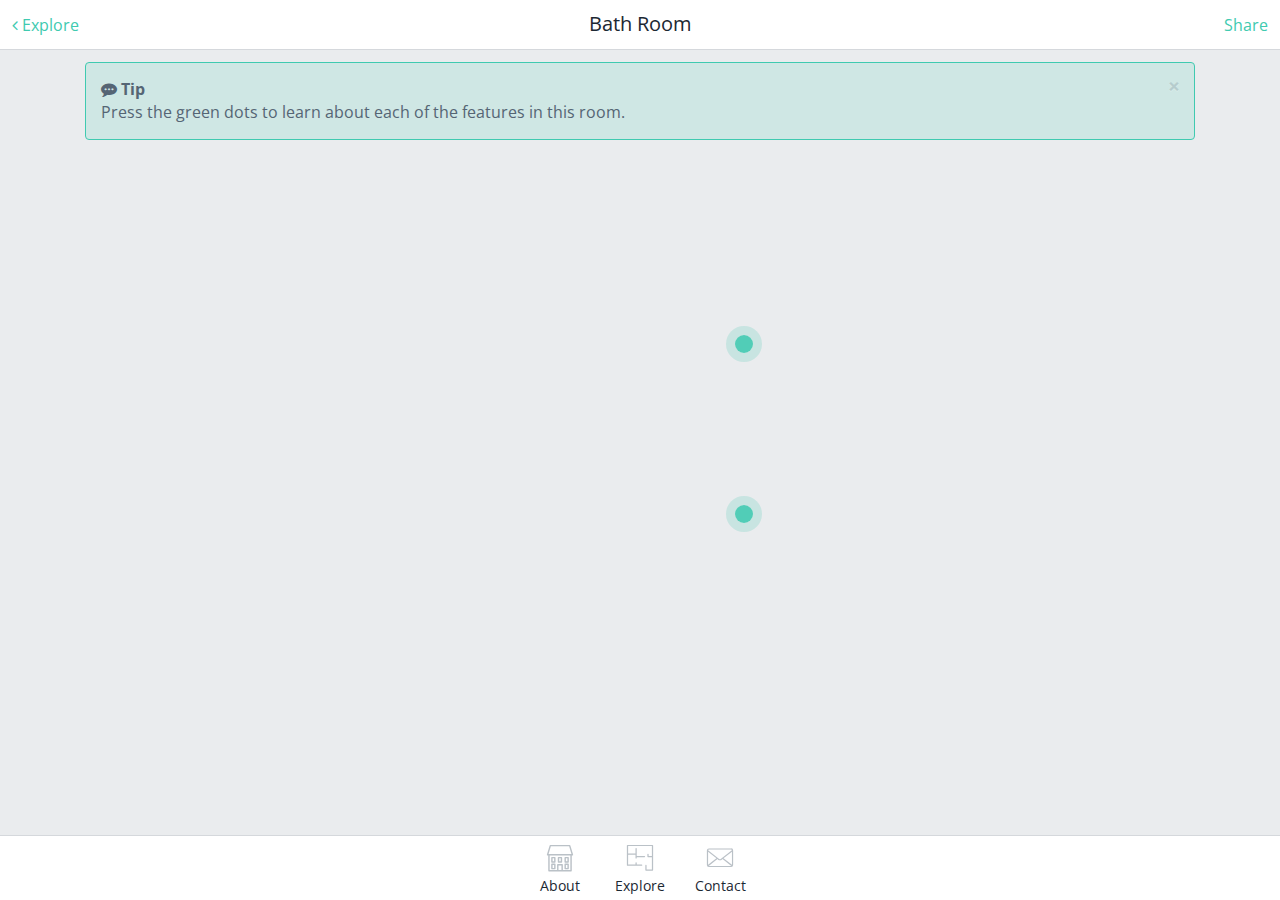
==== commit a53cfd84: "added contact form" ====
--- a/bath.html
+++ b/bath.html
@@ -52,11 +52,12 @@
 	<div class="content">
 		<div class="container">
 			<div class="row">
-				<div class="alert alert-info alert-dismissible" role="alert">
-				  <button type="button" class="close" data-dismiss="alert" aria-label="Close"><span aria-hidden="true">&times;</span></button>
-				  <i class="fa fa-commenting" aria-hidden="true"></i> <strong>Tip</strong> <br>Press the green dots to learn about each of the features in this room.
+				<div class="col-md-12">
+					<div class="alert alert-info alert-dismissible" role="alert">
+					  <button type="button" class="close" data-dismiss="alert" aria-label="Close"><span aria-hidden="true">&times;</span></button>
+					  <i class="fa fa-commenting" aria-hidden="true"></i> <strong>Tip</strong> <br>Press the green dots to learn about each of the features in this room.
+					</div>
 				</div>
-				<p class="intro"></p>
 			</div>
 			<div class="row text-center">
 				<div id="bath-plan" class="plan-container">
--- a/stylesheets/main.css
+++ b/stylesheets/main.css
@@ -9308,7 +9308,7 @@
 
 /* line 64, ../sass/base/_base.scss */
 .intro {
-  padding: 12px 0;
+  margin: 12px 0;
 }
 
 /* line 1, ../sass/base/_typography.scss */
@@ -9336,6 +9336,12 @@
 p {
   color: #556574;
   line-height: 1.5;
+}
+
+/* line 24, ../sass/base/_typography.scss */
+h2, label {
+  font-weight: 400;
+  color: #1C2833;
 }
 
 /* line 1, ../sass/base/_header.scss */
@@ -10569,6 +10575,27 @@
   box-shadow: 0 0 0 9px rgba(64, 202, 176, 0.1);
 }
 
+/* line 1, ../sass/components/_inputs.scss */
+.form-control {
+  -webkit-box-shadow: none;
+  box-shadow: none;
+  height: 48px;
+  font-weight: 300;
+  border: solid 1px #D5D8DC;
+  border-radius: 3px;
+  -webkit-appearance: none;
+}
+
+/* line 11, ../sass/components/_inputs.scss */
+.btn-lg, .btn-group-lg > .btn {
+  padding: 18px 16px;
+}
+
+/* line 15, ../sass/components/_inputs.scss */
+form {
+  margin-bottom: 24px;
+}
+
 /* line 1, ../sass/components/_banners.scss */
 .alert-info {
   background-color: #CFE7E4;
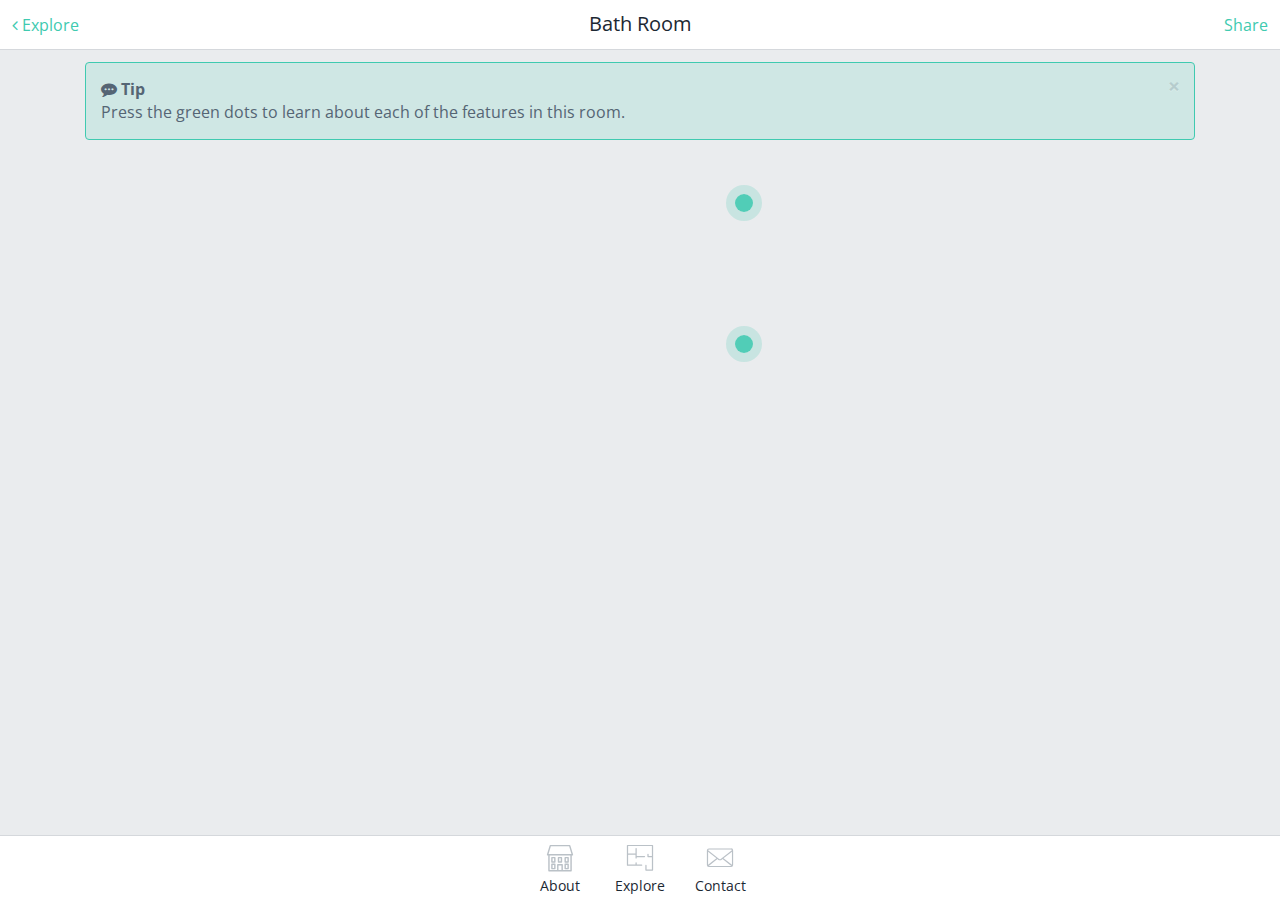
==== commit 747dceef: "added all room images" ====
--- a/bath.html
+++ b/bath.html
@@ -106,12 +106,11 @@
 	  <div class="modal-dialog" role="document">
 	    <div class="modal-content">
 	      <div class="modal-header">
-	        <img src="img/features/example.png">
+	        <img src="img/features/bath/MotionSensingFan.jpg">
 	      </div>
 	      <div class="modal-body">
 	        <div class="row">
-	        	<h1>Feature #1</h1>
-	        	<p>Lorem ipsum dolor sit amet, consectetuer adipiscing elit, sed diam nonummy nibh euismod tincidunt ut laoreet dolore magna aliquam erat volutpat. Ut wisi enim ad minim veniam, quis nostrud exerci tation ullamcorper suscipit lobortis nisl ut aliquip ex ea commodo consequat. Duis autem vel eum iriure dolor in hendrerit in vulputate velit esse molestie consequat, vel illum dolore eu feugiat nulla facilisis at vero eros et accumsan et iusto odio dignissim qui blandit praesent luptatum zzril delenit augue duis dolore te feugait nulla facilisi. Nam liber tempor cum soluta nobis eleifend option congue nihil imperdiet doming id quod mazim placerat facer possim assum.</p>
+	        	<h1>Motion Sensing Fan</h1>
 	        </div>
 	      </div>
 	      <div class="modal-footer text-center">
@@ -125,12 +124,11 @@
 	  <div class="modal-dialog" role="document">
 	    <div class="modal-content">
 	      <div class="modal-header">
-	        <img src="img/features/example.png">
+	        <img src="img/features/bath/SinkPositiveWaterSavingToilet.jpg">
 	      </div>
 	      <div class="modal-body">
 	        <div class="row">
-	        	<h1>Feature #2</h1>
-	        	<p>Lorem ipsum dolor sit amet, consectetuer adipiscing elit, sed diam nonummy nibh euismod tincidunt ut laoreet dolore magna aliquam erat volutpat. Ut wisi enim ad minim veniam, quis nostrud exerci tation ullamcorper suscipit lobortis nisl ut aliquip ex ea commodo consequat. Duis autem vel eum iriure dolor in hendrerit in vulputate velit esse molestie consequat, vel illum dolore eu feugiat nulla facilisis at vero eros et accumsan et iusto odio dignissim qui blandit praesent luptatum zzril delenit augue duis dolore te feugait nulla facilisi. Nam liber tempor cum soluta nobis eleifend option congue nihil imperdiet doming id quod mazim placerat facer possim assum.</p>
+	        	<h1>Sink Positive Water Saving Toilet</h1>
 	        </div>
 	      </div>
 	      <div class="modal-footer text-center">
--- a/stylesheets/main.css
+++ b/stylesheets/main.css
@@ -9344,6 +9344,35 @@
   color: #1C2833;
 }
 
+/* line 29, ../sass/base/_typography.scss */
+.divider {
+  position: relative;
+  display: block;
+  padding: 18px 0;
+}
+/* line 34, ../sass/base/_typography.scss */
+.divider label {
+  font-size: 0.8rem;
+  text-transform: uppercase;
+  color: #556574;
+  display: relative;
+  background-color: #EAECEE;
+  padding-right: 6px;
+  position: relative;
+  z-index: 20;
+}
+/* line 45, ../sass/base/_typography.scss */
+.divider span {
+  height: 1px;
+  background-color: #D5D8DC;
+  position: absolute;
+  margin: 0 15px;
+  top: 9px;
+  left: 0;
+  right: 0;
+  z-index: 10;
+}
+
 /* line 1, ../sass/base/_header.scss */
 header {
   position: fixed;
@@ -10608,12 +10637,28 @@
 .card {
   display: block;
   position: relative;
-  height: 400px;
   width: 100%;
   border-radius: 4px;
   background: #ffffff;
   margin-top: 12px;
   box-shadow: 0 2px 2px rgba(0, 0, 0, 0.12);
+}
+/* line 11, ../sass/components/_cards.scss */
+.card .card-header img {
+  border-top-left-radius: 4px;
+  border-top-right-radius: 4px;
+}
+/* line 17, ../sass/components/_cards.scss */
+.card .card-body {
+  padding: 12px;
+}
+/* line 21, ../sass/components/_cards.scss */
+.card h1 {
+  margin: 12px 0 6px 0;
+}
+/* line 25, ../sass/components/_cards.scss */
+.card h3 {
+  margin-top: 8px;
 }
 
 /* line 2, ../sass/components/_carousel.scss */
@@ -10631,10 +10676,16 @@
 .carousel i {
   position: absolute;
   top: 50%;
-}
-/* line 20, ../sass/components/_carousel.scss */
+  color: rgba(255, 255, 255, 0.6);
+}
+/* line 18, ../sass/components/_carousel.scss */
+.carousel i:hover {
+  color: #ffffff;
+}
+/* line 25, ../sass/components/_carousel.scss */
 .carousel .carousel-inner .item img {
   margin: 0 auto;
+  width: 100%;
 }
 
 /* line 1, ../sass/components/_modals.scss */
@@ -10653,6 +10704,46 @@
 .modal .modal-dialog .modal-footer {
   text-align: center;
   font-size: 1rem;
+}
+
+/* line 3, ../sass/pages/_home.scss */
+#home #hero {
+  position: relative;
+  width: 100%;
+  height: 300px;
+  background-image: url("../img/hero-thumb.png");
+  background-position: center center;
+  background-repeat: no-repeat;
+}
+@media only screen and (min-width: 1024px) {
+  /* line 3, ../sass/pages/_home.scss */
+  #home #hero {
+    background-image: url("../img/hero-thumb@2x.png");
+  }
+}
+/* line 15, ../sass/pages/_home.scss */
+#home #hero a {
+  position: absolute;
+  top: 0;
+  left: 0;
+  bottom: 0;
+  right: 0;
+  background: -webkit-linear-gradient(bottom, #1c2833, rgba(28, 40, 51, 0));
+  padding: 100px 0;
+}
+/* line 24, ../sass/pages/_home.scss */
+#home #hero a i {
+  color: rgba(255, 255, 255, 0.6);
+  font-size: 60px;
+}
+/* line 30, ../sass/pages/_home.scss */
+#home #hero a:hover i {
+  color: #ffffff;
+}
+/* line 37, ../sass/pages/_home.scss */
+#home .container {
+  margin-top: -60px;
+  margin-bottom: 60px;
 }
 
 /* line 1, ../sass/pages/_explore.scss */
@@ -10721,32 +10812,32 @@
 }
 /* line 63, ../sass/pages/_explore.scss */
 .plan-container#house-plan #btn-bed {
-  top: 400px;
-  left: 90px;
-}
-/* line 68, ../sass/pages/_explore.scss */
-.plan-container#house-plan #btn-laundry {
-  bottom: 30px;
-  left: 45px;
-}
-/* line 75, ../sass/pages/_explore.scss */
+  bottom: 130px;
+  left: 110px;
+}
+/* line 70, ../sass/pages/_explore.scss */
 .plan-container#living-plan {
   width: 326px;
   height: 316px;
 }
-/* line 79, ../sass/pages/_explore.scss */
+/* line 74, ../sass/pages/_explore.scss */
 .plan-container#living-plan .plan-layer {
   background-image: url(../img/plans/living.svg);
 }
+/* line 78, ../sass/pages/_explore.scss */
+.plan-container#living-plan #btn-living-1 {
+  top: 25px;
+  left: 50px;
+}
 /* line 83, ../sass/pages/_explore.scss */
-.plan-container#living-plan #btn-living-1 {
-  top: 80px;
+.plan-container#living-plan #btn-living-2 {
+  top: 92px;
+  left: 150px;
+}
+/* line 88, ../sass/pages/_explore.scss */
+.plan-container#living-plan #btn-living-3 {
   left: 50px;
-}
-/* line 88, ../sass/pages/_explore.scss */
-.plan-container#living-plan #btn-living-2 {
-  top: 80px;
-  right: 50px;
+  bottom: 60px;
 }
 /* line 95, ../sass/pages/_explore.scss */
 .plan-container#kitchen-plan {
@@ -10759,87 +10850,88 @@
 }
 /* line 103, ../sass/pages/_explore.scss */
 .plan-container#kitchen-plan #btn-kitchen-1 {
-  top: 180px;
-  right: 50px;
+  top: 100px;
+  left: 90px;
 }
 /* line 108, ../sass/pages/_explore.scss */
 .plan-container#kitchen-plan #btn-kitchen-2 {
-  top: 80px;
+  top: 40px;
+  right: 112px;
+}
+/* line 113, ../sass/pages/_explore.scss */
+.plan-container#kitchen-plan #btn-kitchen-3 {
+  top: 230px;
   right: 50px;
 }
-/* line 115, ../sass/pages/_explore.scss */
+/* line 120, ../sass/pages/_explore.scss */
 .plan-container#potter-plan {
   width: 326px;
   height: 450px;
 }
-/* line 119, ../sass/pages/_explore.scss */
+/* line 124, ../sass/pages/_explore.scss */
 .plan-container#potter-plan .plan-layer {
   background-image: url(../img/plans/potter.svg);
 }
-/* line 123, ../sass/pages/_explore.scss */
+/* line 128, ../sass/pages/_explore.scss */
 .plan-container#potter-plan #btn-potter-1 {
   bottom: 30px;
   left: 50px;
 }
-/* line 128, ../sass/pages/_explore.scss */
+/* line 133, ../sass/pages/_explore.scss */
 .plan-container#potter-plan #btn-potter-2 {
   bottom: 140px;
   left: 100px;
 }
-/* line 135, ../sass/pages/_explore.scss */
+/* line 140, ../sass/pages/_explore.scss */
 .plan-container#bath-plan {
   width: 326px;
   height: 389px;
 }
-/* line 139, ../sass/pages/_explore.scss */
+/* line 144, ../sass/pages/_explore.scss */
 .plan-container#bath-plan .plan-layer {
   background-image: url(../img/plans/bath.svg);
 }
-/* line 143, ../sass/pages/_explore.scss */
+/* line 148, ../sass/pages/_explore.scss */
 .plan-container#bath-plan #btn-bath-1 {
-  bottom: 30px;
+  top: 30px;
   right: 50px;
 }
-/* line 148, ../sass/pages/_explore.scss */
+/* line 153, ../sass/pages/_explore.scss */
 .plan-container#bath-plan #btn-bath-2 {
   bottom: 200px;
   right: 50px;
 }
-/* line 155, ../sass/pages/_explore.scss */
+/* line 160, ../sass/pages/_explore.scss */
 .plan-container#bed-plan {
   width: 326px;
   height: 324px;
 }
-/* line 159, ../sass/pages/_explore.scss */
+/* line 164, ../sass/pages/_explore.scss */
 .plan-container#bed-plan .plan-layer {
   background-image: url(../img/plans/bed.svg);
 }
-/* line 163, ../sass/pages/_explore.scss */
+/* line 168, ../sass/pages/_explore.scss */
 .plan-container#bed-plan #btn-bed-1 {
+  bottom: 150px;
+  left: 30px;
+}
+/* line 173, ../sass/pages/_explore.scss */
+.plan-container#bed-plan #btn-bed-2 {
+  bottom: 145px;
+  right: 19px;
+}
+/* line 178, ../sass/pages/_explore.scss */
+.plan-container#bed-plan #btn-bed-3 {
   top: 50px;
-  right: 80px;
-}
-/* line 168, ../sass/pages/_explore.scss */
-.plan-container#bed-plan #btn-bed-2 {
-  bottom: 200px;
-  left: 40px;
-}
-/* line 175, ../sass/pages/_explore.scss */
-.plan-container#laundry-plan {
-  width: 326px;
-  height: 464px;
-}
-/* line 179, ../sass/pages/_explore.scss */
-.plan-container#laundry-plan .plan-layer {
-  background-image: url(../img/plans/laundry.svg);
+  left: 100px;
 }
 /* line 183, ../sass/pages/_explore.scss */
-.plan-container#laundry-plan #btn-laundry-1 {
-  bottom: 80px;
-  right: 60px;
+.plan-container#bed-plan #btn-bed-4 {
+  bottom: 70px;
+  left: 30px;
 }
 /* line 188, ../sass/pages/_explore.scss */
-.plan-container#laundry-plan #btn-laundry-2 {
-  bottom: 150px;
-  left: 80px;
-}
+.plan-container#bed-plan #btn-bed-5 {
+  bottom: 70px;
+  right: 130px;
+}
